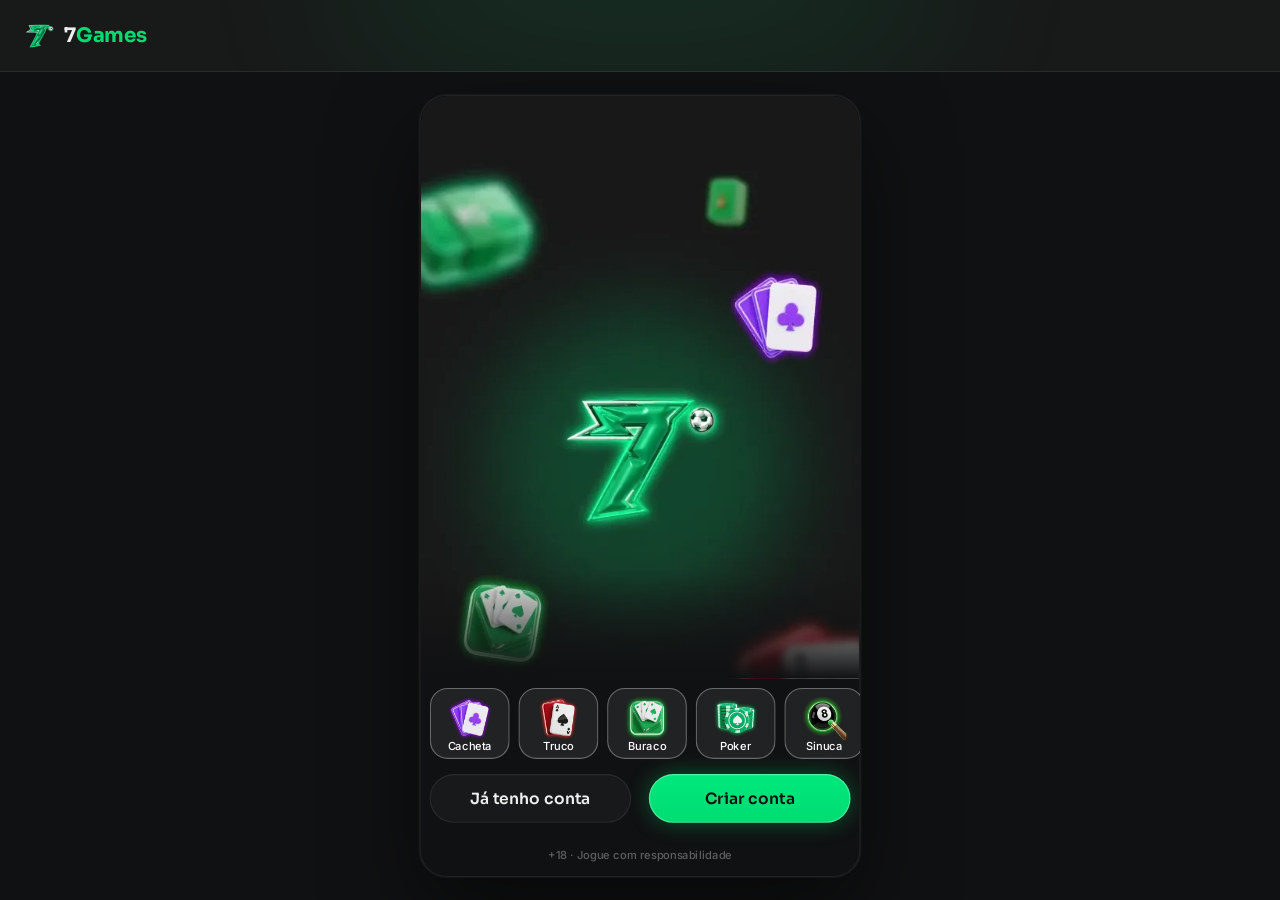
==== index.html @ 0d89ee61 "Loja por classe + O Grande Assalto completa (como no EstrelaGames eb42a3c): famílias em 3 classes (O" ====
<!doctype html>
<html lang="pt-BR">
<head>
<meta charset="utf-8">
<meta name="viewport" content="width=device-width, initial-scale=1, viewport-fit=cover, user-scalable=no">
<meta name="robots" content="noindex, nofollow">
<meta name="theme-color" content="#141e2a">
<meta name="mobile-web-app-capable" content="yes">
<meta name="apple-mobile-web-app-capable" content="yes">
<meta name="apple-mobile-web-app-status-bar-style" content="black-translucent">
<title>7Games · protótipo</title>
<link rel="icon" href="assets/ui/logo_icon.webp">
<link rel="preconnect" href="https://fonts.googleapis.com">
<link rel="preconnect" href="https://fonts.gstatic.com" crossorigin>
<link rel="stylesheet" href="https://fonts.googleapis.com/css2?family=Inter:wght@400;500;600;700&family=Sora:wght@600;700;800&display=swap">
<link rel="stylesheet" href="css/tokens.css?v=7games-11202129">
<link rel="stylesheet" href="css/ui.css?v=7games-11202129">
<link rel="stylesheet" href="css/screens.css?v=7games-11202129">
<link rel="stylesheet" href="css/game.css?v=7games-11202129">
<link rel="stylesheet" href="css/desk.css?v=7games-11202129">
</head>
<body>
<svg width="0" height="0" style="position:absolute" aria-hidden="true">
  <defs><clipPath id="hexclip" clipPathUnits="objectBoundingBox"><path id="hexpath" d=""/></clipPath></defs>
  <symbol id="s-E" viewBox="0 0 16 20"><path d="M8 0C5 4 0 7.5 0 11.5C0 14 2 16 4.5 16C5.7 16 6.8 15.5 7.5 14.7C7.3 16.6 6.5 18.3 5 20H11C9.5 18.3 8.7 16.6 8.5 14.7C9.2 15.5 10.3 16 11.5 16C14 16 16 14 16 11.5C16 7.5 11 4 8 0Z"/></symbol>
  <symbol id="s-C" viewBox="0 0 20 18.4"><path d="M10 18.35L8.55 17.03C3.4 12.36 0 9.28 0 5.5C0 2.420 2.42 0 5.5 0C7.24 0 8.91 0.81 10 2.09C11.09 0.81 12.76 0 14.5 0C17.58 0 20 2.42 20 5.5C20 9.28 16.6 12.36 11.45 17.04L10 18.35Z"/></symbol>
  <symbol id="s-O" viewBox="0 0 15 20"><path d="M7.5 0L15 10L7.5 20L0 10L7.5 0Z"/></symbol>
  <symbol id="s-P" viewBox="0 0 18 18.5"><path d="M9 0C11.3 0 13.2 1.9 13.2 4.2C13.2 5 13 5.7 12.6 6.3C13 6.2 13.4 6.1 13.8 6.1C16.1 6.1 18 8 18 10.3C18 12.6 16.1 14.5 13.8 14.5C12.5 14.5 11.3 13.9 10.5 12.9C10.7 14.9 11.6 16.8 13.1 18.5H4.9C6.4 16.8 7.3 14.9 7.5 12.9C6.7 13.9 5.5 14.5 4.2 14.5C1.9 14.5 0 12.6 0 10.3C0 8 1.9 6.1 4.2 6.1C4.6 6.1 5 6.2 5.4 6.3C5 5.7 4.8 5 4.8 4.2C4.8 1.9 6.7 0 9 0Z"/></symbol>
  <symbol id="i-copy" viewBox="0 0 448 512"><path d="M208 0H332.1c12.7 0 24.9 5.1 33.9 14.1l67.9 67.9c9 9 14.1 21.2 14.1 33.9V336c0 26.5-21.5 48-48 48H208c-26.5 0-48-21.5-48-48V48c0-26.5 21.5-48 48-48zM48 128h80v64H64V448H256V416h64v48c0 26.5-21.5 48-48 48H48c-26.5 0-48-21.5-48-48V176c0-26.5 21.5-48 48-48z"/></symbol>
  <symbol id="i-share" viewBox="0 0 448 512"><path d="M352 224c53 0 96-43 96-96s-43-96-96-96s-96 43-96 96c0 4 .2 8 .7 11.9l-94.1 47C145.4 170.2 121.9 160 96 160c-53 0-96 43-96 96s43 96 96 96c25.9 0 49.4-10.2 66.6-26.9l94.1 47c-.5 3.9-.7 7.8-.7 11.9c0 53 43 96 96 96s96-43 96-96s-43-96-96-96c-25.9 0-49.4 10.2-66.6 26.9l-94.1-47c.5-3.9 .7-7.8 .7-11.9s-.2-8-.7-11.9l94.1-47C302.6 213.8 326.1 224 352 224z"/></symbol>
  <symbol id="i-wa" viewBox="0 0 448 512"><path d="M380.9 97.1C339 55.1 283.2 32 223.9 32c-122.4 0-222 99.6-222 222 0 39.1 10.2 77.3 29.6 111L0 480l117.7-30.9c32.4 17.7 68.9 27 106.1 27h.1c122.3 0 224.1-99.6 224.1-222 0-59.3-25.2-115-67.1-157zm-157 341.6c-33.2 0-65.7-8.9-94-25.7l-6.7-4-69.8 18.3L72 359.2l-4.4-7c-18.5-29.4-28.2-63.3-28.2-98.2 0-101.7 82.8-184.5 184.6-184.5 49.3 0 95.6 19.2 130.4 54.1 34.8 34.9 56.2 81.2 56.1 130.5 0 101.8-84.9 184.6-186.6 184.6zm101.2-138.2c-5.5-2.8-32.8-16.2-37.9-18-5.1-1.9-8.8-2.8-12.5 2.8-3.7 5.6-14.3 18-17.6 21.8-3.2 3.7-6.5 4.2-12 1.4-32.6-16.3-54-29.1-75.5-66-5.7-9.8 5.7-9.1 16.3-30.3 1.8-3.7.9-6.9-.5-9.7-1.4-2.8-12.5-30.1-17.1-41.2-4.5-10.8-9.1-9.3-12.5-9.5-3.2-.2-6.9-.2-10.6-.2-3.7 0-9.7 1.4-14.8 6.9-5.1 5.6-19.4 19-19.4 46.3 0 27.3 19.9 53.7 22.6 57.4 2.8 3.7 39.1 59.7 94.8 83.8 35.2 15.2 49 16.5 66.6 13.9 10.7-1.6 32.8-13.4 37.4-26.4 4.6-13 4.6-24.1 3.2-26.4-1.3-2.5-5-3.9-10.5-6.6z"/></symbol>
  <symbol id="i-pen" viewBox="0 0 512 512"><path d="M362.7 19.3L314.3 67.7 444.3 197.7l48.4-48.4c25-25 25-65.5 0-90.5L453.3 19.3c-25-25-65.5-25-90.5 0zm-71 71L58.6 323.5c-10.4 10.4-18 23.3-22.2 37.4L1 481.2C-1.5 489.7 .8 498.8 7 505s15.3 8.5 23.7 6.1l120.3-35.4c14.1-4.2 27-11.8 37.4-22.2L421.7 220.3 291.7 90.3z"/></symbol>
  <symbol id="i-plus" viewBox="0 0 448 512"><path d="M256 80c0-17.7-14.3-32-32-32s-32 14.3-32 32v144H48c-17.7 0-32 14.3-32 32s14.3 32 32 32h144v144c0 17.7 14.3 32 32 32s32-14.3 32-32V288h144c17.7 0 32-14.3 32-32s-14.3-32-32-32H256V80z"/></symbol>
  <symbol id="i-chev-l" viewBox="0 0 320 512"><path d="M9.4 233.4c-12.5 12.5-12.5 32.8 0 45.3l192 192c12.5 12.5 32.8 12.5 45.3 0s12.5-32.8 0-45.3L77.3 256 246.6 86.6c12.5-12.5 12.5-32.8 0-45.3s-32.8-12.5-45.3 0l-192 192z"/></symbol>
  <symbol id="i-chev-r" viewBox="0 0 320 512"><path d="M310.6 233.4c12.5 12.5 12.5 32.8 0 45.3l-192 192c-12.5 12.5-32.8 12.5-45.3 0s-12.5-32.8 0-45.3L242.7 256 73.4 86.6c-12.5-12.5-12.5-32.8 0-45.3s32.8-12.5 45.3 0l192 192z"/></symbol>
  <symbol id="i-chev-l-light" viewBox="0 0 320 512"><path d="M20.7 267.3c-6.2-6.2-6.2-16.4 0-22.6l192-192c6.2-6.2 16.4-6.2 22.6 0s6.2 16.4 0 22.6L54.6 256 235.3 436.7c6.2 6.2 6.2 16.4 0 22.6s-16.4 6.2-22.6 0l-192-192z"/></symbol>
  <symbol id="i-chev-r-light" viewBox="0 0 320 512"><path d="M299.3 244.7c6.2 6.2 6.2 16.4 0 22.6l-192 192c-6.2 6.2-16.4 6.2-22.6 0s-6.2-16.4 0-22.6L265.4 256 84.7 75.3c-6.2-6.2-6.2-16.4 0-22.6s16.4-6.2 22.6 0l192 192z"/></symbol>
  <symbol id="i-x" viewBox="0 0 384 512"><path d="M324.5 411.1c6.2 6.2 16.4 6.2 22.6 0s6.2-16.4 0-22.6L214.6 256 347.1 123.5c6.2-6.2 6.2-16.4 0-22.6s-16.4-6.2-22.6 0L192 233.4 59.5 100.9c-6.2-6.2-16.4-6.2-22.6 0s-6.2 16.4 0 22.6L169.4 256 36.9 388.5c-6.2 6.2-6.2 16.4 0 22.6s16.4 6.2 22.6 0L192 278.6 324.5 411.1z"/></symbol>
  <symbol id="i-search" viewBox="0 0 512 512"><path d="M384 208A176 176 0 1 0 32 208a176 176 0 1 0 352 0zM343.3 366C307 397.2 259.7 416 208 416C93.1 416 0 322.9 0 208S93.1 0 208 0S416 93.1 416 208c0 51.7-18.8 99-50 135.3L507.3 484.7c6.2 6.2 6.2 16.4 0 22.6s-16.4 6.2-22.6 0L343.3 366z"/></symbol>
  <symbol id="i-check" viewBox="0 0 512 512"><path d="M256 512A256 256 0 1 0 256 0a256 256 0 1 0 0 512zM369 209L241 337c-9.4 9.4-24.6 9.4-33.9 0l-64-64c-9.4-9.4-9.4-24.6 0-33.9s24.6-9.4 33.9 0l47 47L335 175c9.4-9.4 24.6-9.4 33.9 0s9.4 24.6 0 33.9z"/></symbol>
  <symbol id="i-eye" viewBox="0 0 576 512"><path d="M288 32c-80.8 0-145.5 36.8-192.6 80.6C48.6 156 17.3 208 2.5 243.7c-3.3 7.9-3.3 16.7 0 24.6C17.3 304 48.6 356 95.4 399.4C142.5 443.2 207.2 480 288 480s145.5-36.8 192.6-80.6c46.8-43.5 78.1-95.4 93-131.1c3.3-7.9 3.3-16.7 0-24.6c-14.9-35.7-46.2-87.7-93-131.1C433.5 68.8 368.8 32 288 32zM144 256a144 144 0 1 1 288 0 144 144 0 1 1 -288 0zm144-64c0 35.3-28.7 64-64 64c-7.1 0-13.9-1.2-20.3-3.3c-5.5-1.8-11.9 1.6-11.7 7.4c.3 6.9 1.3 13.8 3.2 20.7c13.7 51.2 66.4 81.6 117.6 67.9s81.6-66.4 67.9-117.6c-11.1-41.5-47.8-69.4-88.6-71.1c-5.8-.2-9.2 6.1-7.4 11.7c2.1 6.4 3.3 13.2 3.3 20.3z"/></symbol>
  <symbol id="i-send" viewBox="0 0 512 512"><path d="M498.1 5.6c10.1 7 15.4 19.1 13.5 31.2l-64 416c-1.5 9.7-7.4 18.2-16 23s-18.9 5.4-28 1.6L284 427.7l-68.5 74.1c-8.9 9.7-22.9 12.9-35.2 8.1S160 493.2 160 480V396.4c0-4 1.5-7.8 4.2-10.7L331.8 202.8c5.8-6.3 5.6-16-.4-22s-15.7-6.4-22-.7L106 360.8 17.7 316.6C7.1 311.3 .3 300.7 0 288.9s5.9-22.8 16.1-28.7l448-256c10.7-6.1 23.9-5.5 34 1.4z"/></symbol>
  <symbol id="i-star" viewBox="0 0 576 512"><path d="M316.9 18C311.6 7 300.4 0 288.1 0s-23.4 7-28.8 18L195 150.3 51.4 171.5c-12 1.8-22 10.2-25.7 21.7s-.7 24.2 7.9 32.7L137.8 329 113.2 474.7c-2 12 3 24.2 12.9 31.3s23 8 33.8 2.3l128.3-68.5 128.3 68.5c10.8 5.7 23.9 4.9 33.8-2.3s14.9-19.3 12.9-31.3L438.5 329 542.7 225.9c8.6-8.5 11.7-21.2 7.9-32.7s-13.7-19.9-25.7-21.7L381.2 150.3 316.9 18z"/></symbol>
  <symbol id="i-star-o" viewBox="0 0 576 512"><path d="M287.9 0c9.2 0 17.6 5.2 21.6 13.5l68.6 141.3 153.2 22.6c9 1.3 16.5 7.6 19.3 16.3s.5 18.1-5.9 24.5L433.6 328.4l26.2 155.6c1.5 9-2.2 18.1-9.7 23.5s-17.3 6-25.3 1.7l-137-73.2L151 509.1c-8.1 4.3-17.9 3.7-25.3-1.7s-11.2-14.5-9.7-23.5l26.2-155.6L31.1 218.2c-6.5-6.4-8.7-15.9-5.9-24.5s10.3-14.9 19.3-16.3l153.2-22.6L266.3 13.5C270.4 5.2 278.7 0 287.9 0zm0 79L235.4 187.2c-3.5 7.1-10.2 12.1-18.1 13.3L99 217.9 184.9 303c5.5 5.5 8.1 13.3 6.8 21L171.4 443.7l105.2-56.2c7.1-3.8 15.6-3.7 22.6 0l105.2 56.2L384.2 324.1c-1.3-7.7 1.2-15.5 6.8-21l85.9-85.1L358.6 200.5c-7.8-1.2-14.6-6.1-18.1-13.3L287.9 79z"/></symbol>
</svg>

<!-- desktop (js/desk.js): header largo, menu e chat ao vivo em volta da coluna 9:16 -->
<header class="dkh" id="dkh"></header>
<aside class="dkl" id="dkl" aria-label="Menu"></aside>
<aside class="dkr" id="dkr" aria-label="Chat ao vivo"></aside>

<div class="stage-wrap"><div class="phone" id="phone">
  <div class="status" aria-hidden="true"><span>9:41</span><span class="island"></span>
    <span class="icons"><svg width="18" height="12" viewBox="0 0 18 12" fill="#fff"><rect x="0" y="8" width="3" height="4" rx="1"/><rect x="5" y="5.5" width="3" height="6.5" rx="1"/><rect x="10" y="3" width="3" height="9" rx="1"/><rect x="15" y="0" width="3" height="12" rx="1"/></svg><svg width="16" height="12" viewBox="0 0 16 12" fill="#fff"><path d="M8 2.2c2.3 0 4.4.9 6 2.4l1.1-1.1A10 10 0 0 0 8 .6 10 10 0 0 0 .9 3.5L2 4.6a8.4 8.4 0 0 1 6-2.4zm0 3.3c1.4 0 2.7.5 3.7 1.4l1.1-1.1A7 7 0 0 0 8 3.9a7 7 0 0 0-4.8 1.9l1.1 1.1c1-.9 2.3-1.4 3.7-1.4zm0 3.3c.6 0 1.1.2 1.5.6L8 11 6.5 9.4c.4-.4.9-.6 1.5-.6z"/></svg><svg width="27" height="13" viewBox="0 0 27 13" fill="none"><rect x=".5" y=".5" width="23" height="12" rx="3.5" stroke="#fff" opacity=".4"/><rect x="2" y="2" width="20" height="9" rx="2" fill="#fff"/><rect x="25" y="4.5" width="1.6" height="4" rx=".8" fill="#fff" opacity=".4"/></svg></span>
  </div>
  <div class="app" id="app">
    <!-- telas do app (renderizadas pelo js/screens.js) -->
    <section class="scr" id="view"></section>

    <!-- tela de jogo: os motores (js/games.js) desenham dentro dela -->
    <section class="scr game-scr" id="scr-game" hidden>
      <header class="hud" id="hud"></header>
      <div class="jogo" id="jogo"><div class="board" id="board"></div></div>
      <nav class="mnav" id="mnav">
        <button data-g="voltar"><span class="back"><svg><use href="#i-chev-l-light"/></svg></span><span>Voltar</span></button>
        <button data-g="chat"><img class="ic" src="assets/icons/chat.webp" alt=""><span>Chat</span></button>
        <button data-g="mesa"><img class="ic" src="assets/icons/friends.webp" alt=""><span>Mesa</span></button>
        <button data-g="voz"><img class="ic" id="micIco" src="assets/icons/microphone-off.webp" alt=""><span>Voz</span></button>
        <button data-g="ajustes"><img class="ic" src="assets/icons/gear.webp" alt=""><span>Ajustes</span></button>
      </nav>
    </section>

    <div class="toast" id="toast"><span class="hint-pill" id="toastTxt"></span></div>
    <div id="sheet"></div>
    <div id="overlay"></div>
  </div>
</div></div>

<script src="js/core.js?v=7games-11202129"></script>
<script src="js/ui.js?v=7games-11202129"></script>
<script src="js/screens.js?v=7games-11202129"></script>
<script src="js/loja.js?v=7games-11202129"></script>
<script src="js/social.js?v=7games-11202129"></script>
<script src="js/torneios.js?v=7games-11202129"></script>
<script src="js/sala.js?v=7games-11202129"></script>
<script src="js/games.js?v=7games-11202129"></script>
<script src="js/sinuca.js?v=7games-11202129"></script>
<script src="js/desk.js?v=7games-11202129"></script>
<script src="js/boot.js?v=7games-11202129"></script>
</body>
</html>
---- css/tokens.css ----
/* 7Games · tokens do DS EstrelaGames (Rjx31bgpOt4m1U8DVKyWtd · modo 7Games), valores resolvidos 1:1 */
:root{
  color-scheme: dark;
  /* background */
  --bg-default:#101112; --bg-subtle:#181919; --bg-strong:#212223; --bg-raised:#28292a; --bg-inset:#010101; --bg-highlight:#ffffff14; --bg-chrome:#181919; --bg-divider:#28292a; --bg-band:#00000052;
  --bga-default-50:#10111280; --bga-default-75:#101112bf; --bga-subtle-50:#18191980; --bga-subtle-75:#181919bf;
  --bga-strong-25:#21222340; --bga-strong-50:#21222380; --bga-strong-75:#212223bf;
  --bga-secondary-16:#00dc7229; --bga-secondary-32:#00dc7252; --bga-accent-12:#ffc8411f;
  /* border */
  --border-muted:#ffffff14; --border-default:#212223; --border-strong:#383a3b; --border-focus:#00e87d;
  --border-hl-top:#ffffff29; --border-gold-top:#a7f5bfe5; --border-gold-bottom:#00e87d5c;
  /* text */
  --text-default:#edeeee; --text-muted:#b0b4b6; --text-link:#00dc72; --text-subtle:#5d6062; --text-disabled:#454849;
  --text-brand:#00dc72; --text-success:#52de7e; --text-error:#ff6b6e; --text-prize:#ffc841;
  --text-on-color:#ffffff; --text-on-color-muted:#ffffffd9; --text-on-color-subtle:#ffffffb2; --text-on-light:#101112;
  /* system */
  --sys-info:#0ef387; --sys-success:#2cc160; --sys-success-strong:#8cf0a9; --sys-warning:#ffbe2e; --sys-error:#ef4452;
  --sysa-success-25:#2cc16040; --sysa-error-25:#ef445240; --sysa-info-25:#3b74f540;
  --notification-error:#ef4452;
  /* effects */
  --hl-subtle:#ffffff29; --hl:#ffffff52; --hl-strong:#ffffff7a;
  --shadow-faint:#0000001f; --shadow-subtle:#0000003d; --shadow:#00000066; --shadow-strong:#00000080;
  --glow-info:#00e87d52; --glow-accent:#ffbe2e52; --glow-success:#52de7ea3; --glow-gold:#00dc7252; --glow-blue:#00dc72; --glow-red:#ff6b6e;
  /* surfaces */
  --surface-card-top:#181919; --surface-card-bottom:#101112; --surface-elevated-top:#28292a; --surface-elevated-bottom:#181919;
  /* buttons */
  --btn-primary-top:#00e87d; --btn-primary-bg:#1a7f48; --btn-secondary-border:#0ef387;
  --btn-disabled-top:#28292a; --btn-disabled-bg:#28292a; --btn-disabled-text:#454849;
  /* tabs */
  --tab-default-text:#b0b4b6; --tab-container:#212223; --input-border:#212223;
  --tab-padrao:#00e87d; --tab-padrao-tint:#00e87d3d; --tab-rosa:#e93d82; --tab-rosa-tint:#e93d823d;
  /* games */
  --game-truco:#e5484d; --game-paulista:#3b74f5; --game-cacheta:#8752f2; --game-tranca:#2cc160; --game-buraco:#1f9a4a;
  --game-poker:#0fa968; --game-sinuca:#2fa35a; --game-todos:#0ef387; --game-domino:#14b8a6; --game-dama:#f76b15; --game-xadrez:#5b6cff;
  --game-paulista-tint:#3b74f53d; --game-truco-tint:#e5484d3d; --game-cacheta-tint:#8752f23d; --game-buraco-tint:#1f9a4a3d; --game-poker-tint:#0fa9683d; --game-sinuca-tint:#2fa35a3d;
  /* crew */
  --crew-engenheiro:#4fb3ff; --crew-comandante:#f5c542; --crew-piloto:#ff5a36; --crew-navegador:#e86bff; --crew-explorador:#4dffb8;
  --crew-bar:#ff9f43; --crew-reis:#34d399; --crew-nobru:#3d8bff; --crew-inhui:#ff4fb0;
  /* famílias da página Skins (mesma cor da chamada do Truco) */
  --crew-laje:#ff7f50; --crew-portaria:#3ddc84; --crew-live:#b45cff; --crew-feira:#ffa62b; --crew-navalha:#ff4fb0; --crew-varzea:#5be37d; --crew-oficina:#3db8ff; --crew-posto:#ff3b4a; --crew-fliper:#a45cff; --crew-grau:#4fa3ff; --crew-palpite:#f2b233; --crew-assalto:#ff4fa3;
  /* stake / table */
  --stake-padrao-top:#145a32; --stake-padrao-bottom:#102e1b; --stake-iniciante-top:#1f9a4a; --stake-iniciante-bottom:#1f502c;
  --table-card-top:#1f5a4a; --table-card-bottom:#0f2e2a; --table-stake:#ffc841;
  --plus-bg:#52de7e; --plus-icon:#101112;
  --btn-success-top:#52de7e; --btn-success-bg:#1f9a4a; /* DS button-glass ☰ Type=Success (Comprar) */
  /* cards */
  --card-face:#ffffff; --card-border:#9ea2a4; --suit-red:#c72c3d; --suit-black:#141922; --back-top:#196b3d; --back-bottom:#093d20;
  /* seat timer */
  --seat-timer-track:#ffffff1f; --seat-timer:#0ef387;
  /* type */
  --f-display:"Sora", "Inter", system-ui, sans-serif;
  --f-ui:"Inter", system-ui, -apple-system, sans-serif;
  --f-call:"Industry", "Sora", sans-serif;
  /* marca · 7Games (sobrescreve) */
  --back-top:#1a7f48; --back-bottom:#102e1b; --btn-primary-text:#101112; --btn-primary-bg:#00dc72; --crew-nobru:#0EF387; --crew-inhui:#0EF387; --crew-rainha7games:#00DC72;
}
/* estilos de texto do DS */
.t-d3xl{font:700 64px/1.2 var(--f-display);letter-spacing:-.02em}
.t-d2xl{font:700 48px/1.2 var(--f-display);letter-spacing:-.02em}
.t-dxl{font:700 40px/1.2 var(--f-display);letter-spacing:-.02em}
.t-dl{font:700 32px/1.2 var(--f-display);letter-spacing:-.02em}
.t-dm{font:700 24px/1.2 var(--f-display);letter-spacing:-.01em}
.t-ds{font:700 20px/1.2 var(--f-display);letter-spacing:-.01em}
.t-dxs{font:600 16px/1.2 var(--f-display)}
.t-d2xs{font:600 14px/1.2 var(--f-display)}
.t-d3xs{font:600 12px/1.2 var(--f-display)}
.t-hm{font:700 20px/1.2 var(--f-ui)}
.t-ll{font:500 16px/1 var(--f-ui)} .t-lm{font:500 14px/1 var(--f-ui)} .t-ls{font:500 12px/1 var(--f-ui)} .t-lxs{font:500 10px/1 var(--f-ui)} .t-l2xs{font:500 8px/1 var(--f-ui)}
.t-link{font:700 12px/1.5 var(--f-ui)}
.t-p2xl{font:400 20px/1.5 var(--f-ui)} .t-pm{font:400 14px/1.5 var(--f-ui)} .t-ps{font:400 12px/1.5 var(--f-ui)}
---- css/ui.css ----
/* EstrelaGames · base + componentes do DS (Apple Gamer Style · Glass). Medidas 1:1 com o Figma (frame 375). */
*{box-sizing:border-box}
html,body{height:100%;margin:0}
body{background:#05080c;color:var(--text-default);font-family:var(--f-ui);-webkit-font-smoothing:antialiased;overflow:hidden;-webkit-text-size-adjust:100%}
button{font:inherit;color:inherit;border:0;background:none;padding:0;margin:0;cursor:pointer;-webkit-tap-highlight-color:transparent;text-align:inherit}
button:focus-visible,[role="button"]:focus-visible{outline:2px solid var(--border-focus);outline-offset:2px}
/* cards clicáveis são div[role=button]: o WebKit (iPhone) não estica os filhos de um <button> com flex */
[role="button"]{cursor:pointer;-webkit-tap-highlight-color:transparent;-webkit-user-select:none;user-select:none;outline:0}
input{font:inherit;color:inherit;border:0;background:none;outline:0;padding:0;margin:0;min-width:0}
img,video{display:block;max-width:100%;user-select:none;-webkit-user-drag:none}
video::-webkit-media-controls,video::-webkit-media-controls-start-playback-button,video::-webkit-media-controls-overlay-play-button{display:none!important;-webkit-appearance:none} /* sem botão de play: os vídeos são fundo */
svg{display:block}
[hidden]{display:none!important}
.ic{flex:none;object-fit:contain;pointer-events:none}

/* ---------- aparelho ---------- */
.stage-wrap{position:fixed;inset:0;display:flex;align-items:center;justify-content:center}
.phone{position:relative;width:375px;height:812px;background:var(--bg-subtle);overflow:hidden;border-radius:48px;box-shadow:0 0 0 10px #0c1016,0 0 0 11px #2a3340,0 40px 80px rgba(0,0,0,.6);transform-origin:center;display:flex;flex-direction:column}
.status{position:relative;flex:none;height:44px;display:flex;align-items:center;justify-content:space-between;padding:0 26px 0 32px;font:600 15px/1 var(--f-ui);background:var(--bg-subtle);z-index:60;pointer-events:none}
.status .island{position:absolute;left:50%;top:10px;width:118px;height:32px;margin-left:-59px;border-radius:20px;background:#000}
.status .icons{display:flex;gap:6px;align-items:center}
.app{position:relative;flex:1;min-height:0;overflow:hidden}
@media (max-width:520px){
  .phone{width:100vw;height:100vh;height:100dvh;border-radius:0;box-shadow:none;transform:none!important}
  .status{display:none}
  .app{padding-top:env(safe-area-inset-top,0px)}
}
.scr{position:absolute;inset:0;display:flex;flex-direction:column;background:var(--bg-subtle);overflow:hidden}
.app>.scr{top:env(safe-area-inset-top,0px)}
@media (min-width:521px){.app>.scr{top:0}}
.scroll{flex:1;min-height:0;overflow-y:auto;overflow-x:hidden;-webkit-overflow-scrolling:touch;scrollbar-width:none;overscroll-behavior:contain}
.scroll::-webkit-scrollbar,.hscroll::-webkit-scrollbar{display:none}
/* linha com rolagem lateral: sem clip, sangra até a borda da tela (regra Oct 26) */
.hscroll{display:flex;overflow-x:auto;overflow-y:visible;scrollbar-width:none;margin:0 -8px;padding:0 8px;scroll-padding:0 8px;-webkit-overflow-scrolling:touch}

/* ---------- ícones 3D ---------- */
.i16{width:16px;height:16px}.i20{width:20px;height:20px}.i24{width:24px;height:24px}.i28{width:28px;height:28px}.i32{width:32px;height:32px}.i36{width:36px;height:36px}.i40{width:40px;height:40px}.i48{width:48px;height:48px}

/* ---------- header-game (Mobile · Glass) ---------- */
.hdr{position:relative;flex:none;height:64px;display:flex;align-items:center;gap:4px;padding:8px 12px;background:var(--bg-subtle);overflow:hidden;z-index:20}
.hdr::before{content:"";position:absolute;left:48px;top:-70px;width:280px;height:140px;border-radius:50%;background:var(--glow-blue);filter:blur(60px);opacity:.15;pointer-events:none}
.hdr .side{position:relative;flex:1;min-width:0;display:flex;align-items:center;gap:4px}
.hdr .logo{width:24px;height:36px;display:grid;place-items:center;flex:none}
.hdr .logo img{width:25px;height:24px}
.cpill{flex:1;min-width:0;height:34px;display:flex;align-items:center;gap:2px;padding:4px;border-radius:999px;background:linear-gradient(90deg,#52de7e1a,#21222306),var(--bga-strong-50);box-shadow:inset 0 0 0 1px var(--border-muted);overflow:hidden}
.cpill.bonus{padding:4px 8px 4px 4px;background:linear-gradient(90deg,#21222306,#ffc8411a),var(--bga-strong-50)}
.cpill .ic{width:24px;height:24px}
.cpill .t{flex:1;min-width:0;display:flex;flex-direction:column;gap:2px;text-align:left}
.cpill .t small{font:500 8px/1 var(--f-ui);color:var(--text-muted)}
.cpill .t b{font:700 12px/10px var(--f-ui);color:var(--text-default);white-space:nowrap;overflow:hidden;text-overflow:ellipsis}
.cpill.bonus .t b{color:var(--text-prize)}
.cpill .plus{width:20px;height:20px;border-radius:10px;background:var(--plus-bg);display:grid;place-items:center;flex:none}
.cpill .plus svg{width:12px;height:12px;fill:var(--plus-icon)}
/* saldo com seta: abre o dropdown (DS header-game ◉ Expanded) */
.cpill .chev{width:20px;height:20px;display:grid;place-items:center;flex:none}
.cpill .chev svg{width:10px;height:10px;fill:var(--text-muted);transform:rotate(90deg);transition:transform .2s}
.cpill.open{box-shadow:inset 0 0 0 1px var(--border-strong)} .cpill.open .chev svg{transform:rotate(-90deg)}
.hdr .hbuy{flex:1;min-width:0}
/* dropdown do saldo (DS balance-panel) · celular: preso embaixo do header */
.baldrop{position:absolute;left:0;right:0;top:64px;bottom:0;z-index:45;background:var(--bga-default-75);animation:fade .15s both}
.balp{display:flex;flex-direction:column;gap:16px;max-height:100%;overflow:auto;padding:16px 16px 24px;background:var(--bg-subtle);border-radius:0 0 24px 24px;box-shadow:inset 0 -1px 0 var(--hl-subtle),0 16px 40px rgba(0,0,0,.4);animation:balIn .22s cubic-bezier(.2,.8,.2,1) both}
@keyframes balIn{from{transform:translateY(-12px);opacity:0}}
.balp .top{display:flex;justify-content:space-between;align-items:center}
.balp .top small{font:500 12px/1.2 var(--f-ui);color:var(--text-muted)}
.balp .tv{display:flex;align-items:center;gap:4px}
.balp .eye,.balp .x{display:grid;place-items:center;width:28px;height:28px}
.balp .eye svg{width:20px;height:20px;fill:var(--text-muted)}
.balp .x svg{width:12px;height:12px;fill:var(--text-muted);transform:rotate(-90deg)}
.balp .rows{display:flex;flex-direction:column;gap:12px}
.balp .kv{display:flex;justify-content:space-between;gap:12px;font:400 14px/1.4 var(--f-ui);color:var(--text-muted)}
.balp .kv b{font-weight:400;color:var(--text-default);font-variant-numeric:tabular-nums;text-align:right}
.balp hr{border:0;height:1px;background:var(--border-muted);margin:0}
.balp .acts{display:flex;gap:12px} .balp .acts .btn{flex:1}
/* Bônus Fidelidade (DS _loyalty-bonus): Resgatar quando tem valor · Juntando com a seta que abre as regras */
.fid{display:flex;flex-direction:column;gap:12px;padding:8px 12px 8px 8px;border-radius:24px;background:var(--bga-strong-50);box-shadow:inset 0 0 0 1px var(--border-muted)}
.fid.ready{flex-direction:row;align-items:center;gap:8px}
.fid .ic{width:28px;height:28px;flex:none}
.fid .t{flex:1;min-width:0;display:flex;flex-direction:column;gap:2px;text-align:left}
.fid .t b{font:400 14px/1.3 var(--f-ui);color:var(--text-default)}
.fid .t small{font:500 10px/1.2 var(--f-ui);color:var(--text-muted)}
.fid .v{font:400 14px/1 var(--f-ui);font-variant-numeric:tabular-nums}
.fid .row{display:flex;align-items:center;gap:8px;width:100%}
.fid .chev{width:20px;height:20px;display:grid;place-items:center;flex:none}
.fid .chev svg{width:10px;height:10px;fill:var(--text-muted);transform:rotate(90deg);transition:transform .2s}
.fid.open{border-radius:16px;padding:8px 12px 12px 8px} .fid.open .chev svg{transform:rotate(-90deg)}
.fid .more{display:flex;flex-direction:column;gap:12px}
.fid .wk{display:flex;flex-direction:column;gap:4px;padding:12px;border-radius:12px;background:var(--bga-default-50);box-shadow:inset 0 0 0 1px var(--border-muted)}
.fid .wk small{font:500 12px/1.2 var(--f-ui);color:var(--text-muted)}
.fid .wk b{font:700 20px/1.2 var(--f-display);color:var(--text-prize);font-variant-numeric:tabular-nums}
.fid p{margin:0;font:400 12px/1.5 var(--f-ui);color:var(--text-muted)}
.fid .kv{font-size:12px}
.hbell{position:relative;width:36px;height:36px;border-radius:18px;background:var(--bga-strong-50);box-shadow:inset 0 0 0 1px var(--border-muted);display:grid;place-items:center;flex:none}
.hbell .ic{width:28px;height:28px}
.hbell i{position:absolute;left:28px;top:0;width:8px;height:8px;border-radius:50%;background:var(--notification-error)}
.hbell i[hidden]{display:none}

/* ---------- header-avatar (hexágono com borda da tripulação) ---------- */
.hav{position:relative;display:inline-block;flex:none;width:var(--w,44px);height:var(--h,48px)}
.hav .gl{position:absolute;left:-4.5%;top:0;width:109%;aspect-ratio:1;border-radius:50%;background:var(--cc);filter:blur(calc(var(--w,44px) * .16));opacity:.45;pointer-events:none}
.hav .hx{position:absolute;inset:0;-webkit-clip-path:url(#hexclip);clip-path:url(#hexclip);background:var(--cc)}
.hav .hx img{position:absolute;inset:2px;width:calc(100% - 4px);height:calc(100% - 4px);object-fit:cover;object-position:center top;-webkit-clip-path:url(#hexclip);clip-path:url(#hexclip);background:var(--bg-raised)}
.hav .on{position:absolute;left:77%;top:75%;width:23%;aspect-ratio:1;border-radius:50%;background:var(--sys-success);box-shadow:0 0 0 1.5px var(--bg-subtle)}
.hav.xs{--w:24px;--h:26px}.hav.s{--w:32px;--h:35px}.hav.m{--w:44px;--h:48px}.hav.l{--w:56px;--h:60px}
.hav.xs .hx img,.hav.s .hx img{inset:1.5px;width:calc(100% - 3px);height:calc(100% - 3px)}
.hav.empty{height:var(--w)}
.hav.empty .av0{position:absolute;inset:4.5%;width:91%;height:91%}
.hav.empty .add{position:absolute;left:63.6%;top:63.6%;width:27.3%;height:27.3%;border-radius:50%;background:var(--plus-bg);box-shadow:0 0 0 1.2px var(--bg-subtle);display:grid;place-items:center}
.hav.empty .add svg{width:58%;height:58%;fill:var(--plus-icon)}

/* ---------- avatar circular (avatar-estrela-games) ---------- */
.av{position:relative;display:inline-block;vertical-align:middle;flex:none;width:var(--s,48px);height:var(--s,48px);border-radius:50%;background:linear-gradient(180deg,var(--surface-elevated-top),var(--surface-elevated-bottom));box-shadow:inset 0 0 0 var(--bw,2px) #ffffff29}
.av img{position:absolute;inset:var(--bw,2px);width:calc(100% - 2*var(--bw,2px));height:calc(100% - 2*var(--bw,2px));border-radius:50%;object-fit:cover;object-position:center top}
.av.s{--s:32px;--bw:1px}.av.m{--s:48px;--bw:2px}.av.l{--s:80px;--bw:3px}.av.xl{--s:120px;--bw:4px}
.av .lvl{position:absolute;left:50%;bottom:-4px;transform:translateX(-50%);padding:1px 6px;border-radius:999px;background:var(--bg-raised);box-shadow:0 0 0 2px var(--bg-default);font:600 12px/14px var(--f-display);white-space:nowrap}
.av.empty .ph{position:absolute;inset:25%;width:50%;height:50%;fill:#ffffff52}
.av .addb{position:absolute;left:63.3%;top:63.3%;width:36.7%;height:36.7%;border-radius:50%;background:var(--plus-bg);display:grid;place-items:center;box-shadow:0 0 0 3px var(--bg-subtle)}
.av .addb svg{width:50%;height:50%;fill:#fff}

/* ---------- navbar-glass ---------- */
.nav{position:absolute;left:16px;right:16px;bottom:calc(12px + env(safe-area-inset-bottom,0px));height:64px;display:flex;align-items:stretch;padding:4px;border-radius:24px;background:var(--bga-strong-75);box-shadow:inset 0 0 0 1px var(--border-muted);-webkit-backdrop-filter:blur(24px);backdrop-filter:blur(24px);z-index:30}
.nav>button{position:relative;flex:1;min-width:0;display:flex;flex-direction:column;align-items:center;justify-content:center;border-radius:20px}
.nav>button .ic{width:32px;height:32px;opacity:.75}
.nav>button>span{font:500 10px/1 var(--f-ui);color:var(--text-subtle);white-space:nowrap}
.nav>button.on{flex:none;width:104px;justify-content:flex-end;gap:2px;padding-bottom:6px;background:var(--bga-secondary-16);box-shadow:inset 0 0 0 1px var(--hl-subtle),0 0 20px var(--glow-info)}
.nav>button.on .ic{position:absolute;left:28px;top:-14px;width:48px;height:48px;opacity:1}
.nav>button.on .lr{width:100%;display:flex;align-items:center;justify-content:space-between;padding:0 8px}
.nav>button.on .lr span{font:500 10px/1 var(--f-ui);color:var(--text-on-color)}
.nav .lr i{width:16px;height:16px;display:grid;place-items:center}
.nav .lr svg{width:10px;height:16px;fill:var(--text-on-color)}

/* ---------- game-block ---------- */
.gb{position:relative;flex:none;width:72px;height:64px;border-radius:16px;display:flex;flex-direction:column;align-items:center;justify-content:center;padding:4px 0;background:var(--tab-container);box-shadow:inset 0 0 0 1px var(--hl);font:500 10px/1 var(--f-ui);color:var(--text-on-color);white-space:nowrap}
.gb .ic{width:40px;height:40px}
.gb.on{justify-content:flex-end;padding:0 0 6px;background:var(--gc);box-shadow:0 4px 12px var(--gs,transparent)}
.gb.on .ic{position:absolute;left:50%;top:-12px;width:60px;height:60px;margin-left:-30px}
.gb .lk{position:absolute;right:4px;top:4px;width:14px;height:14px;opacity:.8}
.gb.on .lk{display:none}
.games-row{gap:8px;padding-top:12px;margin-top:-12px}
.games-row .gb{width:72px}

/* ---------- tabs ---------- */
.tabs{display:flex;gap:2px;height:44px;padding:4px;border-radius:12px;background:var(--bg-raised);box-shadow:inset 0 0 0 1px var(--input-border)}
.tabs>button{position:relative;flex:1;min-width:0;height:34px;border-radius:8px;display:flex;align-items:center;justify-content:center;padding:8px 16px;font:500 12px/1 var(--f-ui);color:var(--tab-default-text);white-space:nowrap}
.tabs>button.on{background:var(--tc-tint);font:700 12px/18px var(--f-ui);color:var(--text-default)}
.tabs>button.on::after{content:"";position:absolute;left:50%;bottom:0;width:24px;height:3px;margin-left:-12px;border-radius:2px;background:var(--tc);box-shadow:0 0 8px var(--tc)}
.tabs>button .lk{font:500 9px/1 var(--f-ui);margin-left:4px;opacity:.7}
.tabs{--tc:var(--tab-padrao);--tc-tint:var(--tab-padrao-tint)}
.tabs.t-azul{--tc:var(--game-paulista);--tc-tint:var(--game-paulista-tint)}
.tabs.t-vermelha{--tc:var(--game-truco);--tc-tint:var(--game-truco-tint)}
.tabs.t-roxa{--tc:var(--game-cacheta);--tc-tint:var(--game-cacheta-tint)}
.tabs.t-verde{--tc:var(--game-buraco);--tc-tint:var(--game-buraco-tint)}
.tabs.t-rosa{--tc:var(--tab-rosa);--tc-tint:var(--tab-rosa-tint)}

/* ---------- button-glass ---------- */
.btn{display:inline-flex;align-items:center;justify-content:center;gap:8px;white-space:nowrap;transition:transform .12s,filter .12s;flex:none}
.btn:active{transform:scale(.97)}
.btn.l{height:48px;padding:0 24px;border-radius:24px;font:600 16px/1.2 var(--f-display)}
.btn.m{height:40px;padding:0 20px;border-radius:20px;font:600 14px/1.2 var(--f-display)}
.btn.s{height:32px;padding:0 16px;border-radius:16px;font:600 12px/1.2 var(--f-display)}
.btn.xl{height:56px;padding:0 24px;border-radius:28px;font:600 16px/1.2 var(--f-display)}
.btn.m44{height:44px;border-radius:22px}
.btn.pri{background:linear-gradient(180deg,var(--btn-primary-top),var(--btn-primary-bg));box-shadow:inset 0 0 0 1px var(--hl),0 0 20px var(--glow-info);color:var(--btn-primary-text)}
.btn.sec{background:var(--bga-strong-50);box-shadow:inset 0 0 0 1px var(--border-muted);color:var(--text-default)}
.btn.ok{background:linear-gradient(180deg,var(--btn-success-top),var(--btn-success-bg));box-shadow:inset 0 0 0 1px var(--hl),0 0 20px var(--glow-success);color:#fff}
.btn:disabled,.btn.dis{background:var(--btn-disabled-bg);box-shadow:none;color:var(--btn-disabled-text);pointer-events:none}
.btn.danger-txt{background:none;box-shadow:none;color:var(--text-error);font:500 14px/1 var(--f-ui)}
.btn.fill{flex:1;min-width:0}
.btn.wide{width:100%}
.btn .ic{width:20px;height:20px}

/* ---------- button-icon ---------- */
.bicon{width:40px;height:40px;border-radius:20px;display:grid;place-items:center;flex:none;background:var(--bga-strong-50);box-shadow:inset 0 0 0 1px var(--border-muted)}
.bicon .ic{width:24px;height:24px}
.bicon.s{width:32px;height:32px;border-radius:16px}.bicon.s .ic{width:20px;height:20px}
.bicon svg{width:14px;height:14px;fill:var(--text-default)}
.bicon.s28{width:28px;height:28px;border-radius:14px}.bicon.s28 svg{width:16px;height:16px}

/* ---------- tag ---------- */
.tag{display:inline-flex;align-items:center;gap:4px;padding:2px 8px;border-radius:999px;font:400 12px/18px var(--f-ui);white-space:nowrap;flex:none}
.tag.neutral{background:#ffffff14;color:var(--text-muted)}
.tag.gold{padding:3px 8px;background:#00dc7229;color:#fff;box-shadow:inset 0 0 0 1px #a7f5bf8c}
.tag.success{background:var(--sys-success);color:var(--bg-default)}
.tag.danger{background:var(--sys-error);color:var(--text-default)}
.tag.info{background:var(--sys-info);color:var(--text-default)}
.tag.live{background:var(--sys-error);color:var(--text-default)}
.tag.beginner{background:var(--game-buraco);color:var(--text-default)}

/* ---------- section-title ---------- */
.stitle{display:flex;align-items:center;justify-content:space-between;gap:16px}
.stitle .tx{flex:1;min-width:0;display:flex;flex-direction:column;gap:2px}
.stitle b{font:700 20px/1.2 var(--f-display);letter-spacing:-.01em}
.stitle small{font:500 12px/1 var(--f-ui);color:var(--text-muted)}
.trow{display:flex;align-items:center;justify-content:space-between;gap:8px}
.trow b{font:600 14px/1.2 var(--f-display)}
.trow small{font:500 10px/1 var(--f-ui);color:var(--text-subtle)}

/* ---------- page-top ---------- */
.ptop{flex:none;display:flex;align-items:center;justify-content:space-between;gap:8px;padding:8px;min-height:45px}
.ptop .l{display:flex;align-items:center;gap:8px;min-width:0}
.ptop .back{width:28px;height:28px;border-radius:14px;display:grid;place-items:center;background:var(--bga-strong-50);box-shadow:inset 0 0 0 1px var(--border-muted);flex:none}
.ptop .back svg{width:10px;height:16px;fill:var(--text-default)}
.ptop .tx{display:flex;flex-direction:column;min-width:0}
.ptop .tx b{font:600 16px/1.2 var(--f-display);white-space:nowrap;overflow:hidden;text-overflow:ellipsis}
.ptop .tx small{display:flex;align-items:center;gap:4px;font:500 10px/1 var(--f-ui);color:var(--text-muted)}
.ptop .tx small i{width:6px;height:6px;border-radius:50%;background:var(--sys-success)}

/* ---------- input-search / input ---------- */
.search{display:flex;align-items:center;gap:8px;height:40px;padding:0 16px 0 12px;border-radius:20px;background:var(--bga-strong-50);box-shadow:inset 0 0 0 1px var(--border-muted)}
.search svg{width:16px;height:16px;fill:var(--text-muted);flex:none}
.search input{flex:1;font:500 12px/1 var(--f-ui);color:var(--text-default)}
.search input::placeholder{color:var(--text-muted)}
.field{display:flex;flex-direction:column;gap:8px}
.field>label{font:500 14px/1 var(--f-ui);color:var(--text-default)}
.field .box{display:flex;align-items:center;gap:8px;height:40px;padding:8px 12px;border-radius:12px;background:var(--bga-strong-50);box-shadow:inset 0 0 0 1px var(--border-muted)}
.field .box:focus-within{box-shadow:inset 0 0 0 1px var(--border-focus)}
.field .box input{flex:1;font:400 14px/1.5 var(--f-ui);color:var(--text-default)}
.field .box input::placeholder{color:var(--text-disabled)}
.field .box button svg{width:20px;height:20px;fill:var(--text-muted)}

/* ---------- otp ---------- */
.otp{display:flex;gap:8px;justify-content:center}
.otp .bx{width:48px;height:56px;border-radius:12px;background:#ffffff14;display:grid;place-items:center;font:700 24px/1.2 var(--f-display);color:var(--text-default);box-shadow:inset 0 0 0 1px var(--border-muted)}
.otp .bx.act{background:#ffffff1f;box-shadow:inset 0 0 0 2px var(--border-focus),0 0 12px var(--glow-info)}
.otp .bx.act::after{content:"";width:2px;height:24px;background:var(--border-focus);animation:blink 1s steps(1) infinite}
@keyframes blink{50%{opacity:0}}
.otp-in{position:absolute;opacity:0;pointer-events:none;width:1px;height:1px}

/* ---------- progress ---------- */
.prog{height:4px;border-radius:999px;background:#ffffff1f;overflow:hidden;flex:1}
.prog i{display:block;height:100%;border-radius:inherit;background:var(--tab-padrao);transition:width .3s}

/* ---------- stake-pill ---------- */
.stakes{position:relative;height:128px;overflow:hidden;margin:0 -8px}
.stakes .track{position:absolute;top:8px;left:50%;transform:translateX(-50%);display:flex;align-items:center;gap:8px;height:112px}
.sp{position:relative;flex:none;display:flex;flex-direction:column;border-radius:16px;padding:4px 4px 0;background:linear-gradient(180deg,var(--surface-elevated-top),var(--surface-card-bottom));box-shadow:inset 0 0 0 1px #ffffff29,0 16px 40px var(--shadow);transition:width .25s,height .25s}
.sp .st{position:relative;flex:1;align-self:stretch;border-radius:12px;display:flex;flex-direction:column;align-items:center;justify-content:center;gap:4px;background:linear-gradient(180deg,var(--stake-padrao-top),var(--stake-padrao-bottom));box-shadow:inset 0 0 0 1px var(--hl-subtle),inset 0 2px 8px var(--shadow)}
.sp .v{display:flex;align-items:center;gap:4px;font:600 14px/1.2 var(--f-display);white-space:nowrap}
.sp .v .ic{width:14px;height:14px}
.sp .q{position:absolute;top:4px;right:4px;display:flex;align-items:center;gap:3px;padding:2px 5px;border-radius:8px;background:var(--bga-strong-50);font:500 8px/1 var(--f-ui);white-space:nowrap}
.sp .q::before{content:"";width:5px;height:5px;border-radius:50%;background:var(--sys-success)}
.sp .tg{padding:2px 6px;border-radius:6px;background:var(--bga-strong-50);font:500 8px/1 var(--f-ui);color:var(--text-success)}
.sp .ft{flex:none;display:flex;align-items:center;justify-content:center;gap:3px;padding:4px 0 5px;white-space:nowrap}
.sp .ft small{font:500 8px/1 var(--f-ui);color:var(--text-muted)}
.sp .ft b{font:500 8px/1 var(--f-ui)}
.sp.ini .st{background:linear-gradient(180deg,var(--stake-iniciante-top),var(--stake-iniciante-bottom))}
.sp.S{width:68px;height:68px;padding:4px}
.sp.S .q,.sp.S .ft,.sp.S .tg{display:none}
.sp.M{width:88px;height:88px}
.sp.M .v{font:600 16px/1.2 var(--f-display)} .sp.M .v .ic{width:18px;height:18px}
.sp.L{width:112px;height:112px}
.sp.L .v{font:700 20px/1.2 var(--f-display);letter-spacing:-.01em} .sp.L .v .ic{width:24px;height:24px}
.sp.L .ft b{font:500 10px/1 var(--f-ui)}
.sp.on{box-shadow:inset 0 0 0 2px var(--btn-secondary-border),0 0 20px var(--glow-info)}
.sp.on .st{background:linear-gradient(180deg,var(--btn-primary-top),var(--btn-primary-bg))}
.sp.on.ini .st{background:linear-gradient(180deg,var(--stake-iniciante-top),var(--stake-iniciante-bottom))}
.stake-grid{display:grid;grid-template-columns:repeat(3,minmax(0,1fr));gap:12px}
.stake-grid .sp{width:auto;height:88px}

/* ---------- table-glass (mesa aberta) ---------- */
.tg-row{display:grid;grid-template-columns:repeat(2,minmax(0,1fr));gap:16px 8px}
.tgl{position:relative;height:92px;border-radius:46px;padding:4px;display:flex;background:linear-gradient(180deg,var(--surface-elevated-top),var(--surface-card-bottom));box-shadow:inset 0 0 0 1px #ffffff29,0 16px 40px var(--shadow);text-align:left}
.tgl .felt{flex:1;align-self:stretch;min-width:0;display:flex;align-items:center;padding:10px 12px 6px 70px;border-radius:41px;background:linear-gradient(180deg,var(--table-card-top),var(--table-card-bottom));box-shadow:inset 0 0 0 1px var(--hl-subtle),inset 0 2px 8px var(--shadow)}
.tgl .vals{display:flex;flex-direction:column;gap:4px;min-width:0}
.tgl .vals b{font:600 14px/1.2 var(--f-display);color:var(--table-stake);white-space:nowrap}
.tgl .vals small{font:500 10px/1 var(--f-ui);color:#ffffffb2;white-space:nowrap}
.tgl .seats{display:flex;align-items:center;gap:2px;height:20px}
.tgl .seats .pl{display:flex}
.tgl .seats .pl span{width:20px;height:20px;border-radius:10px;overflow:hidden;background:var(--cc);margin-right:-6px;box-shadow:0 0 0 1px var(--table-card-bottom)}
.tgl .seats .pl span img{width:100%;height:100%;object-fit:cover;object-position:center top}
.tgl .seats em{font:600 12px/14px var(--f-display);font-style:normal;margin-left:8px}
.tgl .tab{position:absolute;left:50%;top:-8px;transform:translateX(-50%);padding:2px 8px;border-radius:8px;background:var(--surface-elevated-top);box-shadow:inset 0 0 0 1px var(--border-muted);font:500 10px/12px var(--f-ui);color:var(--text-subtle);white-space:nowrap}
.tgl .deck{position:absolute;left:14px;top:25px;width:52px;height:52px}
.tgl.locked .felt>*{opacity:.55}
.tgl.pool{border-radius:16px}
.tgl.pool .felt{border-radius:12px;position:relative;overflow:hidden;background:linear-gradient(180deg,#2fa35a,#145c32)}
.tgl.pool .felt::before{content:"";position:absolute;left:30%;top:0;bottom:0;border-left:1px solid #ffffff29}
.tgl.pool .pk{position:absolute;width:10px;height:10px;border-radius:50%;background:#000000b2;box-shadow:inset 0 0 0 1px #ffffff1f}

/* ---------- action-tile ---------- */
.atile{width:80px;height:64px;border-radius:16px;display:flex;flex-direction:column;align-items:center;justify-content:center;background:var(--bga-strong-50);box-shadow:inset 0 0 0 1px var(--border-muted);font:600 14px/1.2 var(--f-display);flex:none}
.atile .ic{width:28px;height:28px}

/* ---------- bottom sheet (sheet glass) ---------- */
.veil{position:absolute;inset:0;z-index:50;background:var(--bga-default-75);display:flex;align-items:flex-end;animation:fade .2s both}
.bsheet{position:relative;width:100%;max-height:calc(100% - 24px);display:flex;flex-direction:column;align-items:stretch;gap:12px;padding:8px 12px calc(24px + env(safe-area-inset-bottom,0px));border-radius:24px 24px 0 0;background:var(--bg-subtle);box-shadow:inset 0 1px 0 var(--hl-subtle),0 16px 40px var(--shadow);animation:up .28s cubic-bezier(.2,.9,.3,1) both;overflow:hidden}
.bsheet.g16{gap:16px}
.bsheet .handle{width:36px;height:4px;border-radius:2px;background:var(--border-muted);align-self:center;flex:none}
.bsheet .scroll{margin:0 -12px;padding:0 12px}
.sh-h{display:flex;align-items:center;gap:12px;flex:none}
.sh-h>.ic{width:36px;height:36px}
.sh-h .tx{flex:1;min-width:0;display:flex;flex-direction:column;gap:2px}
.sh-h .tx b{font:600 16px/1.2 var(--f-display)}
.sh-h .tx small{font:500 10px/1.2 var(--f-ui);color:var(--text-subtle)}
.sh-h .tx small.ok{display:flex;align-items:center;gap:6px;color:var(--sys-success)}
.sh-h .tx small.ok::before{content:"";width:8px;height:8px;border-radius:50%;background:var(--sys-success)}
.xbtn{width:32px;height:32px;border-radius:16px;display:grid;place-items:center;background:var(--bga-strong-50);box-shadow:inset 0 0 0 1px var(--border-muted);flex:none}
.xbtn svg{width:14px;height:14px;fill:var(--text-default)}
@keyframes up{from{transform:translateY(100%)}to{transform:none}}
@keyframes fade{from{opacity:0}}
@keyframes pop{from{transform:scale(.3);opacity:0}}

/* ---------- hint (pílula) / toast ---------- */
.hint-pill{display:inline-flex;align-items:center;gap:4px;padding:4px 12px;border-radius:999px;background:var(--bga-strong-75);box-shadow:inset 0 0 0 1px var(--hl-subtle);font:500 10px/1.2 var(--f-ui);color:var(--text-default);white-space:nowrap;-webkit-backdrop-filter:blur(12px);backdrop-filter:blur(12px)}
.toast{position:absolute;left:50%;top:72px;transform:translate(-50%,-8px);opacity:0;transition:opacity .2s,transform .2s;z-index:90;pointer-events:none;max-width:calc(100% - 32px)}
.toast .hint-pill{font-size:11px;padding:6px 14px;white-space:normal;text-align:center}
.toast.show{opacity:1;transform:translate(-50%,0)}

/* ---------- list / cells ---------- */
.cell{display:flex;flex-direction:column;gap:2px;padding:8px;border-radius:12px;background:var(--bga-strong-50);box-shadow:inset 0 0 0 1px var(--border-muted);min-width:0;flex:1}
.cell small{font:500 10px/1 var(--f-ui);color:var(--text-subtle)}
.cell b{font:600 14px/1.2 var(--f-display);white-space:nowrap}
.card-raised{border-radius:16px;background:var(--bg-raised)}
.muted{color:var(--text-muted)}.subtle{color:var(--text-subtle)}.prize{color:var(--text-prize)}.ok{color:var(--text-success)}.err{color:var(--text-error)}

@media (prefers-reduced-motion: reduce){*,*::before,*::after{animation-duration:.01ms!important;animation-iteration-count:1!important;transition-duration:.01ms!important}}
---- css/screens.css ----
/* EstrelaGames · layout das telas (frames do Figma · arquivo WkFIFdpiEMFdsQUZqbs5JA) */

/* ---------- Onboarding · M01 Boas-vindas ---------- */
.ob1{background:var(--bg-default)}
.ob1 .hero{position:relative;flex:1;min-height:0;overflow:hidden;background:#05080c}
.ob1 .hero video{position:absolute;inset:0;width:100%;height:100%;object-fit:cover;object-position:center top}
.ob1 .hero::after{content:"";position:absolute;left:0;right:0;bottom:0;height:96px;background:linear-gradient(180deg,#10111200,var(--bg-default));pointer-events:none}
.ob1 .bottom{flex:none;display:flex;flex-direction:column;gap:2px;padding-bottom:env(safe-area-inset-bottom,0px)}
.ob1 .copy{padding:8px 8px 0}
.ob1 .copy .hscroll{gap:8px}
.ob1 .acts{display:flex}
.ob1 .acts>div{flex:1;min-width:0;padding:12px 8px;display:flex}
.ob1 .acts .btn{flex:1}
.ob1 .legal{margin:0;padding:10px 0 14px;text-align:center;font:500 10px/1 var(--f-ui);color:var(--text-subtle)}

/* ---------- Onboarding · M02–M05 cadastro ---------- */
.ob{padding:12px 8px calc(24px + env(safe-area-inset-bottom,0px));gap:24px}
.ob .obtop{flex:none;display:flex;align-items:center;gap:12px}
.ob .obtop .back{width:32px;height:32px;border-radius:16px;display:grid;place-items:center;background:var(--bga-strong-50);box-shadow:inset 0 0 0 1px var(--border-muted);flex:none}
.ob .obtop .back svg{width:10px;height:16px;fill:var(--text-default)}
.ob .obtop span{font:500 12px/1 var(--f-ui);color:var(--text-muted);flex:none}
.ob .obc{flex:1;min-height:0;display:flex;flex-direction:column;justify-content:space-between;gap:24px;overflow-y:auto;scrollbar-width:none}
.ob .obc::-webkit-scrollbar{display:none}
.ob .obtx{display:flex;flex-direction:column;gap:8px}
.ob h1{margin:0;font:700 32px/1.2 var(--f-display);letter-spacing:-.02em}
.ob .obtx p{margin:0;font:400 14px/1.5 var(--f-ui);color:var(--text-muted)}
.ob .form{display:flex;flex-direction:column;gap:20px}
.ob .obft{display:flex;flex-direction:column;gap:12px;flex:none}
.ob .note{margin:0;font:500 10px/1.4 var(--f-ui);color:var(--text-subtle);text-align:center}
.ob .note a{color:var(--text-link);text-decoration:none}
.ob .resend{display:flex;align-items:center;justify-content:space-between;gap:8px;font:500 14px/1 var(--f-ui);color:var(--text-muted)}
.ob .checks{display:flex;flex-direction:column;gap:10px}
.ob .checks div{display:flex;align-items:center;gap:8px;font:500 12px/1 var(--f-ui);color:var(--text-subtle)}
.ob .checks svg{width:16px;height:16px;fill:var(--text-disabled)}
.ob .checks div.on{color:var(--text-default)}
.ob .checks div.on svg{fill:var(--sys-success)}
.ob .avatar-pick{display:flex;justify-content:center}
.ob .avatar-pick .av{box-shadow:inset 0 0 0 3px var(--btn-secondary-border),0 0 20px var(--glow-info)}
.ob .avail{display:flex;align-items:center;gap:6px;font:500 12px/1 var(--f-ui);color:var(--text-success)}
.ob .avail svg{width:14px;height:14px;fill:currentColor}
.ob .avail.err{color:var(--text-error)}
.ob .sugs{display:flex;flex-wrap:wrap;align-items:center;gap:8px}
.ob .sugs .sl{font:500 10px/1 var(--f-ui);color:var(--text-muted)}
.ob .sugs .tag{cursor:pointer;font:600 12px/14px var(--f-display);padding:4px 10px}

/* ---------- Lobby (Home sem skin) ---------- */
.lobby .glowtop{position:absolute;left:48px;top:-70px;width:280px;height:140px;border-radius:50%;background:var(--glow-blue);filter:blur(60px);opacity:.22;pointer-events:none;z-index:0}
.lobby .content{position:relative;display:flex;flex-direction:column;gap:12px;padding:12px 8px 96px}
.lobby .modos{display:flex;align-items:center;gap:8px}
.lobby .modos .tabs{flex:1;min-width:0}
.lobby .sec{display:flex;flex-direction:column;gap:8px}
.lobby .sec.open{gap:16px}
.lobby .soon-note{margin:-4px 0 0;font:500 12px/1.4 var(--f-ui);color:var(--text-subtle);text-align:center;padding:0 16px}

/* ---------- Home com skin (Jogos) ---------- */
.home{gap:12px}
.home .stage{position:relative;flex:1;min-height:0;margin:0 8px;border-radius:12px;overflow:hidden;background:#0b1220;box-shadow:inset 0 0 0 1px var(--border-strong)}
.home .stage video{position:absolute;inset:0;width:100%;height:100%;object-fit:cover;object-position:center top}
.home .stage .shade{position:absolute;left:0;right:0;bottom:0;height:320px;background:linear-gradient(180deg,#18191900,var(--bg-subtle));pointer-events:none}
.home .stage .ct{position:absolute;inset:0;display:flex;flex-direction:column;justify-content:space-between;gap:8px;padding:8px 8px calc(90px + env(safe-area-inset-bottom,0px))}
.home .stage .gl{display:flex;flex-direction:column;gap:8px;width:70px;min-height:0;overflow-y:auto;padding-top:12px;margin-top:-12px;scrollbar-width:none}
.home .stage .gl::-webkit-scrollbar{display:none}
.home .stage .gl .gb{width:70px;flex:none}
.home .stage .gl .gb:not(.on){background:#212223b8;-webkit-backdrop-filter:blur(12px);backdrop-filter:blur(12px)}
.home .stage .acts{display:flex;gap:8px;align-items:center}
.home .stage .acts .btn{flex:1;height:64px;border-radius:24px;font:600 16px/1.2 var(--f-display)}
.home .stage .acts .atile{-webkit-backdrop-filter:blur(12px);backdrop-filter:blur(12px)}
/* lobby (sem skin): Treino ao lado do Jogar, igual à Home com skin (Figma M01/D01, 03/11) */
.lobby .sec .acts{display:flex;gap:8px;align-items:center}
.lobby .sec .acts .btn{flex:1;height:64px;border-radius:24px;font:600 16px/1.2 var(--f-display)}
.home .rw-hint{position:absolute;left:50%;top:72px;transform:translateX(-50%);z-index:25}

/* ---------- fila (partida rápida / mesa) ---------- */
.qslots{display:grid;gap:8px}
.qslot{height:96px;border-radius:12px;background:var(--bga-strong-50);box-shadow:inset 0 0 0 1px var(--border-muted);display:flex;flex-direction:column;align-items:center;justify-content:center;gap:6px;font:500 10px/1 var(--f-ui);color:var(--text-subtle);min-width:0;padding:0 4px;text-align:center}
.qslot.filled{color:var(--text-default)}
.qslot .spin{width:28px;height:28px;border-radius:50%;border:3px solid var(--border-muted);border-top-color:var(--btn-primary-top);animation:spin 1s linear infinite}
.qslot b{font:500 10px/1.2 var(--f-ui);max-width:100%;overflow:hidden;text-overflow:ellipsis;white-space:nowrap}
@keyframes spin{to{transform:rotate(360deg)}}
.qcount{font:700 64px/1 var(--f-display);text-align:center;text-shadow:0 0 24px var(--glow-info)}
.qinfo{margin:0;font:500 12px/1.4 var(--f-ui);color:var(--text-muted);text-align:center}

/* ---------- Loja ---------- */
.pg-top{flex:none;display:flex;flex-direction:column;gap:2px}
.loja .content,.pack .content,.diamantes .content{display:flex;flex-direction:column;gap:16px;padding:0 8px calc(24px + env(safe-area-inset-bottom,0px))} /* sem navbar: a Loja abre pelo botão da Home */
.chips{gap:8px;padding:4px 8px}
.chip{flex:none;height:36px;display:flex;align-items:center;gap:6px;padding:0 12px 0 8px;border-radius:12px;background:var(--bga-strong-50);box-shadow:inset 0 0 0 1px var(--border-muted);font:500 12px/1 var(--f-ui);color:var(--text-default);white-space:nowrap}
.chip .ic{width:20px;height:20px}
.chip.on{background:var(--bga-secondary-16);box-shadow:inset 0 0 0 1.5px var(--btn-secondary-border),0 0 12px var(--glow-info);color:var(--text-on-color)}
.chip.big{height:40px}.chip.big .ic{width:24px;height:24px}
/* skin-pack-card */
.spk{position:relative;display:flex;flex-direction:column;text-align:left;width:100%}
.spk.L{height:176px;justify-content:space-between;padding:12px;border-radius:20px;overflow:hidden;background-color:var(--skin-art-base,#28292a);background-size:cover;box-shadow:inset 0 0 0 1px var(--border-muted)}
.spk.L::before{content:"";position:absolute;inset:0;background:linear-gradient(180deg,#28292a00 45%,#28292a 100%);pointer-events:none}
.spk.L>*{position:relative}
.spk.L .top{display:flex;gap:8px}
.spk.L .info{display:flex;align-items:center;justify-content:space-between;gap:12px}
.spk.L .info .tx{display:flex;flex-direction:column;min-width:0}
.spk.L .info b{font:600 16px/1.2 var(--f-display)}
.spk.L .info small{font:500 10px/1 var(--f-ui);color:var(--text-muted)}
.spk .tag{font-size:12px}
.spk.S{gap:6px}
.spk.S .art{position:relative;height:96px;border-radius:16px;overflow:hidden;background-color:#28292a;background-size:cover;box-shadow:inset 0 0 0 1px var(--border-muted)}
.spk.S .art::before{content:"";position:absolute;inset:0;background:linear-gradient(180deg,#28292a00 45%,#28292ad9 100%)}
.spk.S .art .tag{position:absolute;left:6px;top:6px;padding:2px 8px}
.spk.S .art .price{position:absolute;right:6px;bottom:6px;padding:3px 8px;border-radius:999px;background:var(--bga-strong-75);box-shadow:inset 0 0 0 1px var(--border-muted);font:500 10px/1 var(--f-ui);-webkit-backdrop-filter:blur(12px);backdrop-filter:blur(12px)}
.spk.S .art .lock{position:absolute;left:50%;top:28px;width:40px;height:40px;margin-left:-20px}
.spk.S.blocked .art{background:var(--bga-strong-75)}
.spk.S.blocked.t1 .art{background:linear-gradient(180deg,#e93d8214,#3a2a6440),var(--bga-strong-75)}
.spk.S.blocked.t2 .art{background:linear-gradient(180deg,#1fb6e814,#28292a40),var(--bga-strong-75)}
.spk.S.blocked .art::before{display:none}
.spk.S .tx{display:flex;flex-direction:column;padding-left:2px}
.spk.S .tx b{font:700 12px/1.5 var(--f-ui)}
.spk.S .tx small{font:500 8px/1 var(--f-ui);color:var(--text-muted)}
.packs{display:flex;flex-direction:column;gap:12px;padding:4px 0 8px}
.pgrid{display:grid;grid-template-columns:repeat(3,minmax(0,1fr));gap:12px 8px}
.loja .note{margin:0;font:500 12px/1 var(--f-ui);color:var(--text-muted);line-height:1.3}
.decks{display:grid;grid-template-columns:repeat(2,minmax(0,1fr));gap:12px}
.deckc{display:flex;flex-direction:column;align-items:center;gap:12px;padding:16px 12px;border-radius:16px;background:var(--bga-strong-50);box-shadow:inset 0 0 0 1px var(--border-muted)}
.deckc.on{box-shadow:inset 0 0 0 2px var(--btn-secondary-border),0 0 12px var(--glow-info)}
.deckc .dk{position:relative;width:64px;height:88px}
.deckc b{font:600 14px/1.2 var(--f-display);text-align:center}
/* página do pacote */
.pk-box{display:flex;flex-direction:column;gap:16px;padding:20px 16px;border-radius:16px;background:var(--bg-subtle)}
.pk-box.unl{gap:12px;padding-bottom:24px}
.crew-rows{display:flex;flex-direction:column;gap:16px}
.crew-row{display:flex;gap:4px}
.crew-row>div{flex:1;min-width:0;display:flex;flex-direction:column;align-items:center;gap:6px}
.crew-row>div small{font:500 10px/1 var(--f-ui);color:var(--text-muted);white-space:nowrap;overflow:hidden;text-overflow:ellipsis;max-width:100%}
.crew-row.duo{gap:12px}
.crew-row.duo>div{gap:8px}
.crew-row.duo>div small{font:500 12px/1 var(--f-ui)}
.uopt{display:flex;align-items:center;gap:12px;padding:12px 16px 12px 12px;border-radius:12px;background:var(--bg-raised);text-align:left;width:100%}
.uopt .ic{width:40px;height:40px}
.uopt .tx{flex:1;min-width:0;display:flex;flex-direction:column;gap:2px}
.uopt .tx b{font:500 14px/1 var(--f-ui)}
.uopt .tx small{font:500 10px/1.2 var(--f-ui);color:var(--text-muted)}
.uopt .pr{font:600 16px/1.2 var(--f-display)}
.uopt .pg{display:flex;flex-direction:column;align-items:flex-end;gap:6px;width:72px}
.uopt .pg b{font:600 14px/1.2 var(--f-display)}
.uopt .pg .tr{width:72px;height:6px;border-radius:3px;background:var(--bg-inset);overflow:hidden}
.uopt .pg .tr i{display:block;height:100%;border-radius:3px;background:var(--sys-success)}
.uopt.owned{box-shadow:inset 0 0 0 1px var(--sys-success)}
/* sheet desbloqueado / você ganhou */
.unlock{align-items:center;gap:16px;padding:8px 16px calc(32px + env(safe-area-inset-bottom,0px))}
.unlock .hero{position:relative;width:343px;max-width:100%;height:208px;flex:none}
.unlock .hero .av{position:absolute;margin-left:calc(var(--s) / -2)} /* left = 50% + deslocamento: centro da imagem, em qualquer largura */
.unlock h2{margin:0;font:700 24px/1.2 var(--f-display);letter-spacing:-.01em;text-align:center}
.unlock p{margin:0;font:500 14px/1.15 var(--f-ui);color:var(--text-muted);text-align:center}
.unlock .row{display:flex;gap:12px;width:100%}
.unlock .row .btn{flex:1}
/* character picker */
.picker{padding:0 8px calc(16px + env(safe-area-inset-bottom,0px));gap:12px}
.picker .stg{position:relative;flex:1;min-height:200px;border-radius:20px;overflow:hidden;background:#0b1220;box-shadow:inset 0 0 0 1px var(--border-muted);display:flex;flex-direction:column;justify-content:flex-end;padding:12px}
.picker .stg video{position:absolute;inset:0;width:100%;height:100%;object-fit:cover;object-position:center top}
.picker .stg::before{content:"";position:absolute;inset:0;background:linear-gradient(180deg,#21222300 50%,var(--bg-subtle) 100%);pointer-events:none;z-index:1}
.picker .arrow{position:absolute;top:50%;width:36px;height:36px;margin-top:-18px;border-radius:18px;display:grid;place-items:center;background:var(--bga-strong-75);box-shadow:inset 0 0 0 1px var(--border-muted);-webkit-backdrop-filter:blur(12px);backdrop-filter:blur(12px);z-index:2}
.picker .arrow svg{width:10px;height:16px;fill:var(--text-default)}
.picker .arrow.p{left:8px}.picker .arrow.n{right:8px}
.picker .ident{position:relative;z-index:2;display:flex;flex-direction:column;gap:2px}
.picker .ident b{font:700 20px/1.2 var(--f-display);letter-spacing:-.01em;text-transform:uppercase}
.picker .ident small{display:flex;align-items:center;gap:6px;font:500 10px/1.2 var(--f-ui);color:var(--text-muted)}
.picker .ident small i{width:8px;height:8px;border-radius:50%;background:var(--btn-secondary-border);flex:none}
.picker .crew{flex:none;display:flex;align-items:center;justify-content:center;gap:12px;height:56px}
.picker .crew button{width:48px;height:48px;border-radius:24px;overflow:hidden;background:var(--cc);box-shadow:inset 0 0 0 1px var(--border-muted);opacity:.55;flex:none;transition:all .2s}
.picker .crew button img{width:100%;height:100%;object-fit:cover;object-position:center top}
.picker .crew button.on{width:56px;height:56px;border-radius:28px;opacity:1;box-shadow:0 0 0 2.5px var(--btn-secondary-border),0 0 14px var(--glow-info)} /* seleção = ação: azul do DS, igual ao Figma */
.picker .acts{flex:none;display:flex;gap:8px}
.picker .acts .btn{flex:1}

/* ---------- Batalhas ---------- */
/* ---------- Torneios (opt-in) ---------- */
.tor .content{display:flex;flex-direction:column;gap:16px;padding:16px 16px 112px}
.tor .ttl{display:flex;flex-direction:column;gap:4px}
.tor .ttl h1{margin:0;font:700 24px/1.2 var(--f-display);letter-spacing:-.01em}
.tor .ttl p{margin:0;font:500 14px/1.15 var(--f-ui);color:var(--text-muted)}
.tor .hscroll{margin:0 -16px;padding:12px 16px 0;margin-top:-12px;gap:8px}
.tlist{display:flex;flex-direction:column;gap:16px}
/* tournament-card-estrela-games · borda e pano da table-glass, abas na borda de cima (prêmio no meio, status à esquerda, Infos à direita) */
.tcard{position:relative;display:flex;width:100%;padding:4px;border-radius:40px;background:linear-gradient(180deg,var(--surface-elevated-top),var(--surface-card-bottom));box-shadow:inset 0 0 0 1px #ffffff29,0 16px 40px var(--shadow);text-align:left}
.tcard .felt{flex:1;min-width:0;height:72px;display:flex;align-items:center;gap:12px;padding:8px 16px 8px 20px;border-radius:36px;background:linear-gradient(180deg,var(--table-card-top),var(--table-card-bottom));box-shadow:inset 0 0 0 1px var(--hl-subtle),inset 0 2px 8px var(--shadow)}
.tcard .jg{display:flex;flex-direction:column;align-items:center;gap:2px;flex:none}
.tcard .jg>.ic{width:40px;height:40px}
.tcard .jg small{display:flex;align-items:center;gap:2px;font:500 10px/1 var(--f-ui);color:var(--text-on-color-subtle)}
.tcard .jg small .ic,.tcard .tm .ic{width:12px;height:12px}
.tcard .info{flex:1;min-width:0;display:flex;flex-direction:column;gap:2px}
.tcard .info>b{font:600 14px/1.2 var(--f-display);white-space:nowrap;overflow:hidden;text-overflow:ellipsis}
.tcard .info>small{font:500 12px/1.2 var(--f-ui);color:var(--text-on-color-subtle);white-space:nowrap;overflow:hidden;text-overflow:ellipsis}
.tcard .tm{display:flex;align-items:center;gap:4px;font:500 12px/1.2 var(--f-ui);color:var(--text-on-color-subtle);white-space:nowrap}
.tcard .tm b{font:600 12px/14px var(--f-display);color:var(--text-default);font-variant-numeric:tabular-nums}
.tcard .tm b.live{color:var(--text-error)}
.tcard .ac{display:flex;flex-direction:column;align-items:center;gap:4px;flex:none}
.tcard .ac small{font:500 10px/1 var(--f-ui);color:var(--text-on-color-subtle);white-space:nowrap}
.tcard .ac small b{font-weight:500;color:var(--text-success)}
.tcard .tb{position:absolute;top:-10px;display:flex;align-items:center;gap:4px;padding:2px 12px;border-radius:10px;background:var(--surface-elevated-top);box-shadow:inset 0 0 0 1px var(--border-muted);font:500 12px/16px var(--f-ui);color:var(--text-on-color-subtle);white-space:nowrap}
.tcard .tb.pz{left:50%;transform:translateX(-50%)}
.tcard .tb.pz b{font:600 12px/16px var(--f-display);color:var(--table-stake)}
.tcard .tb.inf{right:40px;padding:2px 8px;color:var(--text-link)}
.tcard .st{position:absolute;left:40px;top:-11px;display:flex}
.tcard.end .jg>.ic{opacity:.56}
.tcard.end .info>b{color:var(--text-on-color-subtle)}
.tag.live i{width:6px;height:6px;border-radius:50%;background:currentColor}
.tempty .ec{width:96px;height:96px;border-radius:50%;display:grid;place-items:center;background:var(--bga-strong-50)}
.tempty .ec .ic{width:56px;height:56px}
/* sheet do torneio · Regras / Prêmios / Ranking */
.tsh .thead{display:flex;align-items:center;gap:12px}
.tsh .thead .gm{width:56px;height:56px;border-radius:16px;display:grid;place-items:center;background:var(--gt);flex:none}
.tsh .thead .gm .ic{width:40px;height:40px}
.tsh .thead .tx{flex:1;min-width:0;display:flex;flex-direction:column;gap:4px}
.tsh .thead b{font:700 20px/1.2 var(--f-display);letter-spacing:-.01em}
.tsh .thead small{font:500 12px/1.2 var(--f-ui);color:var(--text-muted)}
.tcd{display:flex;flex-direction:column;gap:8px;align-self:stretch}
.tcd>small{font:500 12px/1 var(--f-ui);color:var(--text-muted)}
.tcd .cells{display:flex;gap:8px}
.tcd .cells span{flex:1;display:flex;flex-direction:column;align-items:center;padding:8px;border-radius:12px;background:var(--bg-raised);box-shadow:inset 0 0 0 1px var(--border-muted)}
.tcd .cells b{font:700 20px/1.2 var(--f-display);font-variant-numeric:tabular-nums}
.tcd .cells small{font:500 10px/1 var(--f-ui);color:var(--text-muted)}
.tstats{display:flex;gap:8px}
.tstats .c{flex:1;min-width:0;display:flex;align-items:center;gap:12px;height:60px;padding:12px 16px;background:var(--bg-raised)}
.tstats .c .ic{width:36px;height:36px}
.tstats .c span{display:flex;flex-direction:column;min-width:0}
.tstats .c b{font:700 20px/1.2 var(--f-display);letter-spacing:-.01em;white-space:nowrap}
.tstats .c small{font:500 10px/1 var(--f-ui);color:var(--text-subtle)}
.trules{display:flex;flex-direction:column;gap:12px}
.trules div{display:flex;align-items:flex-start;gap:8px}
.trules .ic{width:16px;height:16px;flex:none;margin-top:1px}
.trules span{font:500 14px/1.3 var(--f-ui)}
.tprz,.trank{display:flex;flex-direction:column;gap:8px}
.tprz div{display:flex;align-items:center;gap:12px;padding:12px;border-radius:16px;background:linear-gradient(180deg,var(--surface-card-top),var(--surface-card-bottom));box-shadow:inset 0 0 0 1px var(--border-muted)}
.tprz b{flex:1;min-width:0;font:500 16px/1 var(--f-ui)}
.tprz em{font:500 14px/1 var(--f-ui);font-style:normal;color:var(--text-prize)}
.trank .rrow,.trank .rrow+.rrow{border-radius:16px;background:linear-gradient(180deg,var(--surface-card-top),var(--surface-card-bottom));box-shadow:inset 0 0 0 1px var(--border-muted)}
.trank .rrow.me{background:#0ef3872e;box-shadow:inset 0 0 0 1px var(--btn-primary-top)}
.trank .rrow.top>em{color:var(--text-brand)}
.trank .rrow .pts small.pz{color:var(--text-prize)}
.tcta{display:flex;flex-direction:column;gap:8px}
.tcta .qinfo,.task .qinfo{font-size:10px}
/* sheets de confirmação · confirmar, saldo insuficiente, cancelar, aviso de início */
.task{display:flex;flex-direction:column;align-items:center;gap:16px}
.task>.ic.hero{width:80px;height:80px}
.task .tx{display:flex;flex-direction:column;gap:8px;text-align:center}
.task h2{margin:0;font:700 24px/1.2 var(--f-display);letter-spacing:-.01em}
.task p{margin:0;font:500 14px/1.3 var(--f-ui);color:var(--text-muted)}
.task .tsum{align-self:stretch;display:flex;flex-direction:column;gap:8px;padding:12px 16px;border-radius:16px;background:var(--bg-raised);box-shadow:inset 0 0 0 1px var(--border-muted)}
.task .tsum div{display:flex;justify-content:space-between;align-items:center;font:500 14px/1 var(--f-ui);color:var(--text-muted)}
.task .tsum b{font:600 14px/1.2 var(--f-display);color:var(--text-default)}
.task .tsum b.err{color:var(--text-error)}
.task .tsum i{height:1px;background:var(--border-muted)}
.task .row{align-self:stretch;display:flex;gap:12px}
/* sheets da mesa (jogadores, chat da mesa) */
.room-list{display:flex;flex-direction:column;border-radius:8px;background:var(--bga-strong-50);overflow:hidden}
.room-list .pr{display:flex;align-items:center;gap:10px;padding:8px 12px;min-height:48px}
.room-list .pr b{flex:1;min-width:0;font:500 14px/1 var(--f-ui)}
.room-list .pr small{font:500 10px/1 var(--f-ui);color:var(--text-subtle)}
.room-list .pr small.ok{color:var(--sys-success)}
.room-list .pr.free b{color:var(--text-subtle)}
.room-info{display:flex;gap:8px}
.room-h{display:flex;justify-content:space-between;font:500 12px/1 var(--f-ui);color:var(--text-muted)}
.leave-btn{padding:12px 0;text-align:center;font:500 14px/1 var(--f-ui);color:var(--text-error);width:100%}
.room-chat{display:flex;flex-direction:column;gap:8px;max-height:132px;overflow-y:auto;scrollbar-width:none}
.room-chat::-webkit-scrollbar{display:none}

/* ---------- Chat ---------- */
.chat .gtabs{flex:none;gap:8px;padding:20px 8px 8px;margin:-12px 0 0}
.chat .feed{flex:1;min-height:0;overflow-y:auto;display:flex;flex-direction:column;padding:8px 0;scrollbar-width:none}
.chat .feed::-webkit-scrollbar{display:none}
.chat .feed .spacer{flex:1}
.chat .sys{padding:4px 0 8px;text-align:center;font:500 10px/1 var(--f-ui);color:var(--text-subtle)}
.cmsg{display:flex;flex-direction:column;gap:8px;padding:4px 16px}
.cmsg .row{display:flex;align-items:flex-start;gap:8px}
.cmsg .ln{flex:1;min-width:0;display:flex;flex-wrap:wrap;align-items:flex-start;gap:6px;padding-top:6px;font:500 14px/1.3 var(--f-ui);color:var(--text-default)}
.cmsg .ln .tx{flex:1;min-width:0;word-wrap:break-word}
.cmsg .ln b{font-weight:500}
.cmsg.of{background:#0ef3871f;box-shadow:inset 3px 0 0 #0ef387}
.cmsg.es{background:#ffc8411f;box-shadow:inset 3px 0 0 #ffc841}
.cmsg .badge{flex:none;display:inline-flex;align-items:center;gap:4px;height:18px;padding:2px 8px 2px 4px;border-radius:999px;font:500 10px/1 var(--f-ui);margin-top:-1px}
.cmsg .badge .ic{width:14px;height:14px}
.cmsg .badge.of{background:#0ef387;color:var(--btn-primary-text)}
.cmsg .badge.es{background:#ffc841;color:#101112}
.av.s.of img{object-fit:contain;padding:5px;background:var(--bg-raised)}
.ccard{display:flex;align-items:center;gap:12px;padding:12px;margin-left:40px;border-radius:16px;background:var(--bga-strong-50);box-shadow:inset 0 0 0 1px var(--border-muted)}
.ccard .ic{width:40px;height:40px}
.ccard .tx{flex:1;min-width:0;display:flex;flex-direction:column}
.ccard .tx small{font:500 8px/1 var(--f-ui);color:var(--text-muted);text-transform:uppercase;letter-spacing:.02em}
.ccard .tx b{font:600 16px/1.2 var(--f-display)}
.ccard .tx span{font:500 10px/1 var(--f-ui);color:var(--text-muted)}
.ccard .btn{flex:none}
.composer{flex:none;display:flex;flex-direction:column;gap:8px;padding:8px 12px calc(88px + env(safe-area-inset-bottom,0px))}
.composer .chint{display:flex;justify-content:space-between;font:500 10px/1 var(--f-ui);color:var(--text-muted)}
.composer .row{display:flex;align-items:center;gap:8px}
.composer .row .bicon svg{width:16px;height:16px;fill:var(--text-default)}
.composer .in{flex:1;min-width:0;height:40px;padding:0 16px;border-radius:20px;background:var(--bga-strong-50);box-shadow:inset 0 0 0 1px var(--border-muted);display:flex;align-items:center}
.composer .in input{flex:1;font:500 12px/1 var(--f-ui)}
.composer .in input::placeholder{color:var(--text-muted)}
.composer .send{width:40px;height:40px;border-radius:20px;display:grid;place-items:center;background:linear-gradient(180deg,var(--btn-primary-top),var(--btn-primary-bg));box-shadow:0 0 20px var(--glow-info);flex:none}
.composer .send svg{width:16px;height:16px;fill:#fff}
.amt-grid{display:grid;grid-template-columns:repeat(4,minmax(0,1fr));gap:8px}
.amt{height:44px;text-align:center;border-radius:12px;background:var(--bga-strong-50);box-shadow:inset 0 0 0 1px var(--border-muted);font:600 14px/1.2 var(--f-display)}
.amt.on{background:var(--bga-secondary-16);box-shadow:inset 0 0 0 1.5px var(--btn-secondary-border),0 0 12px var(--glow-info)}
.total{display:flex;align-items:center;justify-content:space-between;padding:12px 16px;border-radius:12px;background:var(--bg-raised)}
.total small{font:500 12px/1 var(--f-ui);color:var(--text-muted)}
.total b{font:700 20px/1.2 var(--f-display)}
.stepper{display:flex;align-items:center;justify-content:space-between;padding:4px 4px 4px 16px;border-radius:12px;background:var(--bga-strong-50);box-shadow:inset 0 0 0 1px var(--border-muted);font:600 14px/1.2 var(--f-display)}
.stepper div{display:flex;gap:4px}
.gtoast-card{position:absolute;left:16px;right:16px;top:102px;z-index:45;display:flex;align-items:center;gap:12px;padding:12px 16px 12px 12px;border-radius:16px;background:var(--bga-strong-75);-webkit-backdrop-filter:blur(24px);backdrop-filter:blur(24px);box-shadow:0 0 16px var(--sys-success);animation:fade .25s both}
.gtoast-card .ic{width:32px;height:32px}
.gtoast-card div{display:flex;flex-direction:column;gap:2px}
.gtoast-card b{font:600 14px/1.2 var(--f-display)}
.gtoast-card small{font:500 10px/1 var(--f-ui);color:var(--text-muted)}
/* Fichas · o + do saldo mostra "Redirecionando…" e abre a página de Fichas (M01/D01); na volta, o toast do saldo (M02/D02) */
.gtoast-card.fx{top:76px}
.redir{position:absolute;inset:0;z-index:130;display:grid;place-items:center;padding:0 32px;background:var(--bga-default-75);animation:fade .2s both}
.redir .card{width:100%;display:flex;flex-direction:column;align-items:center;gap:16px;padding:24px;border-radius:24px;background:var(--bga-strong-75);-webkit-backdrop-filter:blur(24px);backdrop-filter:blur(24px);box-shadow:0 0 24px var(--sys-info);text-align:center}
.redir .card>.ic{width:64px;height:64px}
.redir .tx{display:flex;flex-direction:column;gap:8px}
.redir .tx b{font:700 20px/1.2 var(--f-display);letter-spacing:-.01em}
.redir .tx span{font:500 12px/1.4 var(--f-ui);color:var(--text-muted)}
.redir .bar{display:block;width:100%;height:4px;border-radius:2px;background:var(--bg-inset);overflow:hidden}
.redir .bar i{display:block;width:0;height:100%;border-radius:2px;background:var(--tab-padrao);animation:redir 1.3s cubic-bezier(.3,.6,.4,1) forwards}
@keyframes redir{to{width:100%}}

/* ---------- Notificações (dropdown do sino) ---------- */
.ndrop{position:absolute;inset:calc(64px + env(safe-area-inset-top,0px)) 0 0;z-index:48;background:var(--bga-default-75);animation:fade .18s both}
.ndrop .panel{position:absolute;left:8px;right:8px;top:4px;max-height:calc(100% - 100px);display:flex;flex-direction:column;gap:12px;padding:12px;border-radius:20px;background:var(--bg-subtle);box-shadow:inset 0 0 0 1px var(--hl-subtle),0 16px 40px var(--shadow);animation:drop .22s cubic-bezier(.2,.9,.3,1) both}
@keyframes drop{from{transform:translateY(-12px);opacity:0}}
.ndrop .nh{display:flex;align-items:center;justify-content:space-between}
.ndrop .nh b{font:600 16px/1.2 var(--f-display)}
.ndrop .nh button{font:700 12px/1.5 var(--f-ui);color:var(--text-link)}
.nlist{display:flex;flex-direction:column;gap:8px;overflow-y:auto;scrollbar-width:none;min-height:0}
.nlist::-webkit-scrollbar{display:none}
.nitem{display:flex;align-items:flex-start;gap:12px;padding:12px;border-radius:16px;background:var(--bga-strong-50);box-shadow:inset 0 0 0 1px var(--border-muted);text-align:left;width:100%;cursor:pointer}
.nitem .itile{border-radius:12px;background:var(--bga-strong-50)}.nitem .itile .ic{width:28px;height:28px}
.nitem .tr{display:flex;align-items:center;gap:8px}
.nitem .tr i{width:8px;height:8px;border-radius:50%;background:var(--tab-padrao);flex:none}
.nitem .fav{flex:none;width:16px;height:16px}.nitem .fav .ic{width:16px;height:16px;opacity:.3}.nitem .fav.on .ic{opacity:1}
.nitem .tx{flex:1;min-width:0;display:flex;flex-direction:column;gap:4px}
.nitem .tx .tr b{flex:1;min-width:0;font:600 14px/1.2 var(--f-display)}
.nitem .tx>span:not(.tr){font:500 12px/1.2 var(--f-ui);color:var(--text-muted)}
.nitem .tx small{font:500 10px/1 var(--f-ui);color:var(--text-subtle)}
.nempty{display:flex;flex-direction:column;align-items:center;gap:8px;padding:24px 16px;text-align:center}
.nempty .ic{width:64px;height:64px}
.nempty b{font:600 16px/1.2 var(--f-display)}
.nempty span{font:500 12px/1.4 var(--f-ui);color:var(--text-muted)}

/* ---------- Perfil / Ajustes / Ranking / Histórico ---------- */
.pcontent{display:flex;flex-direction:column;gap:16px;padding:4px 8px 104px}
.phero{display:flex;align-items:center;gap:12px;padding:12px;border-radius:16px;background:var(--bga-strong-50);box-shadow:inset 0 0 0 1px var(--border-muted);min-height:96px}
.phero .hav .on{width:14px;height:14px;left:50px;top:54px;box-shadow:0 0 0 2px var(--bg-subtle)}
.phero .tx{flex:1;min-width:0;display:flex;flex-direction:column;gap:2px}
.phero .tx b{font:700 20px/1.2 var(--f-display);text-transform:uppercase;letter-spacing:-.01em;white-space:nowrap;overflow:hidden;text-overflow:ellipsis}
.phero .tx span{display:flex;align-items:center;gap:6px;font:500 10px/1 var(--f-ui);color:var(--text-muted)}
.phero .tx span i{width:8px;height:8px;border-radius:50%;background:var(--cc);flex:none}
.phero .tx small{font:500 8px/1 var(--f-ui);color:var(--text-subtle)}
.gcard{display:flex;flex-direction:column;border-radius:16px;background:var(--bga-strong-50);box-shadow:inset 0 0 0 1px var(--border-muted);overflow:hidden}
.stats{padding:4px 0}
.stats .r{display:flex}
.stats .c{flex:1;display:flex;align-items:center;gap:12px;height:60px;padding:14px 16px}
.stats .c .ic{width:36px;height:36px}
.stats .c span{display:flex;flex-direction:column}
.stats .c b{font:700 20px/1.2 var(--f-display);letter-spacing:-.01em}
.stats .c small{font:500 10px/1 var(--f-ui);color:var(--text-subtle)}
.li{display:flex;align-items:center;gap:12px;min-height:64px;padding:12px;text-align:left;width:100%}
.itile{width:40px;height:40px;border-radius:10px;display:grid;place-items:center;flex:none;background:linear-gradient(180deg,var(--surface-elevated-top),var(--surface-elevated-bottom))}
.itile .ic{width:32px;height:32px}
.li+.li{box-shadow:inset 0 1px 0 var(--border-muted)}
.li .tx{flex:1;min-width:0;display:flex;flex-direction:column;gap:4px}
.li .tx b{font:500 16px/1 var(--f-ui)}
.li .tx small{font:500 10px/1.2 var(--f-ui);color:var(--text-subtle)}
.li .val{font:500 14px/1 var(--f-ui);color:var(--text-muted);white-space:nowrap}
.li .val.warn{color:var(--sys-warning)}
.li .val.link{color:var(--text-link)}
.li>svg{width:8px;height:14px;fill:var(--text-subtle);flex:none}
.li .ic{width:28px;height:28px}
.tgl-sw{width:44px;height:26px;border-radius:13px;background:var(--bg-strong);position:relative;flex:none;transition:background .2s}
.tgl-sw::after{content:"";position:absolute;left:3px;top:3px;width:20px;height:20px;border-radius:50%;background:#fff;transition:transform .2s}
.tgl-sw.on{background:var(--sys-success)}
.tgl-sw.on::after{transform:translateX(18px)}
.grp{display:flex;flex-direction:column;gap:6px}
.grp>small{padding:0 4px;font:500 10px/1 var(--f-ui);color:var(--text-subtle);letter-spacing:.04em}
.logout{height:55px;text-align:center;border-radius:16px;background:var(--bga-strong-50);box-shadow:inset 0 0 0 1px var(--border-muted);font:600 14px/1.2 var(--f-display);color:var(--text-error);width:100%}
.hfilters{gap:8px}
.hsum{display:flex;gap:12px}
.hsum>div{flex:1;min-width:0;display:flex;flex-direction:column;gap:4px;padding:12px;border-radius:12px;background:linear-gradient(180deg,var(--surface-card-top),var(--surface-card-bottom))}
.hsum small{font:500 10px/1 var(--f-ui);color:var(--text-subtle)}
.hsum b{font:600 14px/1.2 var(--f-display)}
.hday{font:500 10px/1 var(--f-ui);color:var(--text-subtle);letter-spacing:.04em}
.hlist{display:flex;flex-direction:column;gap:8px}
.hrow{display:flex;align-items:center;gap:12px;padding:10px 12px;border-radius:12px;background:linear-gradient(180deg,var(--surface-card-top),var(--surface-card-bottom));box-shadow:inset 0 1px 0 #ffffff29}
.hrow>i{width:10px;height:10px;border-radius:50%;background:var(--gc);flex:none}
.hrow .tx{flex:1;min-width:0;display:flex;flex-direction:column;gap:2px}
.hrow .tx b{font:500 16px/1 var(--f-ui);white-space:nowrap;overflow:hidden;text-overflow:ellipsis}
.hrow .tx small{font:500 10px/1 var(--f-ui);color:var(--text-subtle)}
/* ranking */
.rk .content{display:flex;flex-direction:column;gap:12px;padding:4px 8px 16px}
.rrace{position:relative;height:240px;flex:none}
.rrace .glw{position:absolute;left:40px;top:24px;width:280px;height:180px;border-radius:50%;background:var(--gc,var(--game-todos));filter:blur(60px);opacity:.35}
.podium{position:absolute;left:8px;right:8px;top:4px;bottom:0;display:flex;align-items:flex-end;justify-content:center;gap:8px}
.podium .p{flex:1;display:flex;flex-direction:column;align-items:center;gap:6px;min-width:0}
.podium .p b{font:600 14px/1.2 var(--f-display);white-space:nowrap;overflow:hidden;text-overflow:ellipsis;max-width:100%}
.podium .p small{font:500 10px/1 var(--f-ui);color:var(--text-muted)}
.podium .p .blk{width:100%;border-radius:12px;background:var(--bga-strong-50);box-shadow:inset 0 0 0 1px var(--border-muted);display:grid;place-items:center;font:700 32px/1.2 var(--f-display);letter-spacing:-.02em}
.podium .p.n1 .blk{height:104px;background:linear-gradient(180deg,var(--btn-primary-top),var(--btn-primary-bg));box-shadow:0 0 20px var(--glow-info)}.podium .p.n2 .blk{height:72px}.podium .p.n3 .blk{height:56px}
.rlist{border-radius:16px;background:var(--bga-strong-50);box-shadow:inset 0 0 0 1px var(--border-muted);overflow:hidden;flex:none}
.rrow{display:flex;align-items:center;gap:12px;padding:10px 12px;min-height:53px;width:100%;text-align:left}
.rrow+.rrow{box-shadow:inset 0 1px 0 var(--border-muted)}
.rrow>em{width:22px;font:700 14px/1 var(--f-display);font-style:normal;text-align:center;color:var(--text-muted)}
.rrow .tx{flex:1;min-width:0;display:flex;flex-direction:column;gap:3px}
.rrow .tx b{font:600 14px/1.2 var(--f-display);white-space:nowrap;overflow:hidden;text-overflow:ellipsis}
.rrow .tx small{font:500 10px/1 var(--f-ui);color:var(--text-subtle)}
.rrow .pts{display:flex;flex-direction:column;align-items:flex-end;gap:3px}
.rrow .pts b{font:600 14px/1.2 var(--f-display)}
.rrow .pts small{font:500 10px/1 var(--f-ui);color:var(--text-success)}
.rrow .pts small.dn{color:var(--text-error)}.rrow .pts small.eq{color:var(--text-subtle)}
.rrow.me{border-radius:16px;background:#0ef3872e;box-shadow:inset 0 0 0 1px var(--btn-primary-top)}
.rme{flex:none;padding:4px 8px calc(8px + env(safe-area-inset-bottom,0px));box-shadow:inset 0 1px 0 #ffffff29}
/* card do jogador */
.pcard{display:flex;flex-direction:column;align-items:center;gap:12px;padding:20px 16px 24px;text-align:center}
.pcard .onl{display:flex;align-items:center;gap:6px;font:500 12px/1 var(--f-ui);color:var(--sys-success)}
.pcard .onl::before{content:"";width:8px;height:8px;border-radius:50%;background:var(--sys-success)}
.pcard h3{margin:0;font:700 24px/1.2 var(--f-display)}
.pcard .sub{font:500 12px/1 var(--f-ui);color:var(--text-muted)}
.pcard .st3{display:flex;gap:8px;width:100%}
.pcard .st3 .cell{align-items:center}
.pcard .st3 .cell b{font:700 20px/1.2 var(--f-display)}
.pcard .rk-h{align-self:flex-start;font:600 10px/1 var(--f-ui);color:var(--text-subtle);letter-spacing:.04em}
.pcard .rk-rows{width:100%;display:flex;flex-direction:column;gap:8px}
.pcard .rk-rows div{display:flex;align-items:center;gap:12px;padding:10px 12px;border-radius:12px;background:var(--bga-strong-50);text-align:left}
.pcard .rk-rows .ic{width:28px;height:28px}
.pcard .rk-rows span{flex:1;display:flex;flex-direction:column;gap:2px;font:600 14px/1.2 var(--f-display)}
.pcard .rk-rows span small{font:500 10px/1 var(--f-ui);color:var(--text-muted)}
.pcard .rk-rows b{font:700 16px/1.2 var(--f-display)}
.pcard .rk-rows em{font:500 10px/1 var(--f-ui);font-style:normal;color:var(--text-success)}
.pcard .row{display:flex;gap:12px;width:100%}
.pcard .row .btn{flex:1}
.room-chat .cmsg{padding:4px 0}
.room-chat .ccard{margin-left:40px}
.chat .feed>*,.room-chat>*{flex-shrink:0}


.rkf{display:flex;align-items:center;gap:8px;height:40px;flex:none;margin:0 -8px;padding:0 8px}
.rkf .chip{flex:none}
.gb.mini{flex:1;width:auto;min-width:0;height:64px;padding:2px 0 4px;gap:2px;background:none;box-shadow:none;font-size:9px;overflow:visible}
.gb.mini .ic{width:36px;height:36px}
.gb.mini.on{background:var(--gc);justify-content:center;padding:2px 0 4px}
.gb.mini.on .ic{position:static;width:36px;height:36px;margin:0}
.gb.mini .lk{display:none}

/* Sinuca: jogo 3D em tela cheia (iframe sinuca/index.html#embed) */
.sinuca-scr{z-index:40;background:#05080c;padding-bottom:env(safe-area-inset-bottom,0px)}
.sinuca-scr iframe{display:block;width:100%;height:100%;border:0;background:#05080c}
.lobby .credit{margin:0;padding:0 16px;font:500 9px/1.4 var(--f-ui);color:var(--text-subtle);opacity:.8;text-align:center}

/* ---------- diamantes (Figma Loja › 6 · Diamantes D01–D07) ---------- */
.ic.dia{width:14px;height:14px;flex:none}
.btn .ic.dia{width:16px;height:16px;margin-right:-4px}
.spk.S .art .price{display:flex;align-items:center;gap:2px;padding:2px 8px 2px 4px}
.uopt .pr{display:flex;align-items:center;gap:4px}
.uopt .pr .ic.dia{width:20px;height:20px}
.pk-box .unote{margin:0;font:500 10px/1.3 var(--f-ui);color:var(--text-muted)}
/* _Diamantes/saldo: o mesmo vidro do saldo do header, com tom azul do diamante */
.ptop .dpill{flex:none;width:auto;gap:4px;background:linear-gradient(90deg,#4fb8ff1f,#21222306),var(--bga-strong-50)}
.ptop .dpill .t{flex:none}
.dsaldo{display:flex;align-items:center;gap:12px;padding:16px;border-radius:16px;background:var(--bg-raised)}
.dsaldo .ic{width:48px;height:48px}
.dsaldo .tx{display:flex;flex-direction:column;gap:4px}
.dsaldo small{font:500 12px/1 var(--f-ui);color:var(--text-muted)}
.dsaldo b{font:700 24px/1.2 var(--f-display)}
.dgrid{display:grid;grid-template-columns:repeat(2,minmax(0,1fr));gap:12px}
.dpack{position:relative;display:flex;flex-direction:column;align-items:center;gap:4px;padding:16px 12px 12px;border-radius:16px;background:var(--bga-strong-50);box-shadow:inset 0 0 0 1px var(--border-muted)}
.dpack .tag{position:absolute;right:8px;top:8px}
.dpack .art{width:80px;height:80px;object-fit:contain}
.dpack b{font:700 24px/1.2 var(--f-display)}
.dpack small{font:500 10px/1 var(--f-ui);color:var(--text-muted)}
.dpack .btn{width:100%;margin-top:8px}
.diamantes .note{margin:0;font:500 12px/1.3 var(--f-ui);color:var(--text-muted)}
/* D03 · confirmação da loja do celular (referência da tela do sistema) */
.native .nprod{display:flex;align-items:center;gap:12px;width:100%}
.native .nic{width:56px;height:56px;border-radius:12px;display:grid;place-items:center;background:var(--bg-raised);flex:none}
.native .nic img{width:36px;height:36px}
.native .nprod .tx{display:flex;flex-direction:column;gap:4px;min-width:0}
.native .nprod b{font:500 14px/1.2 var(--f-ui)}
.native .nprod small{font:500 10px/1 var(--f-ui);color:var(--text-muted)}
.native .ndet{width:100%;border-radius:12px;background:var(--bg-raised)}
.native .ndet>div{display:flex;align-items:center;justify-content:space-between;padding:12px 16px;font:500 12px/1.2 var(--f-ui)}
.native .ndet>div+div{box-shadow:inset 0 1px 0 var(--border-muted)}
.native .ndet small{font:inherit;color:var(--text-muted)}
.native .ndet b{font:600 16px/1.2 var(--f-display)}
.native .nnote{font-size:10px;line-height:1.3}
/* D04 · "Você recebeu" */
.unlock .hero .dart{position:absolute;left:50%;top:32px;width:144px;height:144px;margin-left:-72px;object-fit:contain}

/* ---------- Ranking (06/11) · Diário | Semanal + Alto | Médio | Baixo empilhados ---------- */
.rkfl{display:flex;flex-direction:column;flex:none}

/* ---------- Criar sala (06/11 · Figma ✲ ❘ Criar sala CS01–CS17) ---------- */
.bsheet.sala{max-height:calc(100% - 56px);overflow-y:auto;scrollbar-width:none;overscroll-behavior:contain}
.bsheet.sala::-webkit-scrollbar{display:none}
.bsheet.sala>*{flex:none}
.sala .fld{display:flex;flex-direction:column;gap:8px}
.sala .lbl{font:500 12px/1 var(--f-ui);color:var(--text-subtle)}
.sala .amt{display:flex;align-items:center;gap:8px;min-height:64px;padding:12px 12px 12px 16px;border-radius:16px;background:var(--bg-raised);box-shadow:inset 0 0 0 1px var(--border-muted);cursor:text}
.sala .amt:focus-within{box-shadow:inset 0 0 0 1.5px var(--border-focus),0 0 12px var(--glow-info)}
.sala .amt .cur{font:600 20px/1 var(--f-display);color:var(--text-muted)}
.sala .amt input{flex:1;min-width:0;font:700 32px/1.2 var(--f-display);letter-spacing:-.01em;color:var(--text-default);caret-color:var(--border-focus)}
.sala .amt input::placeholder{color:var(--text-disabled)}
.sala .amt .edit{width:32px;height:32px;border-radius:16px;display:grid;place-items:center;flex:none;background:var(--bga-strong-50);box-shadow:inset 0 0 0 1px var(--border-muted)}
.sala .amt .edit svg{width:14px;height:14px;fill:var(--text-default)}
.sala .amt.err,.sala .amt.err:focus-within{box-shadow:inset 0 0 0 1.5px var(--sys-error)}
.sala .amt.err input{color:var(--text-error)}
.sala .quick{display:grid;grid-template-columns:repeat(4,minmax(0,1fr));gap:8px}
.sala .quick .btn{width:100%;padding:0 8px}
.sala .help{font:500 10px/1.4 var(--f-ui);color:var(--text-muted)}
.sala .help.err{color:var(--text-error)}
.sala .gcard .li{min-height:64px}
.sala .gcard .li .chev{width:10px;height:16px;fill:var(--text-muted);flex:none}
.sala .otp{align-self:center}
.sala .pwrow{display:flex;align-items:center;justify-content:space-between;gap:8px}
.sala .pwrow small{font:500 10px/1 var(--f-ui);color:var(--text-muted)}
.sala .lnk{font:600 12px/1 var(--f-display);color:var(--text-link);padding:4px 0}
.sala .sc-x{display:flex;justify-content:flex-end;margin-bottom:-40px;position:relative;z-index:1}
.sala .sc-hero{display:flex;flex-direction:column;align-items:center;gap:8px;text-align:center}
.sala .sc-hero .ic.big{width:72px;height:72px}
.sala .sc-hero h2{margin:0;font:700 24px/1.2 var(--f-display);letter-spacing:-.01em}
.sala .sc-hero p{margin:0;font:500 14px/1.35 var(--f-ui);color:var(--text-muted)}
.sala .tags{display:flex;flex-wrap:wrap;justify-content:center;gap:8px;margin-top:4px}
.sala .cpf{flex:1;min-width:0;display:flex;align-items:center;gap:12px;min-height:56px;padding:8px 8px 8px 16px;border-radius:12px;background:var(--bg-raised);box-shadow:inset 0 0 0 1px var(--border-muted);cursor:pointer;text-align:left}
.sala .cpf.ok{box-shadow:inset 0 0 0 1px var(--sys-success)}
.sala .cpf .tx{flex:1;min-width:0;display:flex;flex-direction:column;gap:3px}
.sala .cpf small{font:500 10px/1 var(--f-ui);color:var(--text-muted)}
.sala .cpf b{font:600 14px/1.2 var(--f-display);white-space:nowrap;overflow:hidden;text-overflow:ellipsis}
.sala .cpb{width:40px;height:40px;border-radius:20px;display:grid;place-items:center;flex:none;background:var(--bga-strong-50);box-shadow:inset 0 0 0 1px var(--border-muted)}
.sala .cpb svg{width:16px;height:16px;fill:var(--text-default)}
.sala .cprow{display:flex;gap:8px}
.sala .shr{display:flex;gap:12px}
.sala .shr .btn{flex:1;min-width:0;gap:8px}
.sala .shr .btn svg{width:16px;height:16px;fill:currentColor;flex:none}
.sala .flist{display:flex;flex-direction:column;padding:4px 0;border-radius:16px;background:var(--bg-raised);box-shadow:inset 0 0 0 1px var(--border-muted)}
.sala .fr{display:flex;align-items:center;gap:12px;min-height:48px;padding:8px 12px}
.sala .fr .tx{flex:1;min-width:0;display:flex;flex-direction:column;gap:3px}
.sala .fr .tx b{font:500 14px/1.2 var(--f-ui);white-space:nowrap;overflow:hidden;text-overflow:ellipsis}
.sala .fr .tx small{font:500 10px/1 var(--f-ui);color:var(--text-muted)}
.sala .note{margin:0;font:500 10px/1.4 var(--f-ui);color:var(--text-muted);text-align:center}
.sala .sh-p{margin:0;font:500 14px/1.35 var(--f-ui);color:var(--text-muted)}
.sala .room-list .pr.free b{color:var(--text-subtle)}
.sh-h .tx small.go{display:flex;align-items:center;gap:6px;color:var(--text-prize)}
.sh-h .tx small.go::before{content:"";width:8px;height:8px;border-radius:50%;background:var(--text-prize)}
.otp.err .bx{box-shadow:inset 0 0 0 1.5px var(--sys-error);color:var(--text-error)}

/* ---------- Convite da sala (link aberto sem login · Figma CS11) ---------- */
.convite{background:var(--bg-subtle)}
.cv{position:relative;flex:1;min-height:0;display:flex;flex-direction:column;justify-content:space-between;overflow:hidden;padding:16px 16px 0}
.cv .cvglow{position:absolute;left:50%;top:40px;width:320px;height:320px;margin-left:-160px;border-radius:50%;background:var(--glow-blue,#0ef387);opacity:.32;filter:blur(96px);pointer-events:none}
.cv-top{position:relative;display:flex;flex-direction:column;align-items:center;gap:24px;overflow-y:auto;scrollbar-width:none;min-height:0}
.cv-top::-webkit-scrollbar{display:none}
.cv .marca{display:flex;align-items:center;gap:8px;font:600 20px/1.2 var(--f-display)}
.cv .marca img{width:32px;height:32px;object-fit:contain}
.cv-host{position:relative;width:136px;height:136px;flex:none;display:grid;place-items:center}
.cv-host .gic{position:absolute;right:-8px;bottom:-4px;width:56px;height:56px}
.cv-tx{display:flex;flex-direction:column;gap:8px;text-align:center}
.cv-tx h1{margin:0;font:700 32px/1.15 var(--f-display);letter-spacing:-.02em;text-wrap:balance}
.cv-tx p{margin:0;font:400 16px/1.45 var(--f-ui);color:var(--text-muted)}
.cv-card{align-self:stretch;display:flex;flex-direction:column;gap:12px;padding:16px;border-radius:16px;background:var(--bg-raised);box-shadow:inset 0 0 0 1px var(--border-muted)}
.cv-card .cell{background:var(--bg-subtle)}
.cv-pl{display:flex;align-items:center;gap:12px}
.cv-pl .avs{display:flex}
.cv-pl .avs .av{margin-right:-8px;box-shadow:0 0 0 2px var(--bg-raised);border-radius:50%}
.cv-pl small{flex:1;min-width:0;padding-left:8px;font:500 12px/1.3 var(--f-ui);color:var(--text-subtle)}
.cv-lock{display:flex;align-items:center;gap:8px}
.cv-lock .ic{width:20px;height:20px}
.cv-lock small{font:500 10px/1.3 var(--f-ui);color:var(--text-muted)}
.cv-bot{position:relative;flex:none;margin:0 -16px;padding-bottom:env(safe-area-inset-bottom,0px)}
.cv-bot .acts{display:flex}
.cv-bot .acts>div{flex:1;min-width:0;padding:12px 8px;display:flex}
.cv-bot .acts .btn{flex:1}
.cv-bot .legal{margin:0;padding:6px 0 14px;text-align:center;font:500 10px/1 var(--f-ui);color:var(--text-subtle)}

/* ---------- Loja em R$ + promoção (Figma Loja › 7 LJ01–LJ03 e › 8 Promoção · DS tag ☰ Type=Super promoção / Promoção, skin-pack-card ◇ Status=Promoção) ---------- */
.spk.S .art .price{display:flex;align-items:center;gap:4px;padding:4px 8px;font:600 12px/1 var(--f-display)}
.tag.promo{gap:4px;background:#ff7300;color:#101112}
.tag.promo.sup{background:linear-gradient(90deg,#ffd800,#ffb000 50%,#ff7300);box-shadow:0 0 8px #ff730066}
.tag.promo .ic{width:14px;height:14px}
.tpill{display:inline-flex;align-items:center;gap:4px;padding:4px 8px;border-radius:999px;background:var(--bga-strong-75);box-shadow:inset 0 0 0 1px var(--border-muted);-webkit-backdrop-filter:blur(12px);backdrop-filter:blur(12px);font:600 12px/1 var(--f-display);color:var(--text-default);white-space:nowrap}
.tpill .ic{width:14px;height:14px}
.tpill b{font:inherit;font-variant-numeric:tabular-nums}
.tpill.flat{padding:0;background:none;box-shadow:none;-webkit-backdrop-filter:none;backdrop-filter:none}
s.old{position:relative;text-decoration:none;color:var(--text-muted);font:500 10px/1 var(--f-ui);white-space:nowrap}
s.old::after{content:"";position:absolute;left:0;right:0;top:50%;height:1px;background:currentColor}
/* card especial: borda no degradê da estrela + brilho laranja · preço antigo riscado em cima do Comprar */
.spk.L.promo{box-shadow:0 0 24px #ff730052}
.spk.L.promo::after{content:"";position:absolute;inset:0;border-radius:20px;padding:2px;background:linear-gradient(90deg,#ffd800,#ffb000 50%,#ff7300);-webkit-mask:linear-gradient(#000 0 0) content-box,linear-gradient(#000 0 0);-webkit-mask-composite:xor;mask:linear-gradient(#000 0 0) content-box exclude,linear-gradient(#000 0 0);pointer-events:none}
.spk.L .top{align-items:center}
.spk.L .pcol{display:flex;flex-direction:column;align-items:flex-end;gap:4px;flex:none}
.spk.L .pcol s.old{color:var(--text-default);text-shadow:0 1px 4px #000c}
.spk.L .info b{display:-webkit-box;-webkit-line-clamp:2;-webkit-box-orient:vertical;overflow:hidden}
.spk.S .art .price.promo b{font:inherit}
/* faixa da promoção na tela do pacote (promo-bar): tag + contador · preço antigo riscado */
.picker .pbar{flex:none;display:flex;align-items:center;justify-content:space-between;gap:8px;padding:8px 12px;border-radius:16px;background:var(--bga-strong-75);box-shadow:inset 0 0 0 1px var(--border-muted)}
.picker .pbar .of{display:flex;align-items:center;gap:8px;min-width:0}
.picker .pbar s.old{color:var(--text-default);font-size:12px}
.spk.S .tx b{white-space:nowrap;overflow:hidden;text-overflow:ellipsis}

/* ---------- botão da Loja na Home (Figma 19/nov · DS game-block ☰ Game=Loja): a Loja saiu da navbar · loop de 2 s como no Motion do DS ---------- */
.home .stage .lojab{position:absolute;right:8px;top:20px;z-index:3;width:70px;height:64px;border-radius:16px;display:flex;flex-direction:column;align-items:center;justify-content:flex-end;padding:0 0 6px;background:#212223;box-shadow:0 0 12px #ff73007a;font:500 10px/1 var(--f-ui);color:var(--text-on-color);cursor:pointer;animation:lojaGlow 2s ease-in-out infinite}
.home .stage .lojab::before{content:"";position:absolute;inset:0;border-radius:16px;padding:2px;background:linear-gradient(90deg,#ffd800,#ffb000 50%,#ff7300);-webkit-mask:linear-gradient(#000 0 0) content-box,linear-gradient(#000 0 0);-webkit-mask-composite:xor;mask:linear-gradient(#000 0 0) content-box exclude,linear-gradient(#000 0 0);pointer-events:none}
.home .stage .lojab .ring{position:absolute;inset:0;border-radius:16px;padding:2px;background:linear-gradient(90deg,#ffd800,#ffb000 50%,#ff7300);-webkit-mask:linear-gradient(#000 0 0) content-box,linear-gradient(#000 0 0);-webkit-mask-composite:xor;mask:linear-gradient(#000 0 0) content-box exclude,linear-gradient(#000 0 0);opacity:0;pointer-events:none;animation:lojaRing 2s ease-out infinite}
.home .stage .lojab .ic{position:absolute;left:50%;top:-12px;width:60px;height:60px;margin-left:-30px;animation:lojaIc 2s ease-in-out infinite}
.home .stage .lojab .tag{position:absolute;right:-4px;top:-10px;padding:2px 8px;font-size:12px;animation:lojaTag 2s ease-in-out infinite}
@keyframes lojaRing{0%{opacity:.9;transform:scale(1)}40%,100%{opacity:0;transform:scale(1.2)}}
@keyframes lojaIc{0%{transform:scale(1)}20%{transform:scale(1.12)}40%{transform:scale(1) rotate(0)}50%{transform:rotate(-6deg)}60%{transform:rotate(6deg)}70%,100%{transform:rotate(0)}}
@keyframes lojaTag{0%,60%{transform:scale(1)}70%{transform:scale(1.18)}80%,100%{transform:scale(1)}}
@keyframes lojaGlow{0%,100%{box-shadow:0 0 12px #ff73007a}20%{box-shadow:0 0 24px #ff7300a8}70%{box-shadow:0 0 20px #ff730090}}
@media (prefers-reduced-motion:reduce){.home .stage .lojab,.home .stage .lojab *{animation:none}}

/* ---------- Loja por classe (Figma Loja › 9 · CL01–CL08): classes Comum · Rara · Mística · Lendária ---------- */
.tag.cls{font-weight:600}
.tag.cls.comum,.price.cls.comum{background:linear-gradient(90deg,#c9ced6,#8a919b);color:#101112}
.tag.cls.rara,.price.cls.rara{background:linear-gradient(90deg,#ffe07a,#f2b233 50%,#d98e1f);color:#101112}
.tag.cls.mistica,.price.cls.mistica{background:linear-gradient(90deg,#c38bff,#8e5cff 50%,#6a3be0);color:#fff}
.tag.cls.lendaria,.price.cls.lendaria{background:linear-gradient(90deg,#ff4fa3,#c04bd8 50%,#8e5cff);color:#fff}
.spk.S .art .price.cls{box-shadow:none}
.tag.destaque{background:var(--sys-error);color:#fff;box-shadow:0 0 12px #ef445273}
.tag.destaque .ic{width:12px;height:12px}
/* lobby: destaques em carrossel (3, rola para o lado) */
.loja .carw{display:flex;flex-direction:column;gap:8px}
.loja .car{display:flex;gap:8px;overflow-x:auto;scroll-snap-type:x mandatory;scroll-padding:0 8px;margin:0 -8px;padding:0 8px;scrollbar-width:none}
.loja .car::-webkit-scrollbar{display:none}
.loja .car .carc{flex:none;width:calc(100% - 40px);scroll-snap-align:start}
.loja .carw .dots{display:flex;justify-content:center;gap:6px}
.loja .carw .dots i{width:6px;height:6px;border-radius:3px;background:#ffffff4d;transition:width .2s,background .2s}
.loja .carw .dots i.on{width:16px;background:#fff}
/* tela da família: palco · classes · o que vem · Comparar | Comprar (cabe sem rolar; telas baixas rolam) */
.picker.fam{gap:12px;overflow-y:auto;scrollbar-width:none}
.picker.fam::-webkit-scrollbar{display:none}
.picker.fam>*{flex:none}
.picker.fam .stg{flex:1 0 148px;min-height:148px}
.picker.fam .stg video{object-position:center 20%}
.picker .ident .tag{align-self:flex-start;margin-bottom:4px}
.picker.fam .clab{margin:0;font:500 10px/1.2 var(--f-ui);color:var(--text-muted)}
.picker.fam .clsr{display:grid;grid-template-columns:repeat(3,minmax(0,1fr));gap:8px}
.picker.fam .clsr.n4{grid-template-columns:repeat(4,minmax(0,1fr))}
.copt{--g:linear-gradient(90deg,#c9ced6,#8a919b);--gl:#b8bec673;position:relative;display:flex;align-items:center;gap:8px;min-width:0;padding:8px;border-radius:14px;background:#212223bf;box-shadow:inset 0 0 0 1px #ffffff29;cursor:pointer}
.copt.rara{--g:linear-gradient(90deg,#ffe07a,#f2b233 50%,#d98e1f);--gl:#f2b23373}
.copt.mistica{--g:linear-gradient(90deg,#c38bff,#8e5cff 50%,#6a3be0);--gl:#a66bff73}
.copt.lendaria{--g:linear-gradient(90deg,#ff4fa3,#c04bd8 50%,#8e5cff);--gl:#ff4fa373}
.copt.on{box-shadow:0 0 16px var(--gl)}
.copt.on::after{content:"";position:absolute;inset:0;border-radius:14px;padding:2px;background:var(--g);-webkit-mask:linear-gradient(#000 0 0) content-box,linear-gradient(#000 0 0);-webkit-mask-composite:xor;mask-composite:exclude;pointer-events:none}
.copt .pr2{position:relative;flex:none;width:40px;height:40px}
.copt .pr2>span{position:absolute;width:28px;height:28px;padding:2px;border-radius:50%;background:var(--g)}
.copt .pr2>span:first-child{left:0;top:0}
.copt .pr2>span+span{left:12px;top:12px}
.copt .pr2.one>span{left:4px;top:4px;width:32px;height:32px}
.copt .pr2 img{display:block;width:100%;height:100%;border-radius:50%;object-fit:cover;object-position:center top;background:#28292a}
.copt .tx{display:flex;flex-direction:column;gap:2px;min-width:0}
.copt .tx b{font:600 12px/14px var(--f-display);white-space:nowrap}
.copt .tx small{font:500 10px/1 var(--f-ui);color:var(--text-muted);white-space:nowrap}
.copt .tx small.ok{color:var(--sys-success)}
.copt>.tag.destaque{position:absolute;left:50%;top:-12px;transform:translateX(-50%);z-index:2;padding:2px 8px;font-size:12px;line-height:18px}
.clsr.n4 .copt{flex-direction:column;gap:4px;padding:8px 4px;text-align:center}
.clsr.n4 .copt .tx{align-items:center}
.picker.fam .ovem{display:flex;flex-direction:column;gap:2px}
.picker.fam .ovem b{font:700 20px/24px var(--f-display);letter-spacing:-.01em}
.picker.fam .ovem small{font:500 12px/16px var(--f-ui);color:var(--text-muted)}
.picker.fam .tiles{display:grid;grid-template-columns:repeat(4,minmax(0,1fr));gap:8px}
.btile{height:64px;min-width:0;padding:0 2px;display:flex;flex-direction:column;align-items:center;justify-content:center;gap:1px;border-radius:16px;background:var(--bga-strong-50);box-shadow:inset 0 0 0 1px var(--border-muted)}
.btile .ic{width:24px;height:24px;margin-bottom:1px}
.btile b{font:600 13px/1.15 var(--f-display)}
.btile small{max-width:100%;font:500 8px/1.1 var(--f-ui);color:var(--text-muted);white-space:nowrap;overflow:hidden;text-overflow:ellipsis}
.btile.off{opacity:.4}
.picker.fam .acts .cmpb{flex:0 0 auto;padding:0 24px}
/* Comparar classes (sheet) e "X Rara é sua!" */
.cmpsh h2{margin:8px 0 0}
.cmpw{width:100%}
.cmp{width:100%;border-collapse:collapse}
.cmp th{height:32px;font-weight:400}
.cmp td{height:32px;border-top:1px solid #ffffff14;text-align:center;font:600 12px/1 var(--f-ui)}
.cmp td:first-child{text-align:left;font-weight:500;color:var(--text-muted);white-space:nowrap}
.cmp .bl{display:inline-flex;align-items:center;gap:6px}
.cmp .bl .ic{width:16px;height:16px}
.cmp .ok{font-style:normal;color:var(--sys-success)}
.cmp .no{font-style:normal;color:var(--text-subtle)}
.cmp tr.pr td{color:var(--text-default)}
.cmp.n4 td,.cmp.n4 th .tag{font-size:11px}
.unlock .tgs{display:flex;flex-wrap:wrap;justify-content:center;gap:8px}
---- css/game.css ----
/* EstrelaGames · tela de jogo: match-top · tabuleiro 375×649 · match-nav · chamada de truco · resultado (DS EstrelaGames) */
.game-scr{background:var(--bg-default)}
/* ---------- match-top (HUD) ---------- */
.hud{position:relative;flex:none;display:flex;flex-direction:column;gap:8px;padding:10px 12px;background:var(--bg-subtle);box-shadow:inset 0 -1px 0 var(--border-muted);-webkit-backdrop-filter:blur(24px);backdrop-filter:blur(24px);z-index:5}
.hud .row{display:flex;align-items:center;justify-content:space-between;min-height:37px}
.hud .side{display:flex;align-items:center;gap:8px;min-width:92px}
.hud .side.r{justify-content:flex-end}
.hud .side .stack{display:flex;align-items:center}
.hud .side .stack>*+*{margin-left:-12px}
.hud .side .pts{display:flex;flex-direction:column}
.hud .side .pts .label{font:500 10px/1 var(--f-ui);color:var(--text-muted);white-space:nowrap}
.hud .side .pts b{display:block;font:700 20px/24px var(--f-display);letter-spacing:-.01em;font-variant-numeric:tabular-nums}
.hud .side.r .pts{align-items:flex-end;text-align:right}
.hud .timer{display:flex;flex-direction:column;align-items:center;justify-content:center;padding:4px 12px;border-radius:12px;background:var(--bga-strong-50);min-width:92px}
.hud .timer .tt{display:flex;align-items:center;gap:4px;font:600 16px/19px var(--f-display);font-variant-numeric:tabular-nums}
.hud .timer .tt img{width:16px;height:16px}
.hud .timer .label{font:500 10px/1 var(--f-ui);color:var(--text-muted)}
.rounds{display:flex;gap:4px;margin-top:2px;height:10px;align-items:center}
.rounds i{width:7px;height:7px;border-radius:50%;background:#ffffff2e}
.rounds i.a{background:var(--sys-success);box-shadow:0 0 6px var(--sys-success)} .rounds i.b{background:var(--game-truco);box-shadow:0 0 6px var(--game-truco)} .rounds i.e{background:#9aa6b6}
.hud .info{display:flex;align-items:center;justify-content:space-between;gap:8px;padding-top:8px;box-shadow:inset 0 1px 0 var(--border-muted);min-height:33px}
.hud .info .g{display:flex;align-items:center;gap:6px;min-width:0;white-space:nowrap;overflow:hidden}
.hud .info .g img{width:20px;height:20px;flex:none}
.hud .info .g b{font:700 12px/18px var(--f-ui)}
.hud .info .g .label{font:500 10px/1 var(--f-ui);color:var(--text-muted);overflow:hidden;text-overflow:ellipsis}
.hud .prize{display:flex;align-items:center;gap:4px;padding:2px 8px 2px 6px;border-radius:999px;background:var(--bga-strong-50);box-shadow:inset 0 0 0 1px var(--border-muted);font:700 12px/18px var(--f-ui);color:var(--text-success);flex:none;white-space:nowrap}
.hud .prize img{width:16px;height:16px}
.vale-tag{color:var(--text-prize);font-weight:700}
/* ---------- match-nav ---------- */
.mnav{position:relative;flex:none;display:flex;height:calc(64px + env(safe-area-inset-bottom,0px));padding:4px 4px calc(4px + env(safe-area-inset-bottom,0px));background:var(--bg-subtle);box-shadow:inset 0 1px 0 var(--border-muted);-webkit-backdrop-filter:blur(24px);backdrop-filter:blur(24px);z-index:5}
.mnav button{flex:1;min-width:0;display:flex;flex-direction:column;align-items:center;justify-content:center;gap:2px;padding:6px 0;border-radius:20px;font:500 10px/1 var(--f-ui);color:var(--text-subtle)}
.mnav button .ic{width:32px;height:32px}
.mnav button .back{width:32px;height:32px;display:grid;place-items:center}
.mnav button .back svg{width:13px;height:20px;fill:var(--text-default)}
.mnav button:active{background:var(--bga-strong-50)}
/* ---------- área do jogo ---------- */
.jogo{flex:1;position:relative;overflow:hidden;background:var(--bg-default);min-height:0}
.board{position:absolute;left:50%;top:0;width:375px;height:649px;transform-origin:top center}
.board .mesa{position:absolute;inset:0;background-size:cover;background-position:center}
.mesa-bg{position:absolute;inset:0;background-size:cover;background-position:center}
/* pílulas do jogo (hint-estrela-games) e rótulos */
#scr-game .pill,.call .pill{display:inline-flex;align-items:center;gap:6px;padding:4px 12px;border-radius:999px;background:var(--bga-strong-75);box-shadow:inset 0 0 0 1px var(--hl-subtle);font:500 10px/1.2 var(--f-ui);color:var(--text-default);white-space:nowrap;-webkit-backdrop-filter:blur(12px);backdrop-filter:blur(12px)}
#scr-game .label{font:500 10px/1.2 var(--f-ui);color:var(--text-muted)}
/* botões do jogo (button-glass) */
#scr-game .btn,.call .btn{height:40px;padding:0 20px;border-radius:20px;font:600 14px/1.2 var(--f-display)}
.btn.primary{background:linear-gradient(180deg,var(--btn-primary-top),var(--btn-primary-bg));box-shadow:inset 0 0 0 1px var(--hl),0 0 20px var(--glow-info);color:#fff}
.btn.secondary{background:var(--bga-strong-75);box-shadow:inset 0 0 0 1px var(--border-muted);color:var(--text-default);-webkit-backdrop-filter:blur(12px);backdrop-filter:blur(12px)}
.call .btn.danger,.btn.danger{height:48px;border-radius:24px;font:600 16px/1.2 var(--f-display);background:linear-gradient(180deg,#ef4452,#c72c3d);box-shadow:inset 0 0 0 1px var(--hl),0 0 20px #ef445266;color:#fff}
#scr-game .btn:disabled,#scr-game .btn[disabled]{background:var(--btn-disabled-bg);box-shadow:none;color:var(--btn-disabled-text);opacity:1;filter:none}
/* seat (assento) */
.seat .nick{font:500 12px/1 var(--f-ui);color:var(--text-default);text-shadow:0 1px 2px rgba(0,0,0,.6);white-space:nowrap}
.seat .ring{position:absolute;left:50%;top:50%;width:84px;height:84px;margin:-42px 0 0 -42px;transform:rotate(-90deg);pointer-events:none;opacity:0;transition:opacity .2s}
.seat.turn .ring{opacity:1}
.seat .ring circle{fill:none;stroke-width:4}
.seat .ring .tr{stroke:var(--seat-timer-track)} .seat .ring .pg{stroke:var(--seat-timer);stroke-linecap:round;filter:drop-shadow(0 0 4px #00e87d7a)}
.seat .avbox{position:relative;width:84px;height:84px;display:grid;place-items:center}
.seat .secs{position:absolute;left:50%;bottom:0;transform:translateX(-50%);opacity:0;transition:opacity .2s;padding:2px 8px!important;font-size:10px}
.seat.turn .secs{opacity:1}
.gtoast .pill{font-size:11px!important;padding:6px 14px!important}
.call .content .pill{animation:fade .2s .45s both}
/* table-message (Cacheta) */
.tmsg{border-radius:16px!important;background:var(--bga-strong-75)!important;box-shadow:inset 0 0 0 1px var(--border-muted)!important;-webkit-backdrop-filter:blur(16px)!important;backdrop-filter:blur(16px)!important;gap:6px!important;padding:10px 16px!important}
.tmsg .tx{font:500 12px/1.25 var(--f-ui)!important}

/* ---------- resultado por família (DS match-result ◇ Style=Família) · tela inteira na cor da família da sua skin, como a chamada ---------- */
.call.fam.res{z-index:75}
.call.fam.res .cveil::before{opacity:1}
.call.res .rcol{position:absolute;inset:0;z-index:4;display:flex;flex-direction:column;align-items:center;padding:calc(40px + env(safe-area-inset-top,0px)) 16px calc(24px + env(safe-area-inset-bottom,0px));overflow-x:hidden;overflow-y:auto;text-align:center}
.call.res .rctx{flex:none;margin-bottom:20px;font-size:11px;animation:cfFade .3s .3s backwards}
.call.res .cword{flex:none;margin-top:8px}
.rsub{margin:4px 0 0;max-width:330px;font:600 14px/1.3 var(--f-ui);color:rgba(255,255,255,.88);animation:cfFade .25s 1s backwards}
.rval{display:flex;align-items:center;justify-content:center;gap:8px;margin-top:12px;animation:rvIn .45s 1.05s cubic-bezier(.3,1.5,.5,1) backwards}
.rval b{font:800 40px/1 var(--f-display);letter-spacing:-.02em;color:#ffc841;font-variant-numeric:tabular-nums}
.rval img{width:36px;height:36px}
.rval.muted b{color:#c9ced3;font-size:32px} .rval.muted img{width:28px;height:28px;filter:grayscale(1)}
.rval.pop{animation:rvPop .35s cubic-bezier(.3,1.6,.5,1)}
@keyframes rvIn{from{opacity:0;transform:scale(.6)}}
@keyframes rvPop{50%{transform:scale(1.12)}}
.rcap{margin:8px 0 0;font:500 12px/1.2 var(--f-ui);color:rgba(255,255,255,.7);animation:cfFade .25s 1.2s backwards}
.call.res.der .rsub{animation-delay:1.2s} .call.res.der .rval{animation-delay:1.3s} .call.res.der .rcap{animation-delay:1.4s}
.call.res .rlines{margin:8px 0 0;color:rgba(255,255,255,.6);animation:cfFade .25s 1.3s backwards}
.call.res .pkranks{margin-top:16px;animation:rUp .4s 1.35s cubic-bezier(.2,1,.3,1) backwards}
.call.res .pkrank{background:rgba(14,20,27,.55);box-shadow:inset 0 0 0 1px rgba(255,255,255,.1)}
.call.res .score{flex:none;margin-top:16px;background:rgba(14,20,27,.55);box-shadow:inset 0 0 0 1px rgba(255,255,255,.14);-webkit-backdrop-filter:blur(10px);backdrop-filter:blur(10px);animation:rUp .4s 1.35s cubic-bezier(.2,1,.3,1) backwards}
.call.res .team .tx small{color:rgba(255,255,255,.6)}
.call.res .ractions{flex:none;margin-top:auto;padding-top:24px;animation:cfFade .25s 1.5s backwards}
@keyframes rUp{from{opacity:0;transform:translateY(16px)}}
.rconf{position:absolute;inset:0;z-index:3;overflow:hidden;pointer-events:none}
.rconf i{position:absolute;top:-24px;left:var(--x);width:7px;height:12px;border-radius:1px;background:var(--c);animation:rConf var(--du) var(--dl) linear infinite backwards}
@keyframes rConf{0%{transform:translate(0,0) rotate(0);opacity:0}8%{opacity:1}100%{transform:translate(var(--dx),110vh) rotate(var(--r));opacity:.9}}
@media (prefers-reduced-motion:reduce){.rconf{display:none}}
.score{width:100%;max-width:343px;display:flex;align-items:center;justify-content:space-between;gap:8px;padding:12px;border-radius:16px;background:var(--bga-strong-50);box-shadow:inset 0 0 0 1px var(--border-muted)}
.score .sc{font:700 24px/1.2 var(--f-display);font-variant-numeric:tabular-nums;flex:none}
.team{display:flex;align-items:center;gap:8px;min-width:0;flex:1}
.team.r{justify-content:flex-end}
.team .avs{display:flex;flex:none}
.team .avs>*+*{margin-left:-8px}
.team .tx{display:flex;flex-direction:column;gap:2px;text-align:left;min-width:0}
.team.r .tx{text-align:right}
.team .tx b{font:600 14px/1.2 var(--f-display);white-space:nowrap;overflow:hidden;text-overflow:ellipsis}
.team .tx small{font:500 10px/1 var(--f-ui);color:var(--text-muted);white-space:nowrap;overflow:hidden;text-overflow:ellipsis}
.ractions{position:relative;display:flex;gap:12px;width:100%;max-width:343px}
.ractions .btn{flex:1;min-width:0}
.rlines{margin:-8px 0 0;max-width:330px;font:500 10px/1.5 var(--f-ui);color:var(--text-muted)}
.pkranks{display:flex;flex-direction:column;gap:2px;width:100%;max-width:343px;margin-top:-8px}
.pkrank{display:flex;align-items:center;gap:10px;padding:6px 12px;border-radius:12px;background:var(--bga-strong-50);font:500 12px/1 var(--f-ui)}
.pkrank>b{width:22px;font:700 14px/1 var(--f-display)} .pkrank>span:not(.hav){flex:1;text-align:left} .pkrank>i{font-style:normal;color:var(--text-prize);font-weight:700}
.pkrank.me{box-shadow:inset 0 0 0 1px var(--btn-primary-top);background:#0ef3872e}

/* ---------- customize-sheet (Personalizar) ---------- */
.cgrp{display:flex;flex-direction:column;gap:8px;flex:none}
.cgrp>b{font:500 12px/1 var(--f-ui);color:var(--text-default)}
.copts{gap:12px;margin:0 -12px;padding:0 12px}
.ctile{flex:none;width:72px;display:flex;flex-direction:column;align-items:center;gap:6px}
.ctile .mini{position:relative;width:72px;height:72px;border-radius:12px;overflow:hidden;display:grid;place-items:center;background:var(--bga-strong-50);box-shadow:inset 0 0 0 1px var(--hl-subtle)}
.ctile .mini img.tb{width:100%;height:100%;object-fit:cover}
.ctile .mini .tag{position:absolute;left:50%;bottom:4px;transform:translateX(-50%);padding:1px 8px}
.ctile .lb{font:500 10px/1.2 var(--f-ui);color:var(--text-subtle);text-align:center;max-width:76px}
.ctile.on .mini{box-shadow:inset 0 0 0 2px var(--btn-secondary-border),0 0 12px var(--glow-info)}
.ctile.on .lb{color:var(--text-default)}
.ctile.locked .mini>*:not(.tag){opacity:.4}

/* ---------- motor (cartas, tabuleiro, chamada) · base do protótipo testado, tokens do DS ---------- */
/* cards */
.card{position:absolute;border-radius:var(--r);background:var(--card-face);box-shadow:inset 0 0 0 1px var(--card-border),0 4px 12px rgba(0,0,0,.35);width:var(--w);height:var(--h)}
.card .rk{position:absolute;left:var(--p);top:calc(var(--p) - 2px);font:700 var(--fs)/1 var(--f-display);color:var(--sc)}
.card .sm{position:absolute;left:var(--p);top:calc(var(--fs) + var(--p) + 1px);width:var(--ss);height:var(--ss)}
.card .bg{position:absolute;right:var(--p);bottom:var(--p);width:var(--bs);height:var(--bs)}
.card svg{fill:var(--sc);display:block;width:100%;height:100%}
.card.L{--w:64px;--h:88px;--r:8px;--p:6px;--fs:18px;--ss:12px;--bs:28px}
.card.S{--w:40px;--h:56px;--r:6px;--p:4px;--fs:14px;--ss:10px;--bs:16px}
.card.XS{--w:32px;--h:44px;--r:6px;--p:3px;--fs:12px;--ss:8px;--bs:12px}
.card.red{--sc:var(--suit-red)} .card.black{--sc:var(--suit-black)}
.card.back{background:linear-gradient(180deg,var(--back-top),var(--back-bottom));box-shadow:0 4px 12px rgba(0,0,0,.35)}
.card.back::before{content:"";position:absolute;inset:3px;border-radius:calc(var(--r) - 2px);box-shadow:inset 0 0 0 1px var(--hl)}
.card.back .logo{position:absolute;left:50%;top:50%;width:62%;transform:translate(-50%,-50%)}


/* ---------- GAME ---------- */
.rounds{display:flex;gap:4px;margin-top:2px}
.rounds i{width:7px;height:7px;border-radius:50%;background:rgba(255,255,255,.18)}
.rounds i.a{background:var(--sys-success);box-shadow:0 0 6px var(--sys-success)} .rounds i.b{background:var(--game-truco);box-shadow:0 0 6px var(--game-truco)} .rounds i.e{background:#9aa6b6}
.vale-tag{color:var(--text-prize);font-weight:700}
.jogo{flex:1;position:relative;overflow:hidden;background:var(--bg-subtle)}
.board{position:absolute;left:50%;top:0;width:375px;height:649px;transform-origin:top center}
.board .mesa{position:absolute;inset:0;background-size:cover;background-position:center}
#scr-game .seat{position:absolute;display:flex;flex-direction:column;align-items:center;gap:4px;width:72px}
#scr-game .seat .bubble{position:absolute;top:-10px;left:50%;transform:translate(-50%,-100%) scale(.6);opacity:0;transition:opacity .2s,transform .25s cubic-bezier(.2,1.4,.4,1);font:700 16px/1.1 var(--f-display);letter-spacing:-.01em;text-transform:uppercase;padding:8px 12px;border-radius:12px;background:#fff;color:#101112;white-space:nowrap;z-index:6;box-shadow:0 8px 20px rgba(0,0,0,.4);pointer-events:none}
#scr-game .seat .bubble::after{content:"";position:absolute;left:calc(50% - 6px);bottom:-5px;width:12px;height:6px;background:inherit;clip-path:polygon(0 0,100% 0,50% 100%)}
#scr-game .seat .bubble.show{opacity:1;transform:translate(-50%,-100%) scale(1)}
#scr-game .seat .bubble.ok{background:var(--sys-success)}
#scr-game .seat .bubble.no{background:#9ea2a4}
#scr-game .seat.top .bubble{top:30px;left:-6px;transform:translate(-100%,-50%) scale(.6)} .seat.top .bubble.show{transform:translate(-100%,-50%) scale(1)}
#scr-game .seat.top .bubble::after{left:auto;right:-5px;bottom:auto;top:calc(50% - 6px);width:6px;height:12px;clip-path:polygon(0 0,100% 50%,0 100%)}
#scr-game .tagp{position:absolute;padding:3px 8px;border-radius:999px;background:rgba(59,116,245,.85);font:700 10px/1 var(--f-ui)}
#scr-game .pote{position:absolute;width:56px;height:80px}
#scr-game .pote .card{transition:none}
#scr-game .pote .cnt{position:absolute;left:50%;bottom:-6px;transform:translateX(-50%);z-index:3}
#scr-game .seq{position:absolute;left:0;right:0;top:370px;display:flex;justify-content:center;gap:16px;font:700 12px/1 var(--f-display);letter-spacing:.08em;color:rgba(255,255,255,.32)}
#scr-game .seq.dark{color:rgba(0,0,0,.32)}
#scr-game .seq span{display:inline-flex;align-items:center;gap:2px}
#scr-game .seq svg{width:10px;height:10px;fill:currentColor}
#scr-game .seq .man{display:flex;gap:6px}
#scr-game .played{position:absolute;transition:left .35s cubic-bezier(.2,.8,.3,1), top .35s cubic-bezier(.2,.8,.3,1), transform .35s cubic-bezier(.2,.8,.3,1), opacity .3s;z-index:4}
#scr-game .played.win{filter:drop-shadow(0 0 10px var(--text-prize))}
#scr-game .handcard{position:absolute;transition:transform .2s, left .25s, top .25s, opacity .2s;touch-action:manipulation;z-index:8}
#scr-game .handcard.press{transform-origin:center}
#scr-game .handcard.disabled{filter:brightness(.7)}
#scr-game .handcard .card{position:relative}
#scr-game .hint{position:absolute;left:50%;top:584px;transform:translateX(-50%);z-index:9;transition:opacity .2s}
#scr-game .acts{position:absolute;left:16px;right:16px;top:604px;display:flex;justify-content:space-between;z-index:9}
#scr-game .acts .btn{width:120px}
#scr-game .gtoast{position:absolute;left:50%;top:148px;transform:translate(-50%,-6px);opacity:0;transition:all .2s;z-index:12;pointer-events:none}
#scr-game .gtoast.show{opacity:1;transform:translate(-50%,0)}
/* call overlay · balão de fala (DS speech-bubble): véu leve, anel em quem fala, palavra em caixa alta letra a letra */
.call{position:absolute;inset:0;z-index:70;overflow:hidden;pointer-events:auto}
.call .veil2{position:absolute;inset:0;background:var(--bga-default-50);animation:fade .2s ease-out both}
@keyframes fade{from{opacity:0}}
@keyframes pop{from{transform:scale(.3);opacity:0}}
.spring{position:absolute;width:76px;height:76px;margin:-38px 0 0 -38px;border-radius:50%;box-shadow:inset 0 0 0 3px var(--rc,var(--game-truco));pointer-events:none;animation:ringIn .32s .1s cubic-bezier(.3,1.5,.5,1) both}
.spring.pos{--rc:var(--sys-success)} .spring.neg{--rc:#9ea2a4;animation:fade .2s .1s both}
@keyframes ringIn{from{opacity:0;transform:scale(.7)}}
.spb{position:absolute;display:flex;flex-direction:column;gap:4px;padding:12px 16px;border-radius:16px;background:#fff;color:#101112;white-space:nowrap;box-shadow:0 8px 24px rgba(0,0,0,.4);transform-origin:var(--o,50% 100%);animation:spbIn .3s .15s cubic-bezier(.3,1.5,.5,1) both}
.spb::after,.cbub::after{content:"";position:absolute;background:inherit}
.spb.tr,.cbub.tr{--o:100% 50%} .spb.tl,.cbub.tl{--o:0 50%} .spb.tb,.cbub.tb{--o:50% 100%}
.spb.tr::after,.cbub.tr::after{right:-7px;top:calc(50% - 8px);width:8px;height:16px;clip-path:polygon(0 0,100% 50%,0 100%)}
.spb.tl::after,.cbub.tl::after{left:-7px;top:calc(50% - 8px);width:8px;height:16px;clip-path:polygon(100% 0,0 50%,100% 100%)}
.spb.tb::after,.cbub.tb::after{bottom:-7px;left:calc(50% - 8px);width:16px;height:8px;clip-path:polygon(0 0,100% 0,50% 100%)}
.spb b{display:block;font:700 32px/1.2 var(--f-display);letter-spacing:-.02em;text-transform:uppercase}
.spb b i{display:inline-block;font-style:normal}
.spb small{font:600 12px/1.2 var(--f-ui);color:var(--game-truco);animation:fade .2s .75s both}
.spb.pos{background:var(--sys-success)} .spb.neg{background:#9ea2a4}
.spb.pos small,.spb.neg small{color:#101112}
@keyframes spbIn{from{opacity:0;transform:scale(.6)}}
/* chamada: letras sobem e crescem uma a uma, depois o balão dá um soco */
.spb.chamada{animation:spbIn .3s .15s cubic-bezier(.3,1.5,.5,1) both,punch .25s .85s ease-in-out}
.spb.chamada b i{animation:lPop .14s calc(.32s + var(--i) * .062s) cubic-bezier(.3,1.6,.5,1) both}
@keyframes lPop{from{opacity:0;transform:translateY(12px) scale(.3)}}
@keyframes punch{50%{transform:scale(1.06)}}
/* corri: letras caem girando e o balão murcha */
.spb.neg{animation:spbDrop .3s .1s ease-out both,sagB .35s .95s ease-in-out forwards}
.spb.neg b i{animation:lFall .2s calc(.22s + var(--i) * .07s) cubic-bezier(.3,1.5,.5,1) both}
.spb.neg small{animation-delay:.65s}
@keyframes spbDrop{from{opacity:0;transform:translateY(-16px)}}
@keyframes lFall{from{opacity:0;transform:translateY(-22px) rotate(18deg)}}
@keyframes sagB{to{transform:translateY(6px) rotate(-4deg)}}
/* aceito: letras aparecem crescendo de leve */
.spb.pos b i{animation:lGrow .2s calc(.2s + var(--i) * .03s) ease-out both}
.spb.pos small{animation-delay:.5s}
@keyframes lGrow{from{opacity:0;transform:scale(.7)}}
/* pontos de quem correu voam para o placar */
.pfly{position:absolute;padding:4px 12px;border-radius:999px;background:var(--bga-strong-75);color:var(--text-default);font:600 14px/1.2 var(--f-display);pointer-events:none;animation:pIn .15s .7s both,pFly .45s .95s ease-in-out forwards}
.pfly.pos{background:var(--sysa-success-25);color:var(--text-success)}
@keyframes pIn{from{opacity:0}}
@keyframes pFly{80%{opacity:1}to{opacity:0;transform:translate(var(--dx),var(--dy)) scale(.6)}}
#hud .pts b.bump{display:inline-block;animation:bumpN .3s cubic-bezier(.3,1.6,.5,1)}
#hud .pts b.bump.us{animation-duration:.5s} #hud .pts b.bump.them{animation:bumpT .4s cubic-bezier(.3,1.6,.5,1)}
@keyframes bumpT{from{transform:scale(1.5)}}
/* tirinha do placar (DS score-ticker): a linha de baixo do HUD vira um letreiro que corre */
.hudtick{position:absolute;left:8px;right:8px;height:32px;z-index:30;display:flex;align-items:center;overflow:hidden;border-radius:12px;background:#fff;color:#101112;pointer-events:none;animation:hudtickIn .3s cubic-bezier(.3,1.4,.5,1) both;transition:opacity .22s}
.hudtick.pos{background:var(--sys-success)} .hudtick.neg{background:#9ea2a4}
.hudtick.out{opacity:0}
.hudtick .run{display:flex;flex:none;white-space:nowrap;animation:hudtickRun 4.5s linear infinite}
.hudtick .run span{display:inline-flex;align-items:center;gap:12px;padding-right:12px;font:700 20px/1 var(--f-display);letter-spacing:-.01em;text-transform:uppercase}
.hudtick .run i{font-style:normal;font-size:16px;opacity:.55}
@keyframes hudtickIn{from{opacity:0;transform:scaleX(.2)}}
@keyframes hudtickRun{to{transform:translateX(-50%)}}
@keyframes bumpN{from{transform:scale(1.5);color:var(--text-success)}}
/* balão de mensagem do chat (DS chat-bubble) */
.cbub{position:absolute;z-index:60;max-width:200px;padding:8px 12px;border-radius:16px;background:#fff;color:#101112;box-shadow:0 8px 20px rgba(0,0,0,.4);pointer-events:none;transform-origin:var(--o,50% 100%);animation:spbIn .26s cubic-bezier(.3,1.5,.5,1) both;transition:opacity .3s}
.cbub.out{opacity:0}
.cbub em{display:block;font:500 10px/1.2 var(--f-ui);font-style:normal;opacity:.64}
.cbub span{display:-webkit-box;-webkit-line-clamp:2;-webkit-box-orient:vertical;overflow:hidden;font:400 12px/1.4 var(--f-ui);overflow-wrap:anywhere}
.call .resp{position:absolute;left:16px;right:16px;bottom:calc(84px + env(safe-area-inset-bottom,0px));display:flex;flex-direction:column;align-items:center;gap:16px;animation:fade .25s .6s both}
.call .resp .row{display:flex;justify-content:space-between;width:100%}
.call .resp .row .btn{width:140px}
.call .wait{position:absolute;left:50%;bottom:calc(110px + env(safe-area-inset-bottom,0px));transform:translateX(-50%);animation:fade .25s .7s both}
@media (prefers-reduced-motion:reduce){.spb,.spb b i,.spb small,.spring,.cbub,.pfly{animation-duration:.01s!important;animation-delay:0s!important}}
/* personalizar */
/* result */
/* ---------- PIF-PAF ---------- */
.card.M{--w:48px;--h:68px;--r:6px;--p:5px;--fs:15px;--ss:10px;--bs:20px}
#scr-game .avplus{position:absolute;right:-2px;bottom:0;width:16px;height:16px;border-radius:50%;background:var(--sys-success);color:#06200f;font:700 13px/16px var(--f-ui);text-align:center;box-shadow:0 0 0 2px var(--bg-subtle)}
#scr-game .tmsg{position:absolute;left:48px;top:176px;width:280px;height:60px;border-radius:16px;background:rgba(40,60,82,.82);-webkit-backdrop-filter:blur(8px);backdrop-filter:blur(8px);box-shadow:inset 0 1px 0 var(--hl-subtle);display:flex;flex-direction:column;align-items:center;justify-content:center;gap:4px;z-index:6;text-align:center;padding:0 12px}
#scr-game .tmsg .su{display:flex;gap:8px}
#scr-game .tmsg .su svg{width:11px;height:11px}
#scr-game .tmsg .tx{font:500 12px/1.25 var(--f-ui);text-wrap:balance}
#scr-game .pile{position:absolute;z-index:5;transition:filter .2s}
#scr-game .pile .cnt{position:absolute;left:50%;bottom:-8px;transform:translateX(-50%);z-index:3;padding:2px 8px}
#scr-game .pile.can{filter:drop-shadow(0 0 10px rgba(94,149,255,.85))}
#scr-game .pile .slot{position:absolute;inset:0;border-radius:6px;border:2px dashed rgba(255,255,255,.18)}
#scr-game .pile .target{position:absolute;inset:-8px;border-radius:12px;border:2px dashed var(--btn-primary-top);box-shadow:0 0 12px rgba(94,149,255,.6);z-index:4}
#scr-game .pile .pop{animation:pop .3s cubic-bezier(.2,1.5,.4,1) both}
#scr-game .pile .card{position:absolute}
#scr-game .pdica{position:absolute;left:0;right:0;top:344px;text-align:center;font:500 10px/1 var(--f-ui);color:rgba(255,255,255,.72);z-index:5;pointer-events:none}
#scr-game .pcard{position:absolute;width:64px;height:88px;transition:left .22s, top .22s, transform .22s, filter .2s;touch-action:manipulation}
#scr-game .pcard .card{position:relative}
#scr-game .pcard.sel .card{box-shadow:inset 0 0 0 1px var(--card-border),0 0 0 3px var(--sys-info),0 0 16px rgba(59,116,245,.7)}
#scr-game .pcard.dim{filter:brightness(.55)}
#scr-game .pcard.enter{animation:fade .3s both}
#scr-game .ptag{position:absolute;z-index:30;padding:3px 8px;border-radius:999px;font:700 10px/1 var(--f-ui);white-space:nowrap;transform:translateX(-50%);pointer-events:none}
#scr-game .ptag.ok{background:var(--sys-success);color:#05210f}
#scr-game .ptag.neutral{background:rgba(40,60,82,.92);color:var(--text-default);box-shadow:inset 0 0 0 1px var(--hl-subtle)}
#scr-game .ptag.info{background:var(--sys-info)}
#scr-game .pacts{position:absolute;left:16px;right:16px;display:flex;justify-content:space-between;z-index:31;pointer-events:none}
#scr-game .pacts .btn{width:120px;pointer-events:auto}
#scr-game .pacts .btn[hidden]{display:inline-flex!important;visibility:hidden}
#scr-game .stag{position:absolute;left:50%;top:104px;transform:translateX(-50%);background:var(--sys-success);color:#05210f;font:700 10px/1 var(--f-ui);padding:3px 8px;border-radius:999px;white-space:nowrap}
#scr-game .meld{position:absolute;z-index:6;animation:pop .35s cubic-bezier(.2,1.5,.4,1) both}
#scr-game .meld .card{position:relative}
/* ---------- BURACO ---------- */
#scr-game .ptag.gold{background:var(--text-prize);color:#2a1a00}
#scr-game .seat.m{transform:scale(.8);transform-origin:top center}
#scr-game .brow{position:absolute;left:0;width:375px;height:44px;z-index:6}
#scr-game .brow .in{position:absolute;top:0;height:44px;transform-origin:center top}
#scr-game .bjogo{position:absolute;top:0;height:44px}
#scr-game .bjogo.mine{cursor:pointer}
#scr-game .bjogo .card-at{position:absolute;top:0}
#scr-game .bjogo.target::after{content:'';position:absolute;inset:-6px;border-radius:10px;border:2px dashed var(--btn-primary-top);box-shadow:0 0 12px rgba(94,149,255,.6);pointer-events:none}
#scr-game .bjogo .bbadge{position:absolute;right:-8px;top:-8px;padding:1px 6px;z-index:2}
#scr-game .bjogo .ptag{z-index:2}
#scr-game .pile .lk{position:absolute;right:-10px;top:-6px;width:24px;height:24px;z-index:3}
/* ---------- POKER ---------- */
#scr-game .pkpot{position:absolute;left:50%;top:176px;transform:translateX(-50%);display:flex;flex-direction:column;align-items:center;gap:2px;z-index:6;pointer-events:none}
#scr-game .pkpot .l{font:600 10px/1 var(--f-ui);color:var(--text-subtle)}
#scr-game .chip{display:inline-flex;align-items:center;gap:4px;padding:2px 8px 2px 4px;border-radius:999px;background:var(--bga-strong-75);box-shadow:inset 0 0 0 1px var(--hl-subtle);font:600 11px/1.3 var(--f-ui);color:var(--text-default);white-space:nowrap}
#scr-game .chip img{width:16px;height:16px}
#scr-game .chip.big{padding:4px 12px 4px 8px;font:700 15px/1.2 var(--f-display);color:var(--text-prize)}
#scr-game .chip.big img{width:20px;height:20px}
#scr-game .pkbet{position:absolute;transform:translate(-50%,-50%);z-index:7;animation:fade .25s both}
#scr-game .pkslot{position:absolute;width:48px;height:68px;border-radius:6px;border:1.5px dashed rgba(255,255,255,.32);box-sizing:border-box}
#scr-game .pkc{position:absolute;z-index:12;transform-origin:center}
#scr-game .pkc .card{position:relative}
#scr-game .pkc.win .card{box-shadow:inset 0 0 0 1px var(--card-border),0 0 0 2px var(--btn-primary-top),0 0 16px rgba(94,149,255,.65)}
#scr-game .pkc.dim{opacity:.45}
#scr-game .pkc.pop{animation:pkpop .4s cubic-bezier(.2,1.2,.4,1) both}
@keyframes pkpop{from{opacity:0;transform:translateY(-18px) scale(.9)}}
#scr-game .pkc.hole{z-index:20}
#scr-game #pkHint{z-index:25}
#scr-game .pkdealer{position:absolute;width:22px;height:22px;border-radius:50%;background:#fff;color:#14202b;font:800 11px/22px var(--f-ui);text-align:center;box-shadow:0 2px 6px rgba(0,0,0,.32);z-index:8;transition:left .4s,top .4s}
#scr-game .seat .pkst{position:absolute;left:50%;top:calc(100% + 2px);transform:translateX(-50%);padding:2px 8px;font:600 10px/1.2 var(--f-ui);white-space:nowrap}
#scr-game .seat .pkst.allin{background:var(--game-truco);box-shadow:none;color:#fff}
#scr-game .seat.fold{opacity:.45}
#scr-game .pkacts{position:absolute;left:16px;right:16px;top:604px;display:flex;gap:8px;z-index:31}
#scr-game .pkacts .btn{flex:1;min-width:0;padding:0 8px;font-size:14px}
#scr-game .pkacts .btn:disabled{opacity:.4}
#scr-game .pkraise{position:absolute;left:8px;top:380px;width:359px;box-sizing:border-box;padding:16px;border-radius:20px;background:var(--bg-subtle);box-shadow:inset 0 0 0 1px var(--hl-subtle),0 -8px 32px rgba(0,0,0,.45);z-index:40;display:flex;flex-direction:column;gap:12px}
#scr-game .pkraise .hd{display:flex;justify-content:space-between;align-items:center}
#scr-game .pkraise .hd b{font:700 16px/1 var(--f-display)} .pkraise .hd .v{font:700 20px/1 var(--f-display);color:var(--text-prize)}
#scr-game .pktabs{display:flex;gap:2px;padding:4px;border-radius:12px;background:var(--bga-strong-50)}
#scr-game .pktabs button{flex:1;height:34px;border-radius:9px;color:var(--text-subtle);font:600 12px/1 var(--f-ui)}
#scr-game .pktabs button.on{background:rgba(31,154,74,.24);color:#fff;box-shadow:inset 0 -2px 0 var(--game-buraco)}
#scr-game .pkraise input[type=range]{width:100%;accent-color:var(--game-poker)}
#scr-game .pkraise .mm{display:flex;justify-content:space-between;font:500 10px/1 var(--f-ui);color:var(--text-subtle);margin-top:-6px}
#scr-game .pkraise .row{display:flex;gap:8px} .pkraise .row .btn{flex:1;min-width:0;padding:0 8px;white-space:nowrap;font-size:14px} .pkraise .row .btn.primary{flex:1.6}

.hud .timer:not(:has(.rounds)):not(:has(.label))::after{content:"tempo";font:500 10px/1 var(--f-ui);color:var(--text-muted)}
.ctile.on .mini::after{content:"";position:absolute;inset:0;border-radius:12px;box-shadow:inset 0 0 0 2px var(--btn-secondary-border);pointer-events:none}

/* ---------- chamada por família (DS truco-call-estrela-games) · a cor da família de quem fala varre a mesa, o shape traz o vídeo dele e a palavra cai letra por letra ---------- */
.call.fam .cveil{position:absolute;inset:0;overflow:hidden}
.call.fam .cveil::before{content:"";position:absolute;inset:0;background:radial-gradient(120% 64% at 50% 34%,var(--r1) 0%,var(--r2) 52%,var(--r3) 100%);opacity:.95;animation:cfWipe .46s .1s cubic-bezier(.65,0,.25,1) backwards;transition:filter .7s}
.call.fam .cveil::after{content:"";position:absolute;inset:0;background:#fff;opacity:0;pointer-events:none}
.call.fam.lvl4 .cveil::before{animation:cfWipe .46s .1s cubic-bezier(.65,0,.25,1) backwards,cfBeat .55s .9s ease-in-out infinite alternate}
.call.fam.ans .cveil::before{animation:cfFade .15s backwards} .call.fam.ans .sw{display:none}
@keyframes cfWipe{from{-webkit-clip-path:polygon(0 0,0 0,-30% 100%,-30% 100%);clip-path:polygon(0 0,0 0,-30% 100%,-30% 100%)}to{-webkit-clip-path:polygon(0 0,130% 0,100% 100%,-30% 100%);clip-path:polygon(0 0,130% 0,100% 100%,-30% 100%)}}
@keyframes cfBeat{to{filter:brightness(1.25) saturate(1.15)}}
@keyframes cfFade{from{opacity:0}}
.call.fam .sw{position:absolute;top:-10%;height:120%;width:46%;left:-110%;transform:skewX(-16deg);pointer-events:none}
.call.fam .sw.a{background:var(--sa);animation:cfSweep .5s cubic-bezier(.6,0,.2,1) forwards}
.call.fam .sw.b{background:var(--sb);width:30%;animation:cfSweep .5s .08s cubic-bezier(.6,0,.2,1) forwards}
@keyframes cfSweep{to{left:150%}}
.call.fam .ccol{position:absolute;left:0;right:0;top:12%;display:flex;flex-direction:column;align-items:center}
.call.fam .cwho{margin-top:20px;font-size:12px;padding:6px 14px;animation:cfFade .2s .55s backwards}
.call.fam .cword{position:relative;z-index:6;height:84px;margin-top:4px;display:flex;align-items:center;justify-content:center;pointer-events:none}
.call.fam .cword .w{display:inline-flex;font:800 var(--fs,72px)/1 var(--f-display);letter-spacing:-.01em;color:#fff;-webkit-text-stroke:var(--st,9px) #0b0f14;paint-order:stroke fill;transform:skewX(-9deg);filter:drop-shadow(0 6px 0 rgba(0,0,0,.35));transition:color .5s;white-space:nowrap}
.call.fam .cword i{font-style:normal;display:inline-block;animation:cfSlam .36s calc(var(--d0,.6s) + var(--i) * .05s) cubic-bezier(.3,.9,.4,1.25) backwards}
.call.fam .cword .w.shake{animation:cfShake .28s linear}
@keyframes cfSlam{from{transform:translateY(-40px) scale(2.3);opacity:0}}
@keyframes cfShake{20%{transform:skewX(-9deg) translateX(-8px)}40%{transform:skewX(-9deg) translateX(7px)}60%{transform:skewX(-9deg) translateX(-4px)}80%{transform:skewX(-9deg) translateX(2px)}}
.call.fam .cvale{margin-top:4px;font:700 16px/1 var(--f-display);padding:8px 16px;animation:cfFade .2s .95s backwards}
.call.fam.ans .cwho{animation-delay:.1s} .call.fam.ans .cvale{animation-delay:.7s}
.call.fam .pill.pos{background:var(--sysa-success-25);box-shadow:inset 0 0 0 1px var(--border-muted);color:var(--text-success)}
.call.fam .resp{animation-delay:1.05s}
.call.fam .btn.raise{height:48px;width:220px;border-radius:24px;background:var(--bga-strong-75);box-shadow:inset 0 0 0 1px var(--hl);color:#fff;font:600 16px/1.2 var(--f-display);-webkit-backdrop-filter:blur(12px);backdrop-filter:blur(12px)}
/* respostas · aceitaram: clarão e o shape acena · correram: a cor apaga pra cinza, o shape afunda, as letras caem */
.call.fam.acc .cveil::after{animation:cfFlash .5s ease-out}
@keyframes cfFlash{from{opacity:.45}to{opacity:0}}
.call.fam.acc .cf-shape .cf-body.in{animation:cfNod .55s cubic-bezier(.3,1.6,.5,1)}
@keyframes cfNod{30%{transform:translateY(-14px) scale(1.07)}}
.call.fam.acc .cf-shape{--spd:.55}
.call.fam.run .cveil::before{filter:grayscale(1) brightness(.5)}
.call.fam.run .cf-shape{filter:grayscale(1) brightness(.8);transition:filter .6s}
.call.fam.run .cf-win video,.call.fam.run .cf-win img{filter:brightness(.9)}
.call.fam.run .cf-shape .cf-body.in{animation:cfSink .7s cubic-bezier(.4,0,.3,1) forwards}
@keyframes cfSink{to{transform:translateY(22px) rotate(-5deg) scale(.94)}}
.call.fam.run .cf-shape.off .cf-body.in{animation:cfCrtOff .5s cubic-bezier(.6,0,.8,.4) .1s forwards}
@keyframes cfCrtOff{40%{transform:scaleY(.04) scaleX(1.05);filter:brightness(2.4)}to{transform:scaleY(.02) scaleX(0);opacity:0}}
.call.fam.run .cf-shape.fall .cf-body.in{animation:cfFallK 1s cubic-bezier(.5,0,.8,.5) forwards}
@keyframes cfFallK{to{transform:translate(-40px,320px) rotate(-70deg);opacity:0}}
.call.fam .cf-shape.dead .cf-fxb,.call.fam .cf-shape.dead .cf-fxf{opacity:0;transition:opacity .5s}
.call.fam .cf-shape.dead>.cf-pole,.call.fam .cf-shape.dead>.cf-net,.call.fam .cf-shape.dead>.cf-stripes{opacity:.2;transition:opacity .5s} .call.fam .cf-shape.dead.off>.cf-stripes,.call.fam .cf-shape.dead.fall>*:not(.cf-body){opacity:0}
.call.fam.run .cword .w{color:#c9ced3}
.call.fam.run .cword i{--sy:10px;--sr:6deg;animation:cfDropL .5s calc(var(--i) * .06s) cubic-bezier(.3,1.5,.5,1) backwards,cfSag .9s calc(.7s + var(--i) * .05s) ease-in-out forwards}
.call.fam.run .cword i:nth-child(odd){--sy:7px;--sr:-8deg} .call.fam.run .cword i:nth-child(3n){--sy:14px;--sr:11deg}
@keyframes cfDropL{from{transform:translateY(-60px);opacity:0}}
@keyframes cfSag{to{transform:translateY(var(--sy)) rotate(var(--sr))}}
/* shape: .cf-body entra do jeito da família · efeitos atrás (.cf-fxb) e na frente (.cf-fxf) */
.call.fam .cf-shape{position:relative;flex:none;width:var(--w,240px);height:var(--h,240px);transform:scale(var(--k,1));transform-origin:50% 0;margin-bottom:calc((var(--k,1) - 1) * var(--h,240px))}
.call.fam .cf-body{position:absolute;inset:0;z-index:2;filter:drop-shadow(0 18px 28px rgba(0,0,0,.45))}
.call.fam .cf-plate,.call.fam .cf-plate2,.call.fam .cf-win{position:absolute;-webkit-clip-path:var(--clip);clip-path:var(--clip)}
.call.fam .cf-plate{inset:0;background:var(--fc)}
.call.fam .cf-plate2{inset:var(--b1,7px);background:#101112}
.call.fam .cf-win{inset:var(--b2,12px);background:#1a1f27;overflow:hidden;-webkit-clip-path:var(--clipw,var(--clip));clip-path:var(--clipw,var(--clip))}
.call.fam .cf-win video{position:absolute;inset:0;width:100%;height:100%;object-fit:cover;transition:filter .6s}
.call.fam .cf-win img.empty{position:absolute;left:50%;top:50%;width:96px;height:96px;margin:-48px 0 0 -48px;transition:filter .6s}
.call.fam .cf-fxb,.call.fam .cf-fxf{position:absolute;inset:0;pointer-events:none}
.call.fam .cf-fxb{z-index:1} .call.fam .cf-fxf{z-index:3}
.call.fam .cf-fxb i,.call.fam .cf-fxf i{position:absolute;display:block}
.call.fam .cf-body.in{animation:cfPopIn .5s .18s cubic-bezier(.2,1.4,.4,1) backwards}
@keyframes cfPopIn{from{transform:scale(.3);opacity:0}}
@keyframes cfRise{0%{transform:translate(0,0) scale(var(--s0,.5));opacity:0}18%{opacity:var(--o,.6)}100%{transform:translate(var(--dx,0),var(--dy,-200px)) scale(var(--s1,1.4));opacity:0}}
@keyframes cfSpin{to{transform:rotate(360deg)}}
/* medalhão · skin sem família desenhada (Estelar, Nobru & Inhui, Reis do baralho, personagens das marcas): círculo na cor do personagem */
.cf-medal{--clip:circle(50% at 50% 50%);--b1:6px;--b2:12px;--w:232px;--h:232px}
.call.fam .cf-medal .cf-fxb i{left:var(--x);top:40%;width:var(--z);height:var(--z);border-radius:50%;background:var(--fc);filter:blur(8px);--o:.45;--s0:.4;--s1:1.6;animation:cfRise calc(2.6s * var(--spd,1)) var(--dl) ease-out infinite backwards}
/* 1 · Magia do bar · bola 8 que entra rolando + pó de giz */
.cf-bar{--clip:circle(50% at 50% 50%);--b1:0px;--b2:22px;--w:236px;--h:236px}
.call.fam .cf-bar .cf-plate{background:radial-gradient(circle at 35% 30%,#3a4250,#0b0e12 62%)}
.call.fam .cf-bar .cf-plate2{display:none}
.call.fam .cf-bar .cf-win::after,.call.fam .cf-feira .cf-win::after{content:"";position:absolute;inset:0;border-radius:50%;box-shadow:inset 0 0 0 4px var(--fc);z-index:1}
.call.fam .cf-eight{position:absolute;right:12px;top:6px;width:56px;height:56px;border-radius:50%;background:#fff;color:#0b0e12;font:800 30px/56px var(--f-display);text-align:center;z-index:3;box-shadow:0 2px 0 rgba(0,0,0,.25)}
.call.fam .cf-bar .cf-body.in{animation:cfRoll .62s .15s cubic-bezier(.2,.9,.3,1.1) backwards}
@keyframes cfRoll{from{transform:translateX(-330px) rotate(-300deg)}}
.call.fam .cf-bar .cf-fxb i{left:var(--x);bottom:6%;width:var(--z);height:var(--z);border-radius:50%;background:var(--fc);filter:blur(6px);--o:.55;animation:cfRise calc(2.2s * var(--spd,1)) var(--dl) ease-out infinite backwards}
/* 2 · Resenha da Laje · pipa com rabiola + pipinhas */
.cf-laje{--clip:polygon(50% 0,100% 38%,50% 100%,0 38%);--b1:7px;--b2:13px;--w:230px;--h:290px}
.call.fam .cf-laje .cf-body.in{animation:cfKite .7s .15s cubic-bezier(.2,1.1,.3,1) backwards,cfSway 2.4s .85s ease-in-out infinite alternate}
@keyframes cfKite{from{transform:translate(160px,330px) rotate(35deg) scale(.6)}}
@keyframes cfSway{from{transform:rotate(-3deg)}to{transform:rotate(3deg)}}
.call.fam .cf-tail{position:absolute;left:50%;top:99%;width:2px;height:84px;background:rgba(255,255,255,.7);transform-origin:50% 0;animation:cfTail 1.1s ease-in-out infinite alternate;z-index:1}
.call.fam .cf-tail b{position:absolute;left:-9px;width:20px;height:12px;background:var(--fc);-webkit-clip-path:polygon(0 0,50% 50%,0 100%,100% 0,50% 50%,100% 100%);clip-path:polygon(0 0,50% 50%,0 100%,100% 0,50% 50%,100% 100%)}
.call.fam .cf-tail b:nth-child(even){background:#fff}
@keyframes cfTail{from{transform:rotate(-12deg)}to{transform:rotate(12deg)}}
.call.fam .cf-laje .cf-fxb i{left:var(--x);top:70%;width:18px;height:22px;background:var(--c);-webkit-clip-path:polygon(50% 0,100% 38%,50% 100%,0 38%);clip-path:polygon(50% 0,100% 38%,50% 100%,0 38%);--o:.9;--s0:.6;--s1:1;animation:cfRise calc(3s * var(--spd,1)) var(--dl) ease-in-out infinite backwards}
/* 3 · Live do Baralho · tela da live com AO VIVO + corações */
.cf-live{--clip:inset(0 round 30px);--clipw:inset(0 round 22px);--b1:6px;--b2:10px;--w:196px;--h:300px}
.call.fam .cf-live .cf-body{transform:rotate(-3deg)}
.call.fam .cf-live .cf-body.in{animation:cfPhone .6s .15s cubic-bezier(.2,1.2,.3,1) backwards}
@keyframes cfPhone{from{transform:translateY(420px) rotate(10deg)}}
.call.fam .cf-ao{position:absolute;left:20px;top:20px;z-index:3;font:800 11px/1 var(--f-display);color:#fff;background:#e5484d;padding:6px 8px;border-radius:6px;letter-spacing:.04em}
.call.fam .cf-vw{position:absolute;right:20px;top:20px;z-index:3;font:600 11px/1 var(--f-ui);color:#fff;background:rgba(0,0,0,.45);padding:6px 8px;border-radius:6px;display:flex;gap:4px;align-items:center}
.call.fam .cf-vw svg{width:12px;height:12px;fill:#fff}
.call.fam .cf-live .cf-fxf i{right:var(--x);bottom:8%;width:22px;height:20px;background:var(--c);-webkit-clip-path:path('M11 20L9.4 18.6C3.8 13.5 0 10.1 0 6C0 2.6 2.6 0 6 0C7.9 0 9.8 .9 11 2.3C12.2 .9 14.1 0 16 0C19.4 0 22 2.6 22 6C22 10.1 18.2 13.5 12.6 18.6L11 20Z');clip-path:path('M11 20L9.4 18.6C3.8 13.5 0 10.1 0 6C0 2.6 2.6 0 6 0C7.9 0 9.8 .9 11 2.3C12.2 .9 14.1 0 16 0C19.4 0 22 2.6 22 6C22 10.1 18.2 13.5 12.6 18.6L11 20Z');--o:1;--s0:.4;--s1:1.1;animation:cfRise calc(2s * var(--spd,1)) var(--dl) ease-out infinite backwards}
/* 4 · Plantão da Portaria · monitor da câmera que liga como TV antiga */
.cf-portaria{--clip:inset(0 round 24px);--clipw:inset(0 round 12px);--b1:10px;--b2:16px;--w:290px;--h:220px}
.call.fam .cf-portaria .cf-plate{background:linear-gradient(180deg,#39424d,#20262e)}
.call.fam .cf-portaria .cf-plate2{background:#05080a}
.call.fam .cf-portaria .cf-body.in{animation:cfCrtOn .55s .15s cubic-bezier(.2,.9,.3,1) backwards}
@keyframes cfCrtOn{0%{transform:scaleY(.02) scaleX(0);filter:brightness(3)}45%{transform:scaleY(.02) scaleX(1.04);filter:brightness(3)}100%{transform:none}}
.call.fam .cf-portaria .cf-win video{filter:saturate(.7) contrast(1.1)}
.call.fam .cf-portaria .cf-win::after{content:"";position:absolute;inset:0;background:repeating-linear-gradient(0deg,rgba(0,0,0,.28) 0 2px,transparent 2px 4px),linear-gradient(rgba(61,220,132,.16),rgba(61,220,132,.16));pointer-events:none}
.call.fam .cf-rec{position:absolute;left:28px;top:26px;z-index:3;font:700 11px/1 var(--f-display);color:#fff;display:flex;gap:6px;align-items:center;letter-spacing:.06em}
.call.fam .cf-rec::before{content:"";width:9px;height:9px;border-radius:50%;background:#ff3b4a;animation:cfBlink 1s steps(2) infinite}
.call.fam .cf-ts{position:absolute;right:28px;bottom:24px;z-index:3;font:600 11px/1 var(--f-display);color:var(--fc);letter-spacing:.06em}
.call.fam .cf-led{position:absolute;left:50%;bottom:-1px;width:30px;height:4px;margin-left:-15px;border-radius:2px;background:var(--fc);z-index:3}
.call.fam .cf-glitch{position:absolute;left:16px;right:16px;top:40%;height:14%;z-index:3;-webkit-backdrop-filter:hue-rotate(90deg) brightness(1.6);backdrop-filter:hue-rotate(90deg) brightness(1.6);opacity:0;animation:cfGlitch 2.2s 1.2s steps(1) infinite}
@keyframes cfBlink{50%{opacity:0}}
@keyframes cfGlitch{0%{opacity:1;transform:translateX(10px)}6%{opacity:1;transform:translateX(-8px);top:62%}12%,100%{opacity:0}}
/* 5 · Turma da Feira · plaquinha de oferta que gira e para + vapor do pastel */
.cf-feira{--b1:0px;--w:270px;--h:270px;--star:polygon(50.0% 0.0%,57.1% 9.6%,67.1% 3.0%,70.5% 14.5%,82.1% 11.7%,81.4% 23.6%,93.3% 25.0%,88.5% 36.0%,99.2% 41.3%,91.0% 50.0%,99.2% 58.7%,88.5% 64.0%,93.3% 75.0%,81.4% 76.4%,82.1% 88.3%,70.5% 85.5%,67.1% 97.0%,57.1% 90.4%,50.0% 100.0%,42.9% 90.4%,32.9% 97.0%,29.5% 85.5%,17.9% 88.3%,18.6% 76.4%,6.7% 75.0%,11.5% 64.0%,0.8% 58.7%,9.0% 50.0%,0.8% 41.3%,11.5% 36.0%,6.7% 25.0%,18.6% 23.6%,17.9% 11.7%,29.5% 14.5%,32.9% 3.0%,42.9% 9.6%)}
.call.fam .cf-rot{position:absolute;inset:0;animation:cfSpin 18s linear infinite}
.call.fam .cf-feira .cf-plate{-webkit-clip-path:var(--star);clip-path:var(--star)}
.call.fam .cf-feira .cf-plate2{inset:9px;-webkit-clip-path:var(--star);clip-path:var(--star);background:#fff3c8}
.call.fam .cf-feira .cf-win{inset:44px;-webkit-clip-path:circle(50% at 50% 50%);clip-path:circle(50% at 50% 50%)}
.call.fam .cf-feira .cf-body.in{animation:cfBurst .6s .15s cubic-bezier(.2,1.4,.4,1) backwards}
@keyframes cfBurst{from{transform:scale(.2) rotate(-160deg)}}
.call.fam .cf-feira .cf-fxb i{left:var(--x);top:18%;width:var(--z);height:var(--z);border-radius:50%;background:#fff;filter:blur(8px);--o:.5;--s0:.4;--s1:1.8;animation:cfRise calc(2.6s * var(--spd,1)) var(--dl) ease-out infinite backwards}
/* 6 · Navalha & Esmalte · espelho de camarim + postes de barbearia */
.cf-navalha{--clip:ellipse(50% 50% at 50% 50%);--b1:8px;--b2:16px;--w:214px;--h:272px}
.call.fam .cf-bulb{position:absolute;width:13px;height:13px;margin:-6.5px;border-radius:50%;background:#5a3a4a;z-index:3;animation:cfBulb .2s calc(.5s + var(--k) * .06s) forwards}
@keyframes cfBulb{to{background:#fff6dc;box-shadow:0 0 8px #fff6dc}}
.call.fam .cf-pole{position:absolute;top:18%;width:22px;height:64%;border-radius:11px;overflow:hidden;z-index:1;box-shadow:inset 0 0 0 3px #fff;background:repeating-linear-gradient(-45deg,var(--fc) 0 10px,#fff 10px 20px,#0ef387 20px 30px,#fff 30px 40px);background-size:100% 56.6px;animation:cfPole 1s linear infinite}
.call.fam .cf-pole.l{left:-46px} .call.fam .cf-pole.r{right:-46px}
@keyframes cfPole{to{background-position:0 -56.6px}}
/* 7 · Várzea FC · escudo que cai no campo de terra, poeira e rede */
.cf-varzea{--clip:polygon(6% 3%,50% 0,94% 3%,98% 10%,98% 50%,94% 63%,86% 75%,74% 86%,62% 94%,50% 100%,38% 94%,26% 86%,14% 75%,6% 63%,2% 50%,2% 10%);--b1:7px;--b2:14px;--w:236px;--h:270px}
.call.fam .cf-varzea .cf-plate2{background:#fff}
.call.fam .cf-varzea .cf-body.in{animation:cfDrop .5s .15s cubic-bezier(.5,0,.75,0) backwards,cfLand .35s .65s cubic-bezier(.3,1.6,.5,1)}
@keyframes cfDrop{from{transform:translateY(-420px)}}
@keyframes cfLand{30%{transform:scaleY(.9) scaleX(1.06)}}
.call.fam .cf-net{position:absolute;left:-40px;right:-40px;top:-10px;bottom:30px;z-index:0;background:repeating-linear-gradient(45deg,rgba(255,255,255,.18) 0 1.5px,transparent 1.5px 16px),repeating-linear-gradient(-45deg,rgba(255,255,255,.18) 0 1.5px,transparent 1.5px 16px);border-radius:8px;animation:cfFade .3s .6s backwards}
.call.fam .cf-varzea .cf-fxf i{left:var(--x);bottom:-4%;width:var(--z);height:var(--z);border-radius:50%;background:#a87a4f;filter:blur(5px);opacity:0;--o:.75;--s0:.3;--s1:1.6;animation:cfRise 1.3s calc(.62s + var(--dl)) ease-out backwards}
.call.fam .cf-varzea .cf-fxb i{left:var(--x);bottom:0;width:var(--z);height:var(--z);border-radius:50%;background:#a87a4f;filter:blur(7px);--o:.4;--s0:.6;--s1:1.8;animation:cfRise calc(3s * var(--spd,1)) calc(1.4s + var(--dl)) ease-out infinite backwards}
/* 8 · Oficina do Zé · engrenagem girando + faísca de solda */
.cf-oficina{--clip:circle(50% at 50% 50%);--b1:30px;--b2:36px;--w:268px;--h:268px}
.call.fam .cf-oficina .cf-plate{background:none;-webkit-clip-path:none;clip-path:none}
.call.fam .cf-gear{position:absolute;inset:0;animation:cfSpin 6s linear infinite;fill:var(--fc)}
.call.fam .cf-oficina .cf-body.in{animation:cfGearIn .6s .15s cubic-bezier(.2,1.2,.4,1) backwards}
@keyframes cfGearIn{from{transform:scale(.3) rotate(-200deg)}}
.call.fam .cf-oficina .cf-fxf i{left:var(--x);top:80%;width:3px;height:12px;border-radius:2px;background:#ffc46b;box-shadow:0 0 6px #ff9a3c;--o:1;animation:cfSpark calc(.9s * var(--spd,1)) var(--dl) cubic-bezier(.2,.6,.6,1) infinite backwards}
@keyframes cfSpark{0%{transform:translate(0,0) rotate(var(--r));opacity:0}10%{opacity:1}100%{transform:translate(var(--dx),var(--dy)) rotate(var(--r));opacity:0}}
/* 9 · Sinuca do Posto · neon CONVENIÊNCIA 24H que pisca até acender */
.cf-posto{--clip:inset(0 round 28px);--clipw:inset(0 round 18px);--b1:0px;--b2:14px;--w:256px;--h:256px}
.call.fam .cf-posto .cf-plate{background:#170609;-webkit-clip-path:none;clip-path:none;border-radius:28px;box-shadow:inset 0 0 0 3px var(--fc),inset 0 0 18px var(--fc),0 0 22px var(--fc)}
.call.fam .cf-posto .cf-plate2{display:none}
.call.fam .cf-posto .cf-body.in{animation:cfNeonOn .9s .15s linear backwards}
@keyframes cfNeonOn{0%{opacity:0}10%{opacity:1}14%{opacity:.15}24%{opacity:1}30%{opacity:.3}40%,100%{opacity:1}}
.call.fam .cf-h24{position:absolute;left:50%;top:-16px;transform:translateX(-50%);z-index:3;font:800 15px/1 var(--f-display);color:#fff;background:#170609;padding:6px 12px;border-radius:999px;box-shadow:inset 0 0 0 2px var(--fc),0 0 12px var(--fc);letter-spacing:.06em;white-space:nowrap}
.call.fam .cf-stripes{position:absolute;left:-12px;right:-12px;bottom:-22px;height:12px;z-index:1;border-radius:6px;background:repeating-linear-gradient(90deg,var(--fc) 0 24px,#fff 24px 48px);animation:cfFade .2s .8s backwards}
/* 10 · Fliperama do Bairro · tela de fliper em blocos de pixel */
.cf-fliper{--clip:polygon(8% 0,92% 0,92% 4%,96% 4%,96% 8%,100% 8%,100% 92%,96% 92%,96% 96%,92% 96%,92% 100%,8% 100%,8% 96%,4% 96%,4% 92%,0 92%,0 8%,4% 8%,4% 4%,8% 4%);--b1:8px;--b2:14px;--w:248px;--h:248px}
.call.fam .cf-fliper .cf-body.in{animation:cfPixIn .5s .15s steps(5) backwards}
@keyframes cfPixIn{from{transform:scale(.1)}}
.call.fam .cf-p1{position:absolute;left:50%;top:-14px;transform:translateX(-50%);z-index:3;font:800 12px/1 var(--f-display);color:#101112;background:#3df2ff;padding:6px 10px;letter-spacing:.1em;white-space:nowrap}
.call.fam .cf-fliper .cf-fxb i{left:var(--x);bottom:10%;width:var(--z);height:var(--z);background:var(--c);--o:1;--s0:1;--s1:1;animation:cfRise calc(2s * var(--spd,1)) var(--dl) steps(8) infinite backwards}
/* 11 · Turma do Grau · velocímetro com o ponteiro no máximo + linhas de velocidade */
.cf-grau{--clip:circle(50% at 50% 50%);--b1:28px;--b2:34px;--w:262px;--h:262px}
.call.fam .cf-grau .cf-plate{background:none;-webkit-clip-path:none;clip-path:none}
.call.fam .cf-gauge{position:absolute;inset:0}
.call.fam .cf-needle{transform-origin:50% 50%;animation:cfNeedle 1.2s .5s cubic-bezier(.3,1.4,.5,1) backwards}
@keyframes cfNeedle{from{transform:rotate(-250deg)}}
.call.fam .cf-grau .cf-body.in{animation:cfDash .45s .15s cubic-bezier(.2,.9,.2,1) backwards}
@keyframes cfDash{from{transform:translateX(-420px) skewX(-25deg)}70%{transform:translateX(16px) skewX(6deg)}}
.call.fam .cf-grau .cf-fxb i{left:110%;top:var(--y);width:var(--z);height:3px;border-radius:2px;background:var(--c);animation:cfStreak calc(.7s * var(--spd,1)) var(--dl) linear infinite backwards}
@keyframes cfStreak{from{transform:translateX(0);opacity:0}15%{opacity:.9}to{transform:translateX(-560px);opacity:0}}
.call.fam .cf-grau .cf-fxf i{left:-6%;bottom:6%;width:var(--z);height:var(--z);border-radius:50%;background:#c9ced3;filter:blur(6px);--o:.55;--dx:-90px;--dy:-30px;--s0:.4;--s1:1.8;animation:cfRise calc(1.4s * var(--spd,1)) var(--dl) ease-out infinite backwards}
/* 12 · Turma do Palpite · papelzinho que desdobra + confete de samba */
.cf-palpite{--clip:polygon(0 3%,5% 0,10% 3%,15% 0,20% 3%,25% 0,30% 3%,35% 0,40% 3%,45% 0,50% 3%,55% 0,60% 3%,65% 0,70% 3%,75% 0,80% 3%,85% 0,90% 3%,95% 0,100% 3%,100% 97%,95% 100%,90% 97%,85% 100%,80% 97%,75% 100%,70% 97%,65% 100%,60% 97%,55% 100%,50% 97%,45% 100%,40% 97%,35% 100%,30% 97%,25% 100%,20% 97%,15% 100%,10% 97%,5% 100%,0 97%);--clipw:inset(0 round 6px);--b1:7px;--b2:18px;--w:228px;--h:280px}
.call.fam .cf-palpite .cf-plate2{background:#fff6de}
.call.fam .cf-palpite .cf-body.in{animation:cfUnfold .55s .15s cubic-bezier(.2,1.2,.4,1) backwards}
@keyframes cfUnfold{from{transform:perspective(600px) rotateX(85deg) scaleY(.2)}}
.call.fam .cf-no{position:absolute;left:50%;bottom:-2px;transform:translateX(-50%);z-index:3;font:800 11px/1 var(--f-display);color:#6b4a00;letter-spacing:.12em;background:#fff6de;padding:4px 10px;border-radius:999px;white-space:nowrap}
.call.fam .cf-palpite .cf-fxf i{left:var(--x);top:-30%;width:7px;height:12px;border-radius:1px;background:var(--c);animation:cfConf calc(2.4s * var(--spd,1)) var(--dl) linear infinite backwards}
@keyframes cfConf{0%{transform:translate(0,0) rotate(0);opacity:0}10%{opacity:1}100%{transform:translate(var(--dx),460px) rotate(var(--r));opacity:0}}
/* 13 · Mestres do Baralho · cartas abrem em leque e giram em volta (passam por trás e pela frente) */
.cf-mestres{--clip:circle(50% at 50% 50%);--b1:6px;--b2:11px;--w:220px;--h:220px}
.call.fam .cf-card{position:absolute;left:50%;top:50%;width:30px;height:42px;margin:-21px -15px;border-radius:5px;background:#fff;box-shadow:inset 0 0 0 2px var(--fc),0 4px 10px rgba(0,0,0,.35);animation:cfOrbit 4.4s var(--dl) linear infinite,cfOpen .7s .2s cubic-bezier(.2,.9,.3,1) backwards;transition:opacity .5s,translate .7s cubic-bezier(.5,0,.8,.4)}
.call.fam .cf-card::after{content:"";position:absolute;inset:9px 7px;background:var(--fc);-webkit-clip-path:polygon(50% 0,100% 50%,50% 100%,0 50%);clip-path:polygon(50% 0,100% 50%,50% 100%,0 50%);opacity:.85}
@keyframes cfOpen{from{scale:0}}
@keyframes cfOrbit{0.00%{transform:translate(150.0px,0.0px) rotate(18.0deg) scale(0.820);z-index:1}4.17%{transform:translate(144.9px,14.0px) rotate(17.4deg) scale(0.877);z-index:3}8.33%{transform:translate(129.9px,27.0px) rotate(15.6deg) scale(0.930);z-index:3}12.50%{transform:translate(106.1px,38.2px) rotate(12.7deg) scale(0.976);z-index:3}16.67%{transform:translate(75.0px,46.8px) rotate(9.0deg) scale(1.011);z-index:3}20.83%{transform:translate(38.8px,52.2px) rotate(4.7deg) scale(1.033);z-index:3}25.00%{transform:translate(0.0px,54.0px) rotate(0.0deg) scale(1.040);z-index:3}29.17%{transform:translate(-38.8px,52.2px) rotate(-4.7deg) scale(1.033);z-index:3}33.33%{transform:translate(-75.0px,46.8px) rotate(-9.0deg) scale(1.011);z-index:3}37.50%{transform:translate(-106.1px,38.2px) rotate(-12.7deg) scale(0.976);z-index:3}41.67%{transform:translate(-129.9px,27.0px) rotate(-15.6deg) scale(0.930);z-index:3}45.83%{transform:translate(-144.9px,14.0px) rotate(-17.4deg) scale(0.877);z-index:3}50.00%{transform:translate(-150.0px,0.0px) rotate(-18.0deg) scale(0.820);z-index:3}54.17%{transform:translate(-144.9px,-14.0px) rotate(-17.4deg) scale(0.763);z-index:1}58.33%{transform:translate(-129.9px,-27.0px) rotate(-15.6deg) scale(0.710);z-index:1}62.50%{transform:translate(-106.1px,-38.2px) rotate(-12.7deg) scale(0.664);z-index:1}66.67%{transform:translate(-75.0px,-46.8px) rotate(-9.0deg) scale(0.629);z-index:1}70.83%{transform:translate(-38.8px,-52.2px) rotate(-4.7deg) scale(0.607);z-index:1}75.00%{transform:translate(-0.0px,-54.0px) rotate(-0.0deg) scale(0.600);z-index:1}79.17%{transform:translate(38.8px,-52.2px) rotate(4.7deg) scale(0.607);z-index:1}83.33%{transform:translate(75.0px,-46.8px) rotate(9.0deg) scale(0.629);z-index:1}87.50%{transform:translate(106.1px,-38.2px) rotate(12.7deg) scale(0.664);z-index:1}91.67%{transform:translate(129.9px,-27.0px) rotate(15.6deg) scale(0.710);z-index:1}95.83%{transform:translate(144.9px,-14.0px) rotate(17.4deg) scale(0.763);z-index:1}100.00%{transform:translate(150.0px,-0.0px) rotate(18.0deg) scale(0.820);z-index:1}}
.call.fam .cf-mestres.dead .cf-card{opacity:.25;translate:0 120px}
.call.fam .cf-mestres .cf-fxb i{left:var(--x);top:40%;width:var(--z);height:var(--z);border-radius:50%;background:var(--fc);filter:blur(8px);--o:.45;--s0:.4;--s1:1.6;animation:cfRise calc(2.6s * var(--spd,1)) var(--dl) ease-out infinite backwards}
@media (prefers-reduced-motion:reduce){.call.fam .cf-rot,.call.fam .cf-gear,.call.fam .cf-pole,.call.fam .cf-card{animation-duration:20s}}
/* O Grande Assalto (Skins · 14): círculo com borda pôr do sol, sol retrô listrado atrás, tacos de beisebol cruzados e cartas subindo */
.cf-assalto{--clip:circle(50% at 50% 50%);--b1:7px;--b2:13px;--w:220px;--h:220px}
.call.fam .cf-assalto .cf-plate{background:linear-gradient(180deg,#fff,#ff8cc6 50%,#5cc8ff)}
.call.fam .cf-assalto .cf-plate2{background:#160f2e}
.call.fam .cf-sun{position:absolute;left:50%;top:50%;width:300px;height:300px;margin:-170px 0 0 -150px;z-index:0;pointer-events:none;filter:drop-shadow(0 0 24px rgba(255,79,163,.6));animation:cfPopIn .5s .05s cubic-bezier(.2,1.2,.4,1) backwards}
.call.fam .cf-bats{position:absolute;left:50%;top:50%;width:480px;height:420px;margin:-210px 0 0 -240px;z-index:1;pointer-events:none;filter:drop-shadow(0 8px 12px rgba(0,0,0,.4));animation:cfBats .55s .12s cubic-bezier(.2,1.3,.4,1) backwards}
@keyframes cfBats{from{transform:scale(.4) rotate(-20deg);opacity:0}}
.call.fam .cf-assalto .cf-fxf i{left:var(--x);top:62%;width:20px;height:28px;border-radius:3px;background:linear-gradient(180deg,#ff4fa3,#5cc8ff);box-shadow:inset 0 0 0 2px #fff,0 0 10px rgba(255,140,198,.8);animation:cfCardUp calc(2.2s * var(--spd,1)) var(--dl) ease-out infinite backwards}
@keyframes cfCardUp{0%{transform:translate(0,0) rotate(0) scale(.6);opacity:0}15%{opacity:1}100%{transform:translate(var(--dx),var(--dy)) rotate(var(--r)) scale(1);opacity:0}}
.call.fam .cf-assalto.dead>.cf-sun,.call.fam .cf-assalto.dead>.cf-bats{opacity:.25;transition:opacity .5s}
/* energia da carta (skin de família): SVG de 1 s por cima da carta que bateu na mesa · não pega toque */
#board .energia{position:absolute;z-index:6;pointer-events:none}
#board .energia svg{width:100%;height:100%;overflow:visible;display:block}

/* verso da família O Grande Assalto (Skins › 4 · Baralho especial, vetor) */
.card.back.dk-assalto{background:url(../assets/deck/assalto.svg) center/100% 100% no-repeat}
.card.back.dk-assalto .logo,.card.back.dk-assalto::before{display:none}

/* 7Games: logo da marca no centro do pano de todas as mesas */
.board .mesa::after{content:"";position:absolute;left:50%;top:47%;width:132px;height:132px;transform:translate(-50%,-50%);background:url(../assets/ui/logo-mark.svg) center/contain no-repeat;filter:brightness(0) invert(1);opacity:.1;pointer-events:none}
.board .mesa[style*="mesa/truco-"]::after{top:41%}
---- css/desk.css ----
/* EstrelaGames · desktop (computador com tela ≥ 1024 px na horizontal · js/desk.js liga body.dk; celular e tablet ficam no mobile)
   Header largo em cima, menu à esquerda, chat ao vivo à direita. As telas e os jogos seguem numa coluna 9:16 no meio
   (o mesmo app do celular, sem o header e a navbar de dentro). Larguras: menu 256 (trilho 88 abaixo de 1280), chat 336. */
.dkh,.dkl,.dkr{display:none}
body.dk{--dkl:256px;--dkr:336px;--dkh:72px;--dk-gc:var(--game-truco);background:var(--bg-default)}
body.dk.dk-rail{--dkl:88px;--dkr:0px}
body.dk.dk-ob{--dkl:0px;--dkr:0px}

/* ---------- coluna 9:16 ---------- */
body.dk .stage-wrap{inset:var(--dkh) var(--dkr) 0 var(--dkl)}
body.dk .phone{width:396px;height:704px;border-radius:24px;box-shadow:0 0 0 1px var(--border-default),0 0 0 2px #ffffff0a,0 32px 80px var(--shadow-strong)}
body.dk .status{display:none}
/* o header e a navbar da tela saem da coluna: viram o header e o menu do desktop */
body.dk #view .hdr,body.dk #view .nav{display:none}
body.dk #view.home{padding-top:8px}
body.dk #view .content,body.dk #view .pcontent{padding-bottom:24px}
body.dk .home .stage{margin-bottom:8px}
body.dk .home .stage .ct{padding-bottom:8px}
body.dk #view.chat .composer{padding-bottom:16px}
body.dk .toast,body.dk .home .rw-hint{top:16px}
body.dk .gtoast-card{top:16px}

/* ---------- header ---------- */
body.dk .dkh{position:fixed;left:0;right:0;top:0;height:var(--dkh);z-index:100;display:flex;align-items:center;gap:16px;padding:0 24px 0 0;background:var(--bg-subtle);box-shadow:inset 0 -1px 0 var(--border-muted);overflow:hidden}
.dkh::before{content:"";position:absolute;left:50%;top:-90px;width:640px;height:160px;margin-left:-320px;border-radius:50%;background:var(--glow-blue);filter:blur(80px);opacity:.12;pointer-events:none}
.dkh .brand{position:relative;flex:none;width:256px;height:100%;display:flex;align-items:center;gap:8px;padding:0 24px}
.dkh .brand img{width:32px;height:32px}
.dkh .brand b{font:700 20px/1.2 var(--f-display);letter-spacing:-.01em;color:var(--text-default)}
.dkh .brand b span{color:var(--text-brand)}
.dkh .mid{position:relative;flex:1;min-width:0;display:flex;align-items:center;justify-content:center;gap:8px}
.dkh .cpill{flex:none;width:200px;height:40px;padding:4px 6px 4px 6px}
.dkh .cpill .ic{width:28px;height:28px}
.dkh .cpill .t small{font-size:10px}
.dkh .cpill .t b{font:700 14px/1 var(--f-ui)}
.dkh .cpill .plus{width:24px;height:24px;border-radius:12px}
.dkh .cpill .chev{width:24px;height:24px}
.dkh .hbuy{flex:none}
/* dropdown do saldo no computador: cartão embaixo do saldo do header largo */
.baldrop.dk{position:fixed;inset:0;top:0;z-index:90;background:transparent}
.baldrop.dk .balp{position:fixed;width:360px;border-radius:16px;box-shadow:inset 0 0 0 1px var(--hl-subtle),0 16px 40px rgba(0,0,0,.5)}
.dkh .cpill.bonus{width:168px;padding-right:12px}
.dkh .right{position:relative;flex:none;display:flex;align-items:center;gap:12px}
.dkh .hbell{width:40px;height:40px;border-radius:20px}
.dkh .hbell i{left:30px;top:2px}
.dkh .me{display:flex;align-items:center;gap:8px;height:48px;padding:0 16px 0 4px;border-radius:24px;background:var(--bga-strong-50);box-shadow:inset 0 0 0 1px var(--border-muted)}
.dkh .me .tx{display:flex;flex-direction:column;gap:4px;text-align:left}
.dkh .me .tx b{font:600 14px/1 var(--f-display);color:var(--text-default);max-width:140px;overflow:hidden;text-overflow:ellipsis;white-space:nowrap}
.dkh .me .tx small{font:500 10px/1 var(--f-ui);color:var(--text-muted);white-space:nowrap}
body.dk-ob .dkh .mid,body.dk-ob .dkh .right{visibility:hidden}

/* ---------- menu (um só para o produto todo: os itens da navbar + conta) ---------- */
body.dk .dkl{position:fixed;left:0;top:var(--dkh);bottom:0;width:var(--dkl);z-index:90;display:flex;flex-direction:column;gap:8px;padding:16px;background:var(--bg-subtle);box-shadow:inset -1px 0 0 var(--border-muted);overflow-y:auto;scrollbar-width:none}
body.dk-ob .dkl{display:none}
.dkl::-webkit-scrollbar{display:none}
.dkl .lb{padding:8px 12px 4px;font:500 10px/1 var(--f-ui);letter-spacing:.06em;text-transform:uppercase;color:var(--text-subtle)}
.dkl .it{position:relative;width:100%;height:48px;display:flex;align-items:center;gap:12px;padding:0 12px;border-radius:16px;font:500 14px/1 var(--f-ui);color:var(--text-muted);transition:background .15s,color .15s}
.dkl .it .ic{width:32px;height:32px;opacity:.75}
.dkl .it:hover{background:var(--bga-strong-50);color:var(--text-default)}
.dkl .it.on{background:var(--bga-secondary-16);box-shadow:inset 0 0 0 1px var(--hl-subtle),0 0 20px var(--glow-info);color:var(--text-on-color);font-weight:600}
.dkl .it.on .ic{opacity:1}
.dkl hr{width:100%;height:1px;margin:8px 0;border:0;background:var(--border-muted)}
.dkl .ft{margin-top:auto;padding:16px 12px 0;font:500 10px/1.5 var(--f-ui);color:var(--text-subtle)}
.dkl .busy{display:none;align-items:center;gap:8px;padding:12px;border-radius:12px;background:var(--sysa-success-25);font:500 12px/1.2 var(--f-ui);color:var(--text-default)}
.dkl .busy i{width:8px;height:8px;border-radius:50%;background:var(--sys-success);box-shadow:0 0 8px var(--glow-success);flex:none}
/* trilho (1024–1279): só ícone + rótulo curto, como a navbar do celular */
body.dk-rail .dkl{padding:16px 8px;align-items:center}
body.dk-rail .dkl .it{flex-direction:column;justify-content:center;gap:4px;height:64px;padding:0;font-size:10px}
body.dk-rail .dkl .lb,body.dk-rail .dkl .ft{display:none}
body.dk-rail .dkl .busy span{display:none}
body.dk-rail .dkh .brand{width:auto}
/* em partida, menu e header esperam: sair é pelo Voltar do jogo */
body.dk-busy .dkl .busy{display:flex}
body.dk-busy .dkl .it,body.dk-busy .dkh .mid,body.dk-busy .dkh .right,body.dk-busy .dkh .brand{opacity:.4;pointer-events:none}

/* ---------- chat ao vivo (lado direito) ---------- */
body.dk .dkr{position:fixed;right:0;top:var(--dkh);bottom:0;width:var(--dkr);z-index:90;display:flex;flex-direction:column;background:var(--bg-subtle);box-shadow:inset 1px 0 0 var(--border-muted)}
body.dk-rail .dkr,body.dk-ob .dkr{display:none}
.dkr .dkc-h{flex:none;display:flex;align-items:center;gap:12px;padding:16px 16px 12px}
.dkr .dkc-h .ic{width:40px;height:40px}
.dkr .dkc-h .tx{flex:1;min-width:0;display:flex;flex-direction:column;gap:4px}
.dkr .dkc-h b{font:600 16px/1.2 var(--f-display)}
.dkr .dkc-h small{display:flex;align-items:center;gap:6px;font:500 12px/1.2 var(--f-ui);color:var(--text-muted)}
.dkr .dkc-h small i{width:8px;height:8px;border-radius:50%;background:var(--sys-success);box-shadow:0 0 8px var(--glow-success);flex:none}
.dkr .dkc-tabs{flex:none;display:flex;gap:4px;padding:8px 12px 4px}
.dkr .dkc-tabs .gb.mini{height:56px;border-radius:12px}
.dkr .dkc-tabs .gb.mini .ic{width:32px;height:32px}
.dkr .dkc-tabs[hidden]{display:none}
.dkr .feed{flex:1;min-height:0;overflow-y:auto;display:flex;flex-direction:column;padding:8px 0;scrollbar-width:none;box-shadow:inset 0 1px 0 var(--border-muted)}
.dkr .feed::-webkit-scrollbar{display:none}
.dkr .feed>*{flex-shrink:0}
.dkr .feed .spacer{flex:1}
.dkr .feed .sys{padding:4px 0 8px;text-align:center;font:500 10px/1 var(--f-ui);color:var(--text-subtle)}
.dkr .composer{padding:12px 12px 16px;box-shadow:inset 0 1px 0 var(--border-muted)}
.dkr.flash .composer .in{box-shadow:inset 0 0 0 1.5px var(--btn-secondary-border),0 0 12px var(--glow-info)}

/* ---------- notificações: o painel cai do sino do header ---------- */
body.dk .ndrop{position:fixed;inset:var(--dkh) 0 0 0;z-index:120;background:transparent}
body.dk .ndrop .panel{left:auto;right:16px;top:8px;width:400px;max-height:calc(100% - 32px)}
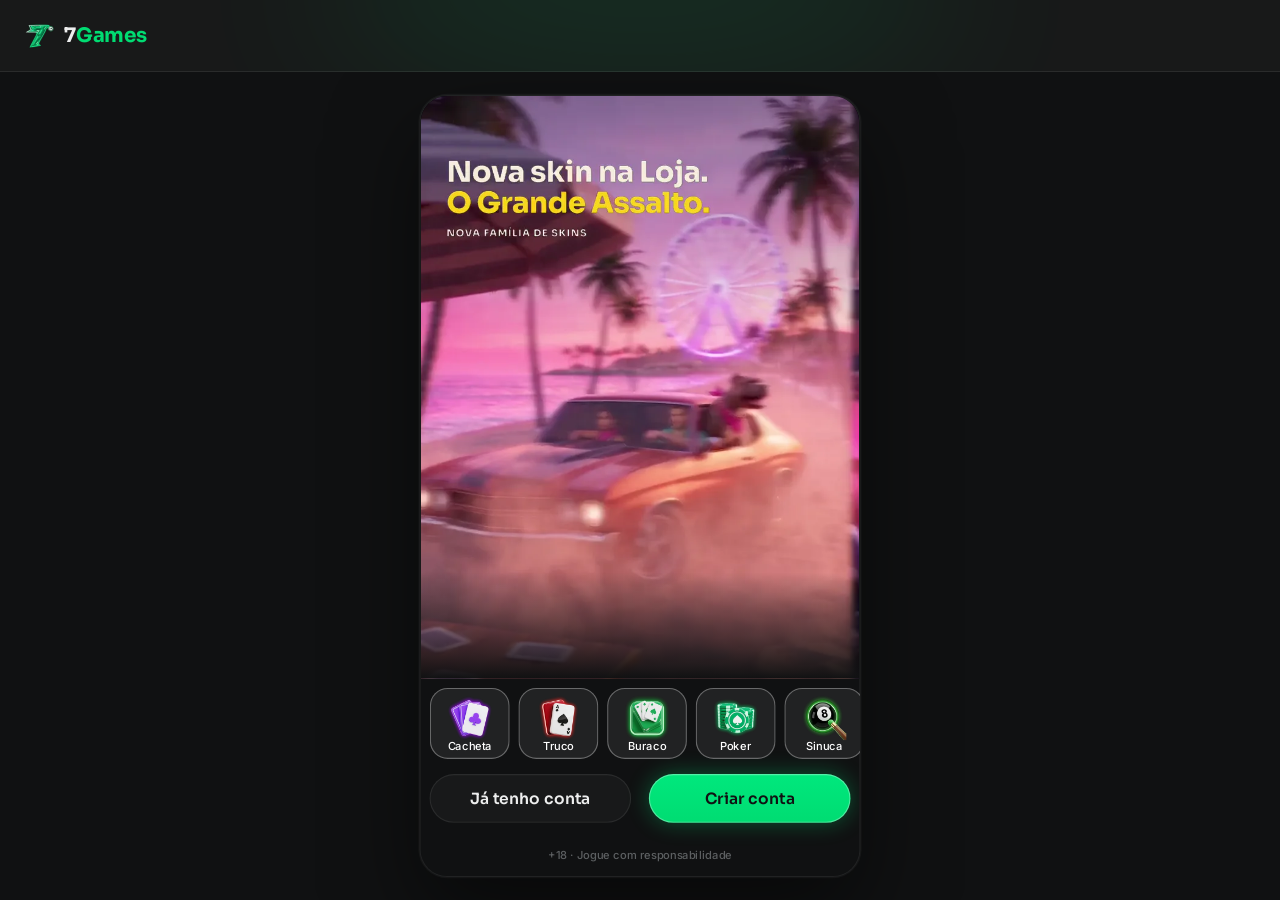
==== commit 91a7e436: "Login com o vídeo da O Grande Assalto (6 s em loop, sem áudio) e a família no banner principal da Lo" ====
--- a/index.html
+++ b/index.html
@@ -13,11 +13,11 @@
 <link rel="preconnect" href="https://fonts.googleapis.com">
 <link rel="preconnect" href="https://fonts.gstatic.com" crossorigin>
 <link rel="stylesheet" href="https://fonts.googleapis.com/css2?family=Inter:wght@400;500;600;700&family=Sora:wght@600;700;800&display=swap">
-<link rel="stylesheet" href="css/tokens.css?v=7games-11202129">
-<link rel="stylesheet" href="css/ui.css?v=7games-11202129">
-<link rel="stylesheet" href="css/screens.css?v=7games-11202129">
-<link rel="stylesheet" href="css/game.css?v=7games-11202129">
-<link rel="stylesheet" href="css/desk.css?v=7games-11202129">
+<link rel="stylesheet" href="css/tokens.css?v=7games-11202146">
+<link rel="stylesheet" href="css/ui.css?v=7games-11202146">
+<link rel="stylesheet" href="css/screens.css?v=7games-11202146">
+<link rel="stylesheet" href="css/game.css?v=7games-11202146">
+<link rel="stylesheet" href="css/desk.css?v=7games-11202146">
 </head>
 <body>
 <svg width="0" height="0" style="position:absolute" aria-hidden="true">
@@ -76,16 +76,16 @@
   </div>
 </div></div>
 
-<script src="js/core.js?v=7games-11202129"></script>
-<script src="js/ui.js?v=7games-11202129"></script>
-<script src="js/screens.js?v=7games-11202129"></script>
-<script src="js/loja.js?v=7games-11202129"></script>
-<script src="js/social.js?v=7games-11202129"></script>
-<script src="js/torneios.js?v=7games-11202129"></script>
-<script src="js/sala.js?v=7games-11202129"></script>
-<script src="js/games.js?v=7games-11202129"></script>
-<script src="js/sinuca.js?v=7games-11202129"></script>
-<script src="js/desk.js?v=7games-11202129"></script>
-<script src="js/boot.js?v=7games-11202129"></script>
+<script src="js/core.js?v=7games-11202146"></script>
+<script src="js/ui.js?v=7games-11202146"></script>
+<script src="js/screens.js?v=7games-11202146"></script>
+<script src="js/loja.js?v=7games-11202146"></script>
+<script src="js/social.js?v=7games-11202146"></script>
+<script src="js/torneios.js?v=7games-11202146"></script>
+<script src="js/sala.js?v=7games-11202146"></script>
+<script src="js/games.js?v=7games-11202146"></script>
+<script src="js/sinuca.js?v=7games-11202146"></script>
+<script src="js/desk.js?v=7games-11202146"></script>
+<script src="js/boot.js?v=7games-11202146"></script>
 </body>
 </html>
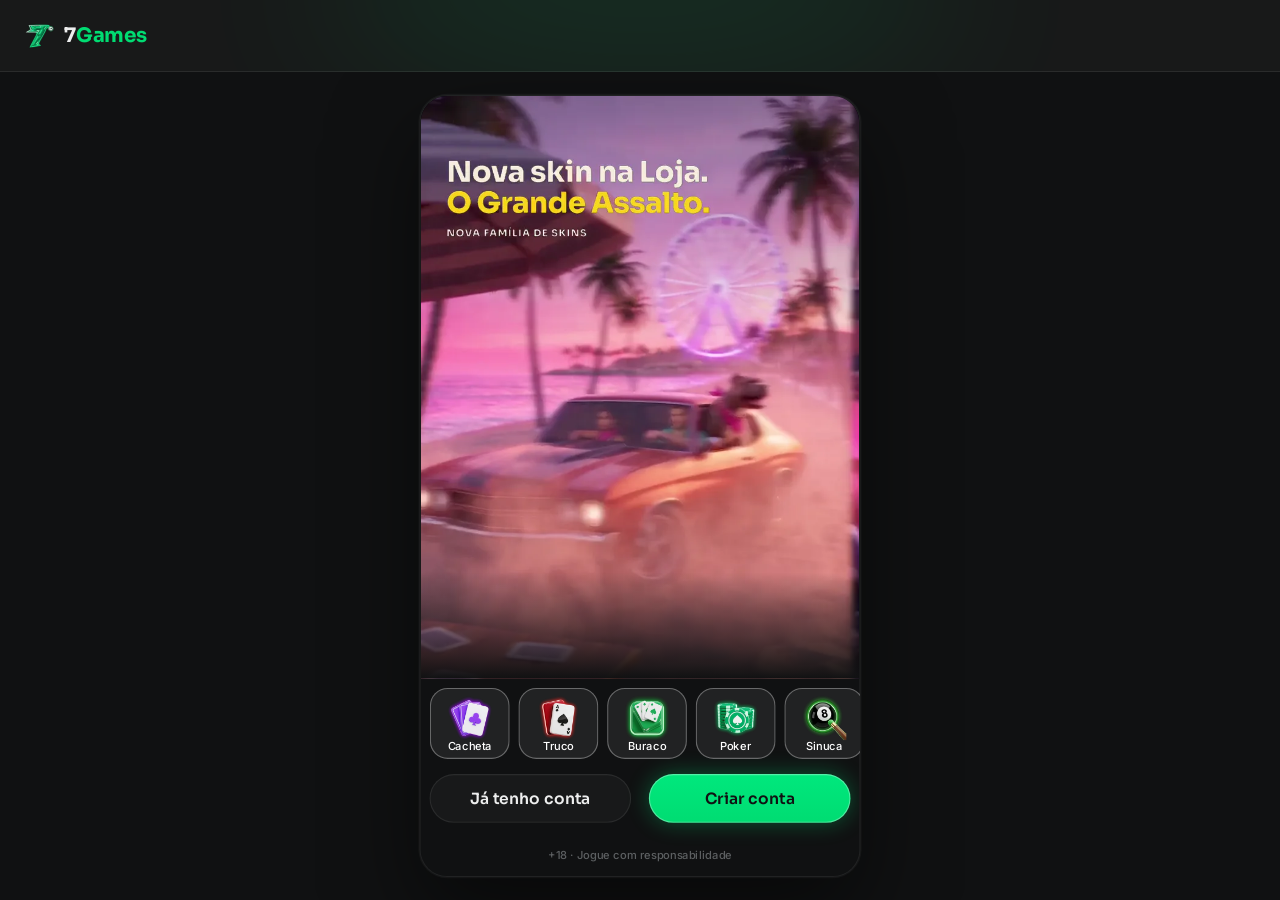
==== commit 78e6c2f3: "Sinuca com o ambiente da O Grande Assalto: quem joga com Jeff ou Lúcia vê a balada roxa com neon ros" ====
--- a/index.html
+++ b/index.html
@@ -13,11 +13,11 @@
 <link rel="preconnect" href="https://fonts.googleapis.com">
 <link rel="preconnect" href="https://fonts.gstatic.com" crossorigin>
 <link rel="stylesheet" href="https://fonts.googleapis.com/css2?family=Inter:wght@400;500;600;700&family=Sora:wght@600;700;800&display=swap">
-<link rel="stylesheet" href="css/tokens.css?v=7games-11202146">
-<link rel="stylesheet" href="css/ui.css?v=7games-11202146">
-<link rel="stylesheet" href="css/screens.css?v=7games-11202146">
-<link rel="stylesheet" href="css/game.css?v=7games-11202146">
-<link rel="stylesheet" href="css/desk.css?v=7games-11202146">
+<link rel="stylesheet" href="css/tokens.css?v=7games-11202255">
+<link rel="stylesheet" href="css/ui.css?v=7games-11202255">
+<link rel="stylesheet" href="css/screens.css?v=7games-11202255">
+<link rel="stylesheet" href="css/game.css?v=7games-11202255">
+<link rel="stylesheet" href="css/desk.css?v=7games-11202255">
 </head>
 <body>
 <svg width="0" height="0" style="position:absolute" aria-hidden="true">
@@ -76,16 +76,16 @@
   </div>
 </div></div>
 
-<script src="js/core.js?v=7games-11202146"></script>
-<script src="js/ui.js?v=7games-11202146"></script>
-<script src="js/screens.js?v=7games-11202146"></script>
-<script src="js/loja.js?v=7games-11202146"></script>
-<script src="js/social.js?v=7games-11202146"></script>
-<script src="js/torneios.js?v=7games-11202146"></script>
-<script src="js/sala.js?v=7games-11202146"></script>
-<script src="js/games.js?v=7games-11202146"></script>
-<script src="js/sinuca.js?v=7games-11202146"></script>
-<script src="js/desk.js?v=7games-11202146"></script>
-<script src="js/boot.js?v=7games-11202146"></script>
+<script src="js/core.js?v=7games-11202255"></script>
+<script src="js/ui.js?v=7games-11202255"></script>
+<script src="js/screens.js?v=7games-11202255"></script>
+<script src="js/loja.js?v=7games-11202255"></script>
+<script src="js/social.js?v=7games-11202255"></script>
+<script src="js/torneios.js?v=7games-11202255"></script>
+<script src="js/sala.js?v=7games-11202255"></script>
+<script src="js/games.js?v=7games-11202255"></script>
+<script src="js/sinuca.js?v=7games-11202255"></script>
+<script src="js/desk.js?v=7games-11202255"></script>
+<script src="js/boot.js?v=7games-11202255"></script>
 </body>
 </html>
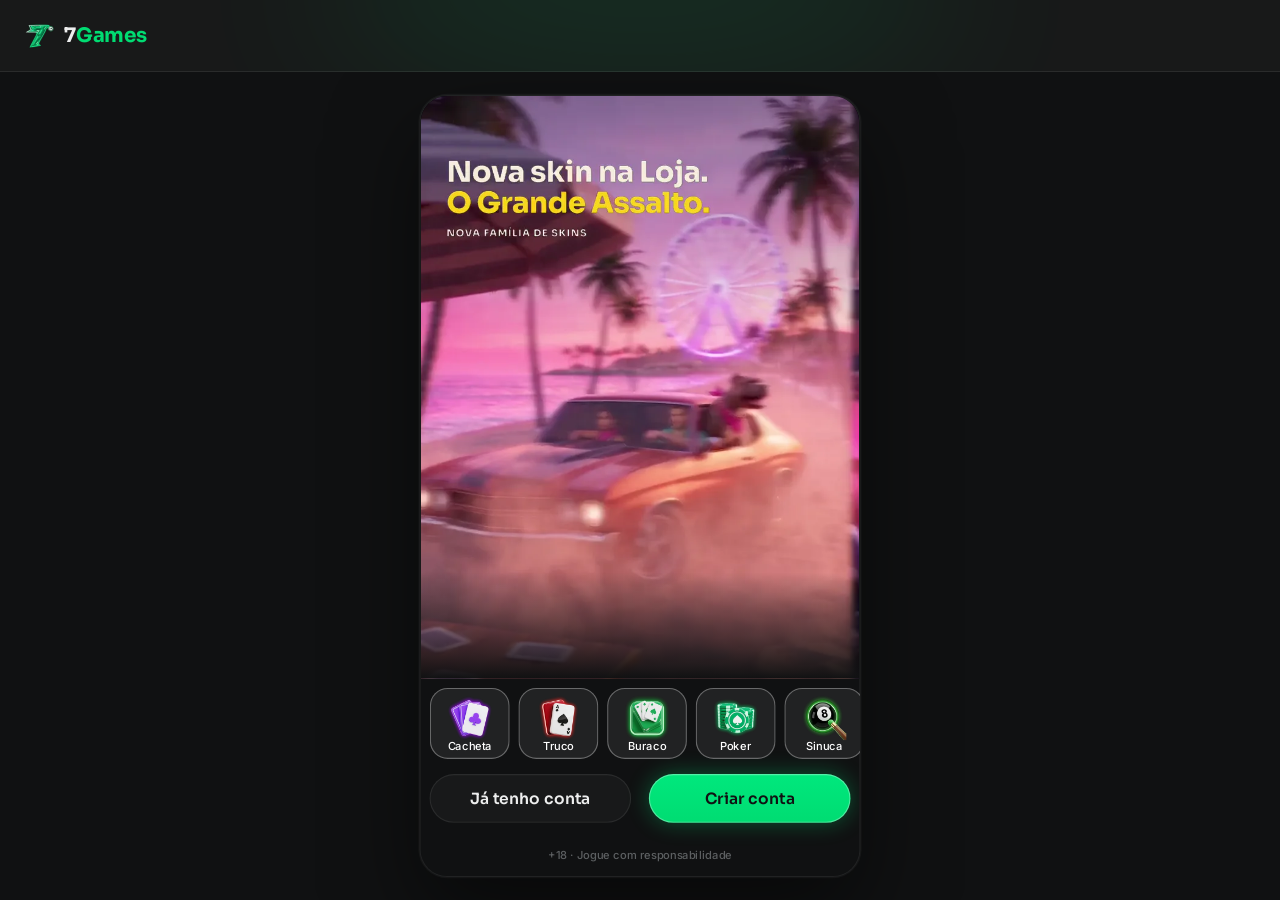
==== commit 2adfaf9e: "Chamada TRUCO! com a skin Lendária: quem joga com Jeff ou Lúcia Lendária vê o vídeo do personagem na" ====
--- a/index.html
+++ b/index.html
@@ -13,11 +13,11 @@
 <link rel="preconnect" href="https://fonts.googleapis.com">
 <link rel="preconnect" href="https://fonts.gstatic.com" crossorigin>
 <link rel="stylesheet" href="https://fonts.googleapis.com/css2?family=Inter:wght@400;500;600;700&family=Sora:wght@600;700;800&display=swap">
-<link rel="stylesheet" href="css/tokens.css?v=7games-11202255">
-<link rel="stylesheet" href="css/ui.css?v=7games-11202255">
-<link rel="stylesheet" href="css/screens.css?v=7games-11202255">
-<link rel="stylesheet" href="css/game.css?v=7games-11202255">
-<link rel="stylesheet" href="css/desk.css?v=7games-11202255">
+<link rel="stylesheet" href="css/tokens.css?v=7games-11241016">
+<link rel="stylesheet" href="css/ui.css?v=7games-11241016">
+<link rel="stylesheet" href="css/screens.css?v=7games-11241016">
+<link rel="stylesheet" href="css/game.css?v=7games-11241016">
+<link rel="stylesheet" href="css/desk.css?v=7games-11241016">
 </head>
 <body>
 <svg width="0" height="0" style="position:absolute" aria-hidden="true">
@@ -76,16 +76,16 @@
   </div>
 </div></div>
 
-<script src="js/core.js?v=7games-11202255"></script>
-<script src="js/ui.js?v=7games-11202255"></script>
-<script src="js/screens.js?v=7games-11202255"></script>
-<script src="js/loja.js?v=7games-11202255"></script>
-<script src="js/social.js?v=7games-11202255"></script>
-<script src="js/torneios.js?v=7games-11202255"></script>
-<script src="js/sala.js?v=7games-11202255"></script>
-<script src="js/games.js?v=7games-11202255"></script>
-<script src="js/sinuca.js?v=7games-11202255"></script>
-<script src="js/desk.js?v=7games-11202255"></script>
-<script src="js/boot.js?v=7games-11202255"></script>
+<script src="js/core.js?v=7games-11241016"></script>
+<script src="js/ui.js?v=7games-11241016"></script>
+<script src="js/screens.js?v=7games-11241016"></script>
+<script src="js/loja.js?v=7games-11241016"></script>
+<script src="js/social.js?v=7games-11241016"></script>
+<script src="js/torneios.js?v=7games-11241016"></script>
+<script src="js/sala.js?v=7games-11241016"></script>
+<script src="js/games.js?v=7games-11241016"></script>
+<script src="js/sinuca.js?v=7games-11241016"></script>
+<script src="js/desk.js?v=7games-11241016"></script>
+<script src="js/boot.js?v=7games-11241016"></script>
 </body>
 </html>
--- a/css/screens.css
+++ b/css/screens.css
@@ -681,3 +681,32 @@
 .cmp tr.pr td{color:var(--text-default)}
 .cmp.n4 td,.cmp.n4 th .tag{font-size:11px}
 .unlock .tgs{display:flex;flex-wrap:wrap;justify-content:center;gap:8px}
+
+/* ---------- Inventário (Figma ↳ Inventário · M01 / M01b): tiles 72 do Personalizar em grade de 4 ---------- */
+.inv .pcontent{gap:24px}
+.inv .isec{display:flex;flex-direction:column;gap:8px}
+.inv .isec>h3{margin:0;font:600 16px/1.2 var(--f-display);letter-spacing:-.01em;color:var(--text-default)}
+.inv .igrid{display:grid;grid-template-columns:repeat(4,1fr);gap:12px 8px;justify-items:center}
+.inv .fgrid{display:grid;grid-template-columns:repeat(2,1fr);gap:8px;align-items:stretch}
+.inv .fcard{display:flex;flex-direction:column;gap:8px;padding:8px;border-radius:16px;background:var(--bga-strong-50);box-shadow:inset 0 0 0 1px var(--border-muted);min-width:0}
+.inv .fcard.wide{grid-column:1/-1}
+.inv .fh{display:flex;flex-wrap:wrap;align-items:center;justify-content:space-between;gap:4px;min-height:22px;padding-left:4px}
+.inv .fh b{font:500 10px/1.2 var(--f-ui);color:var(--text-default)}
+.inv .fh b.sub{color:var(--text-subtle)}
+.inv .pair{display:grid;grid-template-columns:repeat(2,1fr);gap:4px;justify-items:center}
+.inv .pair.one{grid-template-columns:1fr}
+.inv .lvls{display:grid;grid-template-columns:repeat(2,1fr);gap:8px}
+.inv .lvl{display:flex;flex-direction:column;align-items:flex-start;gap:4px}
+.inv .lvl .pair{align-self:stretch}
+.inv .more{display:flex;align-items:center;justify-content:center;gap:4px;margin-top:auto;padding:4px 0;background:none;border:0;font:500 10px/1.2 var(--f-ui);color:var(--text-link);cursor:pointer}
+.inv .more svg{width:12px;height:12px;fill:currentColor;color:currentColor}
+.inv .more svg.dn{transform:rotate(90deg)}
+.inv .more svg.up{transform:rotate(-90deg)}
+.ctile.itl{cursor:pointer}
+.ctile.itl .mini img.ph{width:100%;height:100%;object-fit:cover}
+.ctile.itl .mini>.ic{width:40px;height:40px}
+.ctile.itl .mini .ck{position:absolute;right:4px;top:4px;width:16px;height:16px;border-radius:50%;z-index:2;background:var(--btn-secondary-border) url("data:image/svg+xml,%3Csvg xmlns='http://www.w3.org/2000/svg' viewBox='0 0 12 12'%3E%3Cpath d='M2.5 6.2l2.2 2.2 4.8-4.9' fill='none' stroke='%23fff' stroke-width='1.8' stroke-linecap='round' stroke-linejoin='round'/%3E%3C/svg%3E") center/10px no-repeat}
+.cues{position:relative;width:72px;height:72px}
+.cues i{position:absolute;left:-14px;top:34px;width:100px;height:4px;border-radius:2px;background:linear-gradient(90deg,#3d7bff 0 3%,#f4f2ea 3% 7%,#f0d9a6 7% 52%,#c9ced6 52% 55%,var(--cc) 55% 100%);box-shadow:0 1px 2px #0008}
+.cues i:first-child{transform:rotate(135deg)}
+.cues i:last-child{transform:rotate(45deg)}
--- a/css/game.css
+++ b/css/game.css
@@ -73,6 +73,7 @@
 .rval b{font:800 40px/1 var(--f-display);letter-spacing:-.02em;color:#ffc841;font-variant-numeric:tabular-nums}
 .rval img{width:36px;height:36px}
 .rval.muted b{color:#c9ced3;font-size:32px} .rval.muted img{width:28px;height:28px;filter:grayscale(1)}
+.call.res.der .rval.muted b{color:#ff6b6e} .call.res.der .rval.muted img{filter:none}
 .rval.pop{animation:rvPop .35s cubic-bezier(.3,1.6,.5,1)}
 @keyframes rvIn{from{opacity:0;transform:scale(.6)}}
 @keyframes rvPop{50%{transform:scale(1.12)}}
@@ -343,14 +344,20 @@
 .call.fam .pill.pos{background:var(--sysa-success-25);box-shadow:inset 0 0 0 1px var(--border-muted);color:var(--text-success)}
 .call.fam .resp{animation-delay:1.05s}
 .call.fam .btn.raise{height:48px;width:220px;border-radius:24px;background:var(--bga-strong-75);box-shadow:inset 0 0 0 1px var(--hl);color:#fff;font:600 16px/1.2 var(--f-display);-webkit-backdrop-filter:blur(12px);backdrop-filter:blur(12px)}
-/* respostas · aceitaram: clarão e o shape acena · correram: a cor apaga pra cinza, o shape afunda, as letras caem */
+/* respostas · aceitaram: clarão e o shape acena · correram: a cor apaga pro vermelho, o shape afunda, as letras caem */
 .call.fam.acc .cveil::after{animation:cfFlash .5s ease-out}
 @keyframes cfFlash{from{opacity:.45}to{opacity:0}}
 .call.fam.acc .cf-shape .cf-body.in{animation:cfNod .55s cubic-bezier(.3,1.6,.5,1)}
 @keyframes cfNod{30%{transform:translateY(-14px) scale(1.07)}}
 .call.fam.acc .cf-shape{--spd:.55}
-.call.fam.run .cveil::before{filter:grayscale(1) brightness(.5)}
-.call.fam.run .cf-shape{filter:grayscale(1) brightness(.8);transition:filter .6s}
+.call.fam.run .cveil::before{filter:brightness(.55)}
+.call.fam.run .cf-shape{filter:brightness(.62);transition:filter .6s}
+/* vermelho no lugar do cinza (DS: apaga .45 + avermelha em modo Cor, system-error #ef4452): pinta o fundo e o shape, os textos ficam por cima */
+.call.fam .crt{position:absolute;left:-100vw;right:-100vw;top:-100vh;bottom:-100vh;background:#ef4452;mix-blend-mode:color;opacity:0;pointer-events:none;transition:opacity .7s}
+.call.res .crt{inset:0}
+.call.fam.run .crt{opacity:1}
+.call.fam .ccol>:not(.cf-shape):not(.crt),.call.res.der .rcol>:not(.cf-shape):not(.crt){position:relative;z-index:1}
+.call.res.der .rcol{z-index:auto}
 .call.fam.run .cf-win video,.call.fam.run .cf-win img{filter:brightness(.9)}
 .call.fam.run .cf-shape .cf-body.in{animation:cfSink .7s cubic-bezier(.4,0,.3,1) forwards}
 @keyframes cfSink{to{transform:translateY(22px) rotate(-5deg) scale(.94)}}
@@ -360,9 +367,37 @@
 @keyframes cfFallK{to{transform:translate(-40px,320px) rotate(-70deg);opacity:0}}
 .call.fam .cf-shape.dead .cf-fxb,.call.fam .cf-shape.dead .cf-fxf{opacity:0;transition:opacity .5s}
 .call.fam .cf-shape.dead>.cf-pole,.call.fam .cf-shape.dead>.cf-net,.call.fam .cf-shape.dead>.cf-stripes{opacity:.2;transition:opacity .5s} .call.fam .cf-shape.dead.off>.cf-stripes,.call.fam .cf-shape.dead.fall>*:not(.cf-body){opacity:0}
-.call.fam.run .cword .w{color:#c9ced3}
+.call.fam.run .cword .w{color:#ff6b6e}
 .call.fam.run .cword i{--sy:10px;--sr:6deg;animation:cfDropL .5s calc(var(--i) * .06s) cubic-bezier(.3,1.5,.5,1) backwards,cfSag .9s calc(.7s + var(--i) * .05s) ease-in-out forwards}
 .call.fam.run .cword i:nth-child(odd){--sy:7px;--sr:-8deg} .call.fam.run .cword i:nth-child(3n){--sy:14px;--sr:11deg}
+/* ---------- chamada com a skin Lendária (DS truco-call ◇ Style=Lendária) · o vídeo 9:16 de quem fala ocupa a tela toda (sem shape) e por cima vêm degradê, selo Lendária, palavra, valor e botões ---------- */
+.call.lend .cveil::before{display:none}
+.call.lend .lv{position:absolute;inset:0;overflow:hidden;background:#120a1e;animation:cfWipe .46s .1s cubic-bezier(.65,0,.25,1) backwards}
+.call.lend .lv video{position:absolute;inset:0;width:100%;height:100%;object-fit:cover;object-position:50% 0;transform:scale(var(--z,1));transform-origin:50% 28%;animation:lvIn .8s .12s cubic-bezier(.2,.9,.3,1) backwards;transition:transform .7s cubic-bezier(.3,.8,.3,1),filter .7s}
+@keyframes lvIn{from{transform:scale(1.22);filter:brightness(2) saturate(.5)}}
+/* cada aumento chega mais perto e escurece um pouco */
+.call.lend.lvl2{--z:1.05;--dk:.1} .call.lend.lvl3{--z:1.1;--dk:.18} .call.lend.lvl4{--z:1.15;--dk:.26}
+.call.lend .ldk,.call.lend .lgrad,.call.lend .lglow{position:absolute;pointer-events:none}
+.call.lend .ldk{inset:0;background:#000;opacity:var(--dk,0)}
+.call.lend .lgrad{inset:0;background:linear-gradient(180deg,rgba(9,6,20,.6) 0%,rgba(9,6,20,0) 15%),linear-gradient(0deg,rgba(9,6,20,.95) 0%,rgba(16,8,32,.82) 28%,rgba(22,8,38,.38) 48%,rgba(22,8,38,0) 64%);animation:cfFade .4s .3s backwards}
+.call.lend .lglow{left:0;right:0;bottom:0;height:52%;background:radial-gradient(90% 62% at 50% 100%,rgba(255,79,163,.42),rgba(142,92,255,.2) 48%,transparent 74%);mix-blend-mode:screen;animation:cfFade .5s .45s backwards;transition:opacity .7s}
+.call.lend.lvl4 .lglow{animation:cfFade .5s .45s backwards,lBeat .55s .9s ease-in-out infinite alternate}
+@keyframes lBeat{to{opacity:.55}}
+.call.lend .sw.a{background:#ff4fa3} .call.lend .sw.b{background:#8e5cff}
+/* conteúdo embaixo, sobre a parte escura do degradê (acima dos botões) */
+.call.lend .ccol{top:auto;bottom:calc(236px + env(safe-area-inset-bottom,0px))}
+.call.lend.ans .ccol{bottom:calc(140px + env(safe-area-inset-bottom,0px))}
+.call.lend .ltag{box-shadow:0 4px 12px #8e5cff73;animation:lTag .35s .45s cubic-bezier(.3,1.6,.5,1) backwards}
+@keyframes lTag{from{transform:scale(.4);opacity:0}}
+.call.lend .cwho{margin-top:8px}
+/* respostas entram sem varrida (a mesa já estava coberta) · aceitaram: clarão e o vídeo dá um tranco pra frente · correram: apaga pro vermelho */
+.call.lend.ans{--z:1.06}
+.call.lend.ans .lv{animation:cfFade .15s backwards} .call.lend.ans .lv video,.call.lend.ans .lgrad,.call.lend.ans .lglow,.call.lend.ans .ltag{animation:none}
+.call.lend.acc .lv video{animation:lNod .55s cubic-bezier(.3,1.6,.5,1)}
+@keyframes lNod{35%{transform:scale(calc(var(--z,1) + .06))}}
+.call.lend.run .lv video{--z:1;filter:brightness(.6)}
+.call.lend.run .lglow{opacity:.6}
+@media (prefers-reduced-motion:reduce){.call.lend .lv,.call.lend .lv video,.call.lend .ltag{animation:none!important}}
 @keyframes cfDropL{from{transform:translateY(-60px);opacity:0}}
 @keyframes cfSag{to{transform:translateY(var(--sy)) rotate(var(--sr))}}
 /* shape: .cf-body entra do jeito da família · efeitos atrás (.cf-fxb) e na frente (.cf-fxf) */
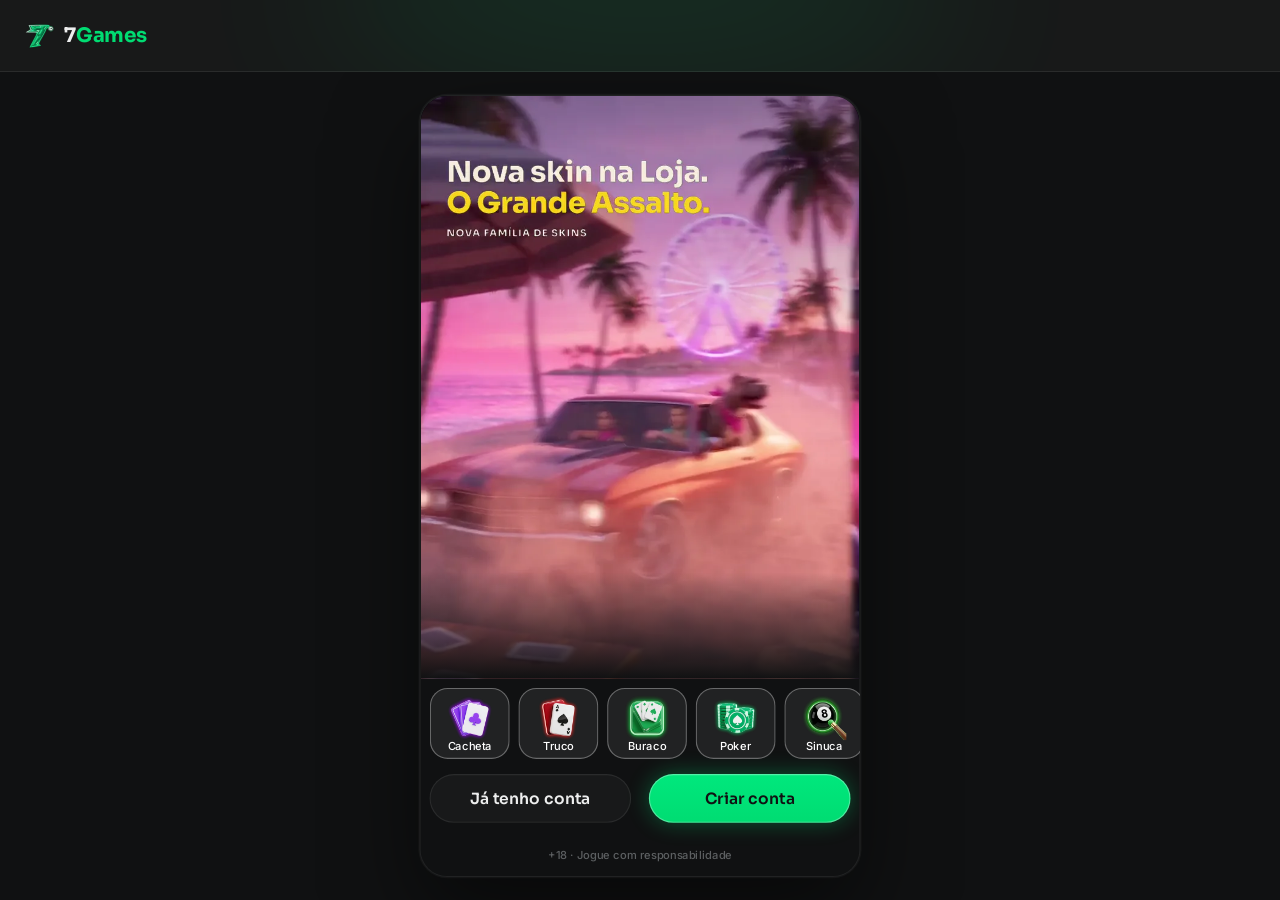
==== commit 559baf33: "Missões: botão redondo com anel contador abaixo da Loja na Home, item no menu do computador e a tela" ====
--- a/index.html
+++ b/index.html
@@ -13,11 +13,12 @@
 <link rel="preconnect" href="https://fonts.googleapis.com">
 <link rel="preconnect" href="https://fonts.gstatic.com" crossorigin>
 <link rel="stylesheet" href="https://fonts.googleapis.com/css2?family=Inter:wght@400;500;600;700&family=Sora:wght@600;700;800&display=swap">
-<link rel="stylesheet" href="css/tokens.css?v=7games-11241016">
-<link rel="stylesheet" href="css/ui.css?v=7games-11241016">
-<link rel="stylesheet" href="css/screens.css?v=7games-11241016">
-<link rel="stylesheet" href="css/game.css?v=7games-11241016">
-<link rel="stylesheet" href="css/desk.css?v=7games-11241016">
+<link rel="stylesheet" href="css/tokens.css?v=7games-11261736">
+<link rel="stylesheet" href="css/ui.css?v=7games-11261736">
+<link rel="stylesheet" href="css/screens.css?v=7games-11261736">
+<link rel="stylesheet" href="css/game.css?v=7games-11261736">
+<link rel="stylesheet" href="css/desk.css?v=7games-11261736">
+<link rel="stylesheet" href="css/missoes.css?v=7games-11261736">
 </head>
 <body>
 <svg width="0" height="0" style="position:absolute" aria-hidden="true">
@@ -76,16 +77,17 @@
   </div>
 </div></div>
 
-<script src="js/core.js?v=7games-11241016"></script>
-<script src="js/ui.js?v=7games-11241016"></script>
-<script src="js/screens.js?v=7games-11241016"></script>
-<script src="js/loja.js?v=7games-11241016"></script>
-<script src="js/social.js?v=7games-11241016"></script>
-<script src="js/torneios.js?v=7games-11241016"></script>
-<script src="js/sala.js?v=7games-11241016"></script>
-<script src="js/games.js?v=7games-11241016"></script>
-<script src="js/sinuca.js?v=7games-11241016"></script>
-<script src="js/desk.js?v=7games-11241016"></script>
-<script src="js/boot.js?v=7games-11241016"></script>
+<script src="js/core.js?v=7games-11261736"></script>
+<script src="js/ui.js?v=7games-11261736"></script>
+<script src="js/screens.js?v=7games-11261736"></script>
+<script src="js/loja.js?v=7games-11261736"></script>
+<script src="js/social.js?v=7games-11261736"></script>
+<script src="js/torneios.js?v=7games-11261736"></script>
+<script src="js/sala.js?v=7games-11261736"></script>
+<script src="js/missoes.js?v=7games-11261736"></script>
+<script src="js/games.js?v=7games-11261736"></script>
+<script src="js/sinuca.js?v=7games-11261736"></script>
+<script src="js/desk.js?v=7games-11261736"></script>
+<script src="js/boot.js?v=7games-11261736"></script>
 </body>
 </html>
--- a/css/missoes.css
+++ b/css/missoes.css
@@ -0,0 +1,135 @@
+/* EstrelaGames · Missões (Figma ✲ Missões, aprovado 26/11 · DS ❖ Missões) — mesmos tons da Home: blocos strong-25 sem borda, itens com borda de 8% */
+
+/* ---------- coluna da direita do palco (games · right): Loja + Missões, 8 px entre eles ---------- */
+.home .stage .gr{position:absolute;right:8px;top:20px;z-index:3;display:flex;flex-direction:column;align-items:center;gap:8px;width:72px}
+.home .stage .gr .lojab{position:relative;right:auto;top:auto;z-index:2;flex:none}
+
+/* ---------- botão de Missões (DS missions-button): só o círculo, anel contador, rótulo em pílula e selo · loop de 2 s como a Loja ---------- */
+.misb{position:relative;z-index:1;flex:none;width:72px;height:72px;cursor:pointer;color:var(--text-on-color)}
+.misb .disc,.misb .arc,.misb .pulse{position:absolute;left:4px;top:0;width:64px;height:64px;border-radius:50%}
+.misb .disc{background:#212223;box-shadow:0 0 8px #3b82f666}
+.misb .arc{background:conic-gradient(#5ec8ff,#3b82f6 calc(var(--p) * .5%),#7c5cff calc(var(--p) * 1%),#ffffff1f 0);-webkit-mask:radial-gradient(farthest-side,transparent calc(100% - 4px),#000 calc(100% - 4px));mask:radial-gradient(farthest-side,transparent calc(100% - 4px),#000 calc(100% - 4px));filter:drop-shadow(0 0 3px #5ec8ff99)}
+.misb .pulse{box-shadow:inset 0 0 0 2px #5ec8ff;opacity:0;animation:misPulse 2s ease-out infinite}
+.misb .ic{position:absolute;left:14px;top:10px;width:44px;height:44px;animation:lojaIc 2s ease-in-out infinite}
+.misb .lb{position:absolute;left:50%;bottom:0;transform:translateX(-50%);padding:2px 8px;border-radius:999px;background:var(--bga-strong-75);box-shadow:inset 0 0 0 1px var(--border-muted);font:500 10px/12px var(--f-ui);white-space:nowrap}
+.misb .tag{position:absolute;right:-2px;top:-6px;padding:2px 8px;font-size:12px;animation:lojaTag 2s ease-in-out infinite}
+.misb.nov .disc{box-shadow:0 0 8px #ff73007a}
+.misb.nov .arc{background:conic-gradient(#ffd800,#ffb000 50%,#ff7300);filter:drop-shadow(0 0 3px #ff9900aa)}
+.misb.nov .pulse{box-shadow:inset 0 0 0 2px #ffb000}
+.misb .fire{position:absolute;left:4px;top:-28px;width:64px;height:64px;transform-origin:50% 90%;animation:misFire 2s ease-in-out infinite}
+@keyframes misPulse{0%{opacity:.9;transform:scale(1)}40%,100%{opacity:0;transform:scale(1.2)}}
+@keyframes misFire{0%,100%{transform:scale(1) rotate(0)}15%{transform:scale(1.08) rotate(-2deg)}30%{transform:scale(.96) rotate(-4deg)}45%{transform:scale(1.06) rotate(0)}60%{transform:scale(.98) rotate(3deg)}80%{transform:scale(1.05) rotate(-3deg)}}
+@media (prefers-reduced-motion:reduce){.misb,.misb *{animation:none}}
+
+/* ---------- tela ---------- */
+.mis .content{display:flex;flex-direction:column;gap:12px;padding:4px 8px calc(24px + env(safe-area-inset-bottom,0px))} /* sem navbar: abre pelo botão da Home */
+
+/* card de nível (DS loyalty-level-card ↕ Size=Small): insígnia da patente (patent-badge Default), a mesma insígnia grande e apagada à direita, degradê na cor da patente */
+.lvc{position:relative;overflow:hidden;flex:none;display:flex;flex-direction:column;align-items:center;gap:4px;padding:16px;border-radius:20px;background:var(--bga-strong-25);box-shadow:inset 0 0 0 1px var(--border-muted);cursor:pointer}
+.lvc::before{content:"";position:absolute;inset:0;background:linear-gradient(180deg,var(--pc),transparent);opacity:.22;pointer-events:none}
+.lvc .bg{position:absolute;right:-73px;top:50%;width:192px;height:192px;margin-top:-96px;opacity:.12;pointer-events:none}
+.lvc .pat{position:relative;width:56px;height:56px;filter:drop-shadow(0 4px 10px #8fa3b880)}
+.lvc .nm{position:relative;font:800 20px/24px var(--f-display);color:var(--text-default)}
+.lvc .pts{position:relative;display:flex;align-items:center;gap:6px;height:21px;font:500 14px/21px var(--f-ui);color:var(--text-muted)}
+.lvc .pts b{font-weight:700;color:var(--text-default);transition:color .2s}
+.lvc .gain{display:none;padding:0 8px;border-radius:999px;background:var(--sysa-success-25);color:var(--text-success);font:700 12px/18px var(--f-ui)}
+.lvc.rec .pts b{color:var(--text-success)}
+.lvc.rec .gain{display:inline-block;animation:gainPop .3s ease-out}
+.lvc .prog{position:relative;flex:none;width:100%;margin-top:4px}
+.lvc .prog i{transition:none}
+.lvc small{position:relative;margin-top:4px;font:500 10px/1.2 var(--f-ui);color:var(--text-muted)}
+@keyframes gainPop{0%{transform:scale(.6);opacity:0}70%{transform:scale(1.12)}100%{transform:scale(1);opacity:1}}
+.fly-pat{position:fixed;z-index:9999;pointer-events:none;filter:drop-shadow(0 4px 8px #0008)}
+
+/* login diário (DS daily-login): sequência com fogo, 7 dias, o Dia 7 dourado com presente */
+.lgc{flex:none;display:flex;flex-direction:column;gap:12px;padding:16px;border-radius:16px;background:var(--bga-strong-25)}
+.lgc .top{display:flex;align-items:center;gap:12px}
+.lgc .top>.ic{width:40px;height:40px;flex:none}
+.lgc .tx{flex:1;min-width:0;display:flex;flex-direction:column;gap:4px}
+.lgc .tx b{font:500 16px/1.2 var(--f-ui);color:var(--text-default)}
+.lgc .tx small{font:500 10px/1.2 var(--f-ui);color:var(--text-muted)}
+.lgc .streak{flex:none;display:flex;align-items:center;gap:4px;padding:4px 10px 4px 4px;border-radius:999px;background:#ff730029}
+.lgc .streak .ic{width:20px;height:20px}
+.lgc .streak b{font:700 12px/18px var(--f-ui);color:var(--text-prize)}
+.lgc .days{display:flex;gap:4px}
+.lgc .day{position:relative;flex:1;min-width:0;height:84px;display:flex;flex-direction:column;align-items:center;justify-content:center;gap:4px;padding:8px 2px;border-radius:12px;background:var(--bga-strong-25);box-shadow:inset 0 0 0 1px var(--border-muted)}
+.lgc .day small{font:500 8px/1 var(--f-ui);color:var(--text-muted)}
+.lgc .day .art{width:24px;height:24px;display:grid;place-items:center}
+.lgc .day .art .ic{width:24px;height:24px}
+.lgc .day .art .hex{width:22px;height:24px} /* só o hexágono da patente (patent-badge Small), do tamanho do check */
+.lgc .day b{font:500 10px/1 var(--f-ui);color:var(--text-default)}
+.lgc .day.res b{color:var(--text-muted);opacity:.56}
+.lgc .day.hoje{background:var(--bga-secondary-16);box-shadow:inset 0 0 0 2px var(--glow-blue),0 0 20px var(--glow-info)}
+.lgc .day.hoje small,.lgc .day.hoje b{color:var(--text-on-color)}
+.lgc .day.gift{flex:none;width:72px;background:linear-gradient(180deg,#ffb0003d,#ffb0000f);box-shadow:none}
+.lgc .day.gift::after{content:"";position:absolute;inset:0;border-radius:12px;padding:1px;background:linear-gradient(90deg,#ffd800,#ffb000 50%,#ff7300);-webkit-mask:linear-gradient(#000 0 0) content-box,linear-gradient(#000 0 0);-webkit-mask-composite:xor;mask:linear-gradient(#000 0 0) content-box exclude,linear-gradient(#000 0 0);pointer-events:none}
+.lgc .day.gift .art,.lgc .day.gift .art .ic{width:40px;height:40px}
+.lgc .day.gift small,.lgc .day.gift b{color:var(--text-prize)}
+.lgc .day.gift b{font:700 12px/18px var(--f-ui)}
+.lgc .day.gift.hoje{box-shadow:0 0 12px #ff990066}
+.lgc .day.gift.res{background:var(--bga-strong-25);box-shadow:inset 0 0 0 1px var(--border-muted)}
+.lgc .day.gift.res::after{display:none}
+.lgc .day.gift.res .art .ic{width:24px;height:24px}
+.lgc .nx{display:flex;align-items:center;justify-content:center;gap:8px;padding:10px;border-radius:20px;background:var(--bga-strong-25);box-shadow:inset 0 0 0 1px var(--border-muted);font:500 10px/1 var(--f-ui);color:var(--text-muted)}
+.lgc .nx .ic{width:20px;height:20px}
+.lgc .nx b{font:700 12px/18px var(--f-ui);color:var(--text-default)}
+.lgc .nx .v{font:700 12px/18px var(--f-ui);color:var(--text-prize)}
+.lgc .rule{text-align:center;font:500 8px/1.2 var(--f-ui);color:var(--text-muted)}
+.btn.pressed{transform:scale(.96);filter:brightness(.85)}
+
+/* lista de missões (DS mission-card) */
+.mlist{flex:none;display:flex;flex-direction:column;gap:12px;padding:16px;border-radius:16px;background:var(--bga-strong-25)}
+.mlist .mh{display:flex;align-items:center;gap:12px}
+.mlist .mh .tx{flex:1;min-width:0;display:flex;flex-direction:column;gap:4px}
+.mlist .mh .tx b{font:800 20px/24px var(--f-display);color:var(--text-default)}
+.mlist .mh .tx small{font:500 10px/1.2 var(--f-ui);color:var(--text-muted)}
+.mlist .novas{flex:none;display:flex;align-items:center;gap:6px;padding:6px 10px 6px 8px;border-radius:12px;background:var(--bga-strong-50)}
+.mlist .novas .ic{width:20px;height:20px}
+.mlist .novas>span{display:flex;flex-direction:column;gap:2px}
+.mlist .novas small{font:500 8px/1 var(--f-ui);color:var(--text-muted)}
+.mlist .novas b{font:700 12px/18px var(--f-ui);color:var(--text-default)}
+.mlist .rows{display:flex;flex-direction:column;gap:8px}
+.mlist .sub{font:500 12px/1 var(--f-ui);color:var(--text-muted)}
+.mc{display:flex;flex-direction:column;gap:12px;padding:12px;border-radius:16px;background:var(--bga-strong-25);box-shadow:inset 0 0 0 1px var(--border-muted)}
+.mc.ready{background:linear-gradient(90deg,#22c55e38,#22c55e00),var(--bga-strong-25);box-shadow:none}
+.mc .ln{display:flex;align-items:center;gap:12px}
+.mc .tile{flex:none;width:48px;height:48px;border-radius:12px;display:grid;place-items:center;background:var(--gc)}
+.mc .tile .ic{width:40px;height:40px}
+.mc .info{flex:1;min-width:0;display:flex;flex-direction:column;align-items:flex-start;gap:4px}
+.mc .t{font:500 14px/1.25 var(--f-ui);color:var(--text-default)}
+/* descrição da missão (DS mission-card ✎ Description · Paragraph/S, text-muted, até 2 linhas) */
+.mc .ds{font:400 12px/1.5 var(--f-ui);color:var(--text-muted);display:-webkit-box;-webkit-line-clamp:2;-webkit-box-orient:vertical;overflow:hidden}
+.mc .pr{display:flex;align-items:center;gap:8px;width:100%}
+.mc .pr small{font:500 8px/1 var(--f-ui);color:var(--text-muted)}
+.tm{display:inline-flex;align-items:center;gap:4px;padding:2px 8px 2px 4px;border-radius:8px;background:var(--bga-strong-50)}
+.tm .ic{width:16px;height:16px}
+.tm b{font:500 8px/1 var(--f-ui);color:var(--text-muted)}
+.tm b{white-space:nowrap}
+.tm i{font-style:normal}
+.tm.hot{background:#ff730029}
+.tm.hot b{font:700 12px/18px var(--f-ui);color:var(--text-prize)}
+.tm.ok{background:var(--sysa-success-25)}
+.tm.ok b{font:700 12px/18px var(--f-ui);color:var(--text-success)}
+.mc .rt{flex:none;display:flex;flex-direction:column;align-items:flex-end;gap:8px}
+.mc .rw{display:flex;align-items:center;gap:4px;padding:4px 10px 4px 4px;border-radius:999px;background:#ffb0001f}
+.mc .rw .ic{width:20px;height:20px}
+.mc .rw .hex{width:18px;height:20px}
+.mc .rw b{font:800 14px/1 var(--f-display);color:var(--text-prize)}
+.mc.done .tile,.mc.done .t,.mc.done .rw{opacity:.56}
+.mc.done .rw{background:var(--bga-strong-50)}
+.mc.done .rw b{color:var(--text-muted)}
+.mc .feita{display:flex;align-items:center;gap:4px;font:500 10px/1 var(--f-ui);color:var(--text-success)}
+.mc .feita .ic{width:16px;height:16px}
+.mc .steps{display:flex;flex-direction:column;gap:6px}
+.mc .steps .mk{display:flex;justify-content:space-between}
+.mc .steps .mk span{display:flex;align-items:center;gap:4px;padding:2px 8px 2px 4px;border-radius:999px;background:#ffb0001f;font:700 12px/18px var(--f-ui);color:var(--text-prize)}
+.mc .steps .mk span.got{background:var(--sysa-success-25);color:var(--text-success)}
+.mc .steps .mk .ic{width:16px;height:16px}
+.mc .steps .mk .hex{width:15px;height:16px}
+.mc .steps .prog{flex:none;width:100%}
+.mc .steps .lb{display:flex;justify-content:space-between}
+.mc .steps .lb small{font:500 8px/1 var(--f-ui);color:var(--text-muted)}
+
+/* desktop: selo no item Missões do menu da esquerda */
+.dkl .it .tag{margin-left:auto;padding:0 8px;font-size:12px;line-height:20px}
+body.dk-rail .dkl .it .tag{position:absolute;top:4px;right:8px;margin:0;font-size:10px;line-height:16px;padding:0 6px}
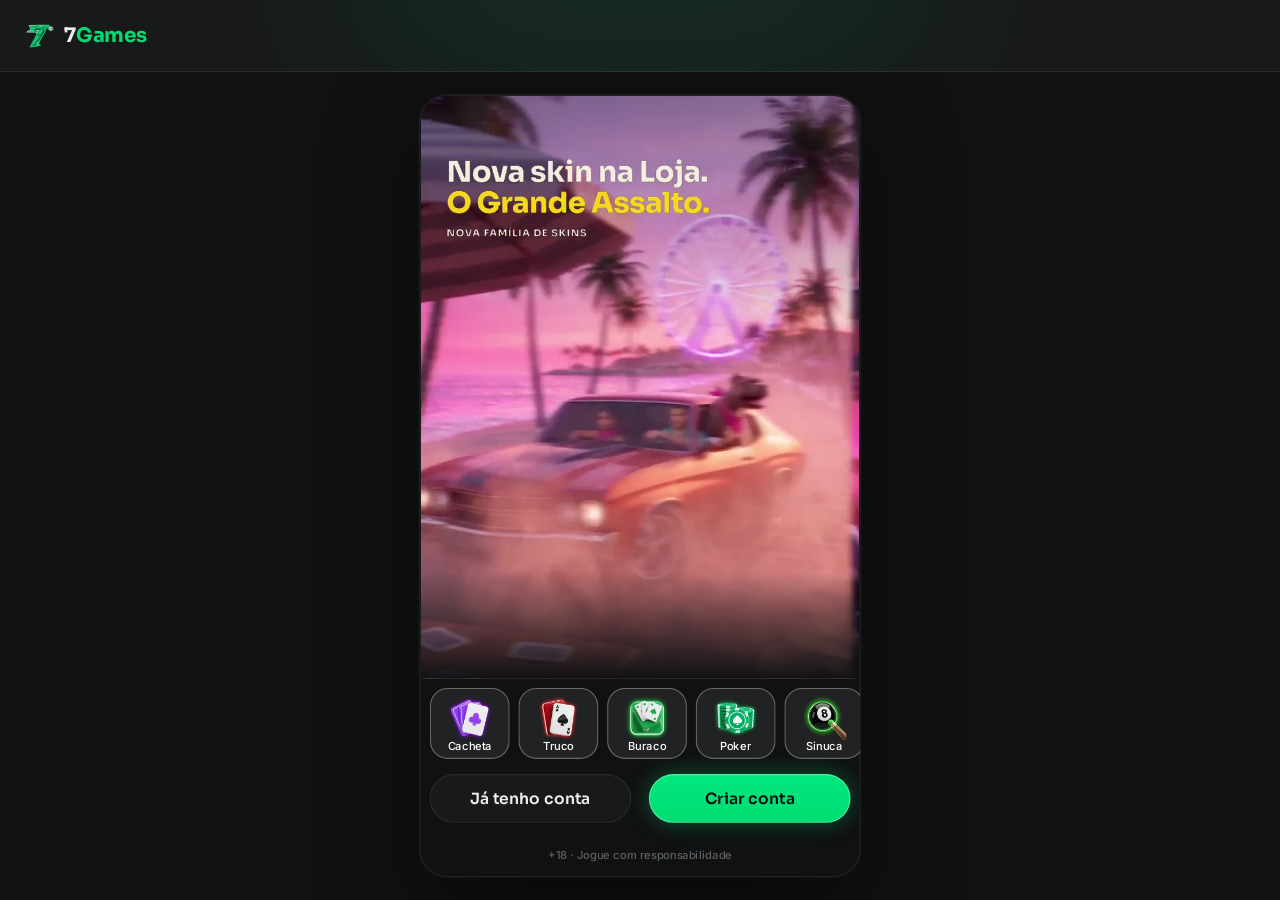
==== commit 3e7aa272: "Patentes com o número do nível (1 a 9) no lugar das divisas, na insígnia inteira e no hexágono peque" ====
--- a/index.html
+++ b/index.html
@@ -13,12 +13,12 @@
 <link rel="preconnect" href="https://fonts.googleapis.com">
 <link rel="preconnect" href="https://fonts.gstatic.com" crossorigin>
 <link rel="stylesheet" href="https://fonts.googleapis.com/css2?family=Inter:wght@400;500;600;700&family=Sora:wght@600;700;800&display=swap">
-<link rel="stylesheet" href="css/tokens.css?v=7games-11261736">
-<link rel="stylesheet" href="css/ui.css?v=7games-11261736">
-<link rel="stylesheet" href="css/screens.css?v=7games-11261736">
-<link rel="stylesheet" href="css/game.css?v=7games-11261736">
-<link rel="stylesheet" href="css/desk.css?v=7games-11261736">
-<link rel="stylesheet" href="css/missoes.css?v=7games-11261736">
+<link rel="stylesheet" href="css/tokens.css?v=7games-11261814">
+<link rel="stylesheet" href="css/ui.css?v=7games-11261814">
+<link rel="stylesheet" href="css/screens.css?v=7games-11261814">
+<link rel="stylesheet" href="css/game.css?v=7games-11261814">
+<link rel="stylesheet" href="css/desk.css?v=7games-11261814">
+<link rel="stylesheet" href="css/missoes.css?v=7games-11261814">
 </head>
 <body>
 <svg width="0" height="0" style="position:absolute" aria-hidden="true">
@@ -77,17 +77,17 @@
   </div>
 </div></div>
 
-<script src="js/core.js?v=7games-11261736"></script>
-<script src="js/ui.js?v=7games-11261736"></script>
-<script src="js/screens.js?v=7games-11261736"></script>
-<script src="js/loja.js?v=7games-11261736"></script>
-<script src="js/social.js?v=7games-11261736"></script>
-<script src="js/torneios.js?v=7games-11261736"></script>
-<script src="js/sala.js?v=7games-11261736"></script>
-<script src="js/missoes.js?v=7games-11261736"></script>
-<script src="js/games.js?v=7games-11261736"></script>
-<script src="js/sinuca.js?v=7games-11261736"></script>
-<script src="js/desk.js?v=7games-11261736"></script>
-<script src="js/boot.js?v=7games-11261736"></script>
+<script src="js/core.js?v=7games-11261814"></script>
+<script src="js/ui.js?v=7games-11261814"></script>
+<script src="js/screens.js?v=7games-11261814"></script>
+<script src="js/loja.js?v=7games-11261814"></script>
+<script src="js/social.js?v=7games-11261814"></script>
+<script src="js/torneios.js?v=7games-11261814"></script>
+<script src="js/sala.js?v=7games-11261814"></script>
+<script src="js/missoes.js?v=7games-11261814"></script>
+<script src="js/games.js?v=7games-11261814"></script>
+<script src="js/sinuca.js?v=7games-11261814"></script>
+<script src="js/desk.js?v=7games-11261814"></script>
+<script src="js/boot.js?v=7games-11261814"></script>
 </body>
 </html>
